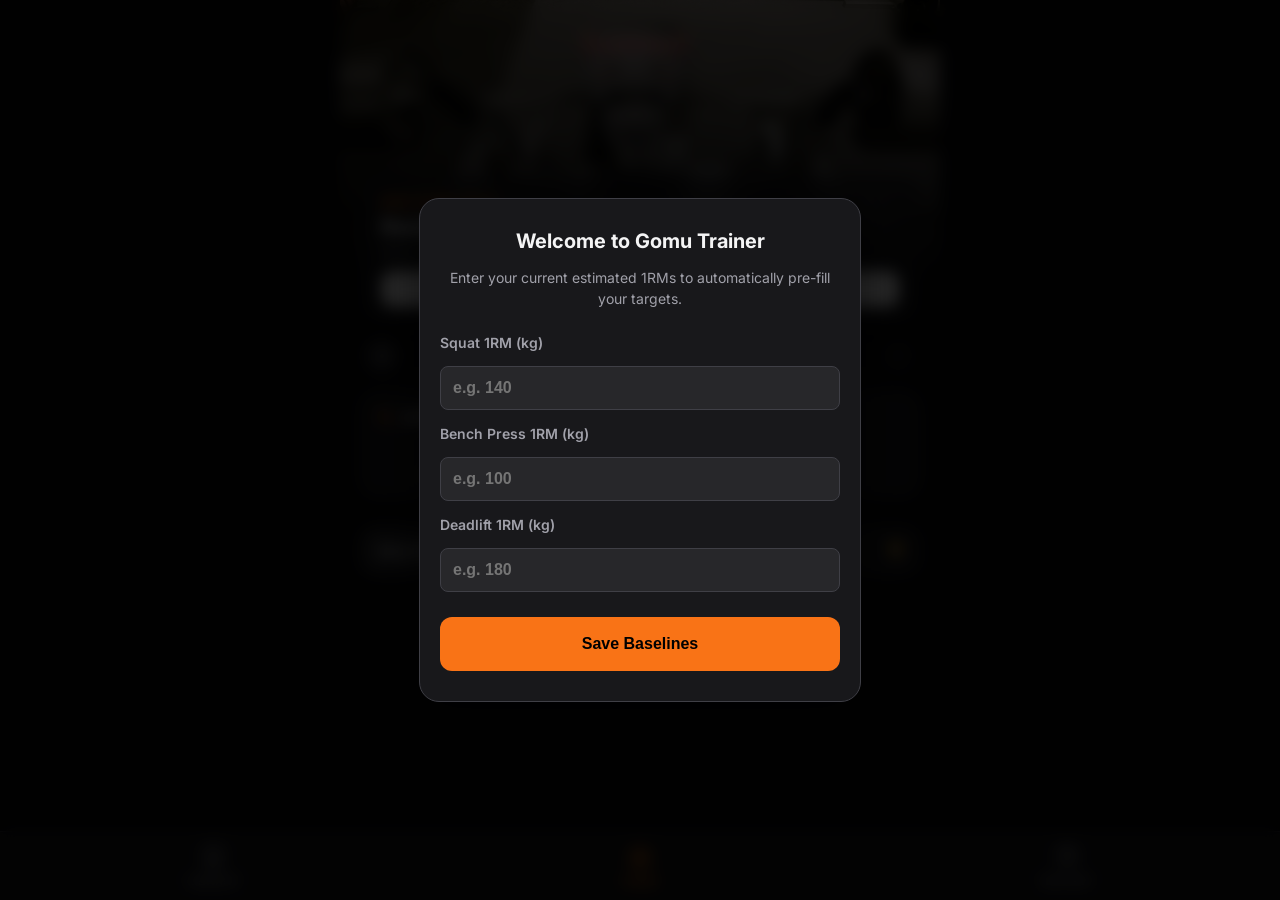
==== clean_app.html @ 6a38a481 "integrated custom mechanics in real programs" ====
<!DOCTYPE html>
<html lang="en">
<head>
    <meta charset="UTF-8">
    <meta name="viewport" content="width=device-width, initial-scale=1.0, maximum-scale=1.0, user-scalable=no">
    <meta name="apple-mobile-web-app-capable" content="yes">
    <meta name="apple-mobile-web-app-status-bar-style" content="black-translucent">
    <title>Gomu Trainer</title>
    
    <link rel="manifest" href="./manifest.json">
    <link rel="icon" type="image/png" href="./logo.png">
    <link rel="apple-touch-icon" href="./logo.png">

    <style>
        @import url('https://fonts.googleapis.com/css2?family=Inter:wght@400;600;800&display=swap');

        :root { 
            --bg: #09090b; 
            --card: #18181b; 
            --accent: #f97316; 
            --teal: #14b8a6;
            --danger: #ef4444;
            --text-main: #f4f4f5; 
            --text-muted: #a1a1aa; 
            --input-bg: #27272a; 
            --border: #3f3f46; 
        }
        
        body { font-family: 'Inter', -apple-system, sans-serif; background: var(--bg); color: var(--text-main); margin: 0; padding: 0; overflow-x: hidden; overscroll-behavior-y: none;}
        
        /* App Screens */
        .app-screen { display: none; padding: 20px; padding-bottom: 110px; max-width: 600px; margin: 0 auto; min-height: 100vh; box-sizing: border-box; overflow-x: hidden;}
        .app-screen.active { display: block; animation: fadeIn 0.3s ease-in-out; }
        
        @keyframes fadeIn { from { opacity: 0; transform: translateY(5px); } to { opacity: 1; transform: translateY(0); } }

        /* PERFECTED DASHBOARD BACKGROUND */
        #home-screen { 
            background: linear-gradient(to bottom, rgba(9,9,11,0.0) 0%, rgba(9,9,11,0.8) 220px, rgba(9,9,11,1) 280px), url('dashboard.jpg') no-repeat center top; 
            background-size: 100% 280px; 
            padding-top: 15px; 
        }
        
        /* Bottom Navigation Bar */
        .bottom-nav { position: fixed; bottom: 0; left: 0; width: 100%; background: rgba(24, 24, 27, 0.95); backdrop-filter: blur(10px); border-top: 1px solid var(--border); display: flex; justify-content: space-around; padding: 12px 0; z-index: 1500; padding-bottom: calc(12px + env(safe-area-inset-bottom)); box-shadow: 0 -5px 20px rgba(0,0,0,0.5); }
        .nav-item { color: var(--text-muted); display: flex; flex-direction: column; align-items: center; gap: 6px; font-size: 11px; font-weight: 700; cursor: pointer; transition: 0.2s; background: none; border: none; flex: 1; text-transform: uppercase; letter-spacing: 0.5px; }
        .nav-item.active { color: var(--accent); }
        .nav-icon { margin-bottom: 2px; }

        /* Sleek Glass-Morphism Dashboard Hero Card */
        .hero-card { background: rgba(24, 24, 27, 0.6); backdrop-filter: blur(12px); -webkit-backdrop-filter: blur(12px); border: 1px solid rgba(255,255,255,0.05); border-radius: 20px; padding: 15px 20px; margin-top: 160px; margin-bottom: 15px; text-align: left; box-shadow: 0 10px 30px rgba(0,0,0,0.5); position: relative; overflow: hidden;}
        .hero-card.active-state { border-color: var(--accent); box-shadow: 0 10px 40px rgba(249, 115, 22, 0.2); cursor: pointer; transition: 0.2s; background: rgba(24, 24, 27, 0.85); }
        .hero-card.active-state:active { transform: scale(0.97); }
        .hero-card span { color: var(--accent); font-size: 12px; font-weight: 800; text-transform: uppercase; letter-spacing: 1.5px; }
        .hero-card h2 { margin: 4px 0; font-size: 20px; font-weight: 800; letter-spacing: -0.5px;}
        .hero-card p { color: var(--text-muted); margin: 0 0 12px 0; font-size: 13px; }
        .hero-btn { background: var(--text-main); color: #000; border: none; padding: 10px 16px; border-radius: 12px; font-weight: 800; font-size: 14px; width: 100%; cursor: pointer; }
        .hero-card.active-state .hero-btn { background: var(--accent); color: #000; }

        /* Dashboard Progress Bar */
        .progress-container { background: var(--input-bg); border-radius: 12px; padding: 15px; margin-bottom: 15px; border: 1px solid var(--border); }
        .progress-header { display: flex; justify-content: space-between; margin-bottom: 8px; font-size: 12px; font-weight: 700; color: var(--text-muted); text-transform: uppercase; letter-spacing: 1px; }
        .progress-header span:last-child { color: var(--accent); }
        .progress-track { height: 8px; background: var(--bg); border-radius: 4px; overflow: hidden; }
        .progress-fill { height: 100%; background: var(--accent); width: 0%; transition: width 0.5s ease-out; border-radius: 4px; }

        /* ANALYTICS BLOCKS & STREAK */
        .streak-container { display: flex; justify-content: space-between; margin-bottom: 20px; padding: 0 5px; }
        .streak-day { display: flex; flex-direction: column; align-items: center; gap: 8px; }
        .s-dot { width: 32px; height: 32px; border-radius: 50%; background: var(--input-bg); border: 1px solid var(--border); display: flex; align-items: center; justify-content: center; font-size: 12px; font-weight: 800; color: var(--text-muted); transition: 0.2s; box-shadow: inset 0 2px 4px rgba(0,0,0,0.2); }
        .s-dot.active { background: var(--accent); color: #000; border-color: var(--accent); box-shadow: 0 4px 10px rgba(249, 115, 22, 0.4); }

        .analytics-card { background: var(--card); border: 1px solid var(--border); border-radius: 16px; padding: 15px; margin-bottom: 15px; box-shadow: 0 4px 10px rgba(0,0,0,0.3); }
        .analytics-header { font-size: 13px; font-weight: 800; color: var(--text-main); margin-bottom: 15px; display: flex; align-items: center; gap: 8px; text-transform: uppercase; letter-spacing: 1px; }
        .analytics-grid { display: grid; grid-template-columns: 1fr 1fr 1fr; gap: 5px; text-align: center; }
        .a-val { font-size: 22px; font-weight: 800; font-variant-numeric: tabular-nums; letter-spacing: -0.5px; color: var(--accent); white-space: nowrap; }
        .a-lbl { color: var(--text-muted); font-size: 10px; text-transform: uppercase; letter-spacing: 1px; margin-top: 2px; font-weight: 700;}

        /* Stats Launch Button */
        .stats-launch-btn { background: linear-gradient(135deg, #27272a 0%, #18181b 100%); border: 1px solid var(--border); color: var(--text-main); width: 100%; padding: 15px; border-radius: 16px; font-size: 14px; font-weight: 700; cursor: pointer; margin-bottom: 15px; transition: 0.2s; box-shadow: 0 4px 12px rgba(0,0,0,0.2); display: flex; justify-content: space-between; align-items: center;}
        .stats-launch-btn span { color: var(--accent); }
        .stats-launch-btn:active { border-color: var(--accent); }

        /* Library Folders */
        .folder-card { background: var(--card); border: 1px solid var(--border); border-radius: 16px; margin-bottom: 16px; overflow: hidden; box-shadow: 0 4px 10px rgba(0,0,0,0.3); }
        .folder-header { padding: 20px; font-weight: 800; font-size: 18px; color: var(--text-main); cursor: pointer; list-style: none; display: flex; justify-content: space-between; align-items: center; background: linear-gradient(to right, rgba(249, 115, 22, 0.05), transparent); border-left: 4px solid var(--accent); }
        .folder-header::-webkit-details-marker { display: none; }
        .folder-content { padding: 15px; background: var(--bg); }
        .folder-card[open] .folder-header { border-bottom: 1px solid var(--border); }
        
        /* Program Cards */
        .program-card { background: var(--card); border: 1px solid var(--border); border-radius: 12px; padding: 18px; margin-bottom: 12px; cursor: pointer; transition: all 0.2s; }
        .program-card:active { transform: scale(0.97); border-color: var(--accent); }
        .program-title { font-size: 17px; font-weight: 600; margin: 0 0 4px 0; }
        .program-desc { color: var(--text-muted); font-size: 13px; margin: 0; }
        /* SWIPE TO DELETE */
        .swipe-wrapper { position: relative; margin-bottom: 30px; border-radius: 20px; background: var(--danger); overflow: hidden; box-shadow: 0 8px 16px rgba(0,0,0,0.4); }
        .swipe-delete-bg { position: absolute; right: 25px; top: 50%; transform: translateY(-50%); color: white; display: flex; flex-direction: column; align-items: center; gap: 4px; font-weight: 800; font-size: 12px; pointer-events: none; }
        .exercise-container.swipable { transition: transform 0.2s cubic-bezier(0.25, 0.8, 0.25, 1); touch-action: pan-y; margin-bottom: 0; box-shadow: none; border: 1px solid var(--border); }
        .exercise-container.swiping { transition: none; }
        /* Modals (Onboarding & Warmups & Confirmation) */
        .modal-overlay { position: fixed; top: 0; left: 0; width: 100%; height: 100%; background: rgba(0,0,0,0.85); display: none; justify-content: center; align-items: center; z-index: 2000; padding: 20px; box-sizing: border-box; backdrop-filter: blur(8px); }
        .modal-card { background: var(--card); border: 1px solid var(--border); border-radius: 20px; padding: 30px 20px; width: 100%; max-width: 400px; text-align: center; box-shadow: 0 10px 40px rgba(0,0,0,0.5); animation: modalPop 0.2s cubic-bezier(0.175, 0.885, 0.32, 1.275); }
        @keyframes modalPop { from { transform: scale(0.95); opacity: 0; } to { transform: scale(1); opacity: 1; } }
        
        .modal-card h2 { margin-top: 0; margin-bottom: 12px; font-size: 20px; color: var(--text-main); }
        .modal-card p { color: var(--text-muted); font-size: 14px; margin-bottom: 25px; line-height: 1.5; }
        
        .modal-input-group { display: flex; flex-direction: column; gap: 15px; margin-bottom: 25px; text-align: left; }
        .modal-input-group label { font-weight: 600; color: var(--text-muted); font-size: 14px; }
        .modal-input-group input { background: var(--input-bg); border: 1px solid var(--border); color: #fff; padding: 12px; border-radius: 8px; font-size: 16px; font-weight: 800; width: 100%; box-sizing: border-box; }        .modal-input-group input:focus { border-color: var(--accent); outline: none; }
        
        .modal-actions { display: flex; gap: 10px; }
        .modal-btn { flex: 1; padding: 14px; border-radius: 12px; font-weight: 800; font-size: 15px; border: none; cursor: pointer; transition: 0.2s; }
        .modal-btn.cancel { background: var(--input-bg); color: var(--text-muted); border: 1px solid var(--border); }
        .modal-btn.confirm { background: var(--teal); color: #000; }
        .modal-btn.danger { background: var(--danger); color: #fff; }
        
        .warmup-table { width: 100%; text-align: left; border-collapse: collapse; margin-bottom: 20px; }
        .warmup-table th, .warmup-table td { padding: 10px; border-bottom: 1px solid var(--border); }
        .warmup-table th { color: var(--text-muted); font-size: 13px; text-transform: uppercase; }
        .warmup-table td { font-weight: 600; font-size: 15px; }
        .warmup-table tr:last-child td { color: var(--accent); font-weight: 800; border-bottom: none; }

        /* Headers */
        .screen-header { text-align: center; margin: 10px 0 30px 0; }
        .screen-title { color: var(--text-main); font-size: 28px; font-weight: 800; margin: 0; letter-spacing: -0.5px; }

        /* Navigation Pills */
        .header-nav { display: flex; align-items: center; margin-bottom: 20px; }
        .back-btn { background: transparent; color: var(--text-muted); border: none; font-size: 15px; font-weight: 600; padding: 5px 0; cursor: pointer; width: 80px; text-align: left; flex-shrink: 0; }
        
        .pill-scroll-container { margin-bottom: 20px; }
        .pill-scroll { display: flex; gap: 10px; overflow-x: auto; padding-bottom: 10px; scrollbar-width: none; -ms-overflow-style: none; }
        .pill-scroll::-webkit-scrollbar { display: none; }
        .pill { background: var(--input-bg); border: 1px solid var(--border); color: var(--text-muted); padding: 10px 20px; border-radius: 100px; font-size: 14px; font-weight: 700; cursor: pointer; white-space: nowrap; transition: 0.2s; display: flex; align-items: center; gap: 6px; box-shadow: 0 2px 4px rgba(0,0,0,0.2); }
        .pill.active { background: var(--accent); color: #000; border-color: var(--accent); box-shadow: 0 4px 12px rgba(249, 115, 22, 0.4); }
		.pill.completed { border-color: #22c55e; color: var(--text-main); box-shadow: 0 0 10px rgba(34, 197, 94, 0.15); }
        .pill.completed.active { 
            background: #22c55e; 
            color: #000; 
            border-color: #22c55e; 
            box-shadow: 0 4px 12px rgba(34, 197, 94, 0.4); 
        }
        .pill-icon { font-size: 12px; font-weight: 900; }
        .pill .indicator-done { color: #22c55e; } 
        .pill.active .indicator-done { color: #065f46; } 
        .pill .indicator-active { color: var(--accent); }
        .pill.active .indicator-active { color: #000; }

        /* EXPANDABLE HISTORY CARDS */
        .history-card { background: var(--card); border: 1px solid var(--border); border-radius: 16px; margin-bottom: 15px; overflow: hidden; }
        .history-summary { padding: 20px; position: relative; cursor: pointer; display: flex; flex-direction: column; gap: 8px; list-style: none; }
        .history-summary::-webkit-details-marker { display: none; }
        .history-date { color: var(--accent); font-size: 12px; font-weight: 800; text-transform: uppercase; letter-spacing: 1px; }
        .history-title { font-size: 18px; font-weight: 700; margin: 0; color: var(--text-main); padding-right: 40px; }
        .history-stats { color: var(--text-muted); font-size: 14px; font-weight: 600; }
        .history-delete { position: absolute; top: 20px; right: 20px; background: rgba(239, 68, 68, 0.1); color: #ef4444; border: none; padding: 8px; border-radius: 8px; cursor: pointer; font-size: 14px; transition: 0.2s; z-index: 2;}
        .history-delete:active { background: #ef4444; color: #fff; }
        .history-expand-indicator { position: absolute; right: 20px; bottom: 20px; color: var(--text-muted); font-size: 12px; font-weight: 600;}
        .history-card[open] .history-expand-indicator { display: none; }
        
        .history-details { padding: 0 20px 20px 20px; border-top: 1px dashed var(--border); margin-top: 5px; padding-top: 15px; }
        .hd-ex-name { font-weight: 800; color: var(--text-main); font-size: 15px; margin-top: 15px; margin-bottom: 8px; border-left: 3px solid var(--accent); padding-left: 8px; }
        .hd-set-row { font-size: 14px; font-weight: 600; color: var(--text-muted); display: flex; justify-content: space-between; border-bottom: 1px solid rgba(255,255,255,0.05); padding: 8px 0; }
        .hd-set-row:last-child { border-bottom: none; }
        .hd-set-row span:nth-child(2) { color: #fff; text-align: center; flex: 1; }
        .hd-set-row span:nth-child(3) { text-align: right; width: 60px; color: var(--accent); }
        .empty-history { text-align: center; color: var(--text-muted); padding: 40px 20px; font-style: italic; }
        /* Sleek Native-Looking Dropdown */
        /* Custom UI Dropdown */
        .custom-select-wrapper { position: relative; user-select: none; width: 160px; }
        .custom-select { background: var(--input-bg); color: var(--text-main); border: 1px solid var(--border); padding: 10px 36px 10px 14px; border-radius: 10px; font-weight: 700; font-size: 13px; font-family: 'Inter', sans-serif; cursor: pointer; box-shadow: 0 2px 5px rgba(0,0,0,0.2); transition: 0.2s; background-image: url("data:image/svg+xml,%3Csvg xmlns='http://www.w3.org/2000/svg' width='16' height='16' viewBox='0 0 24 24' fill='none' stroke='%23f97316' stroke-width='3' stroke-linecap='round' stroke-linejoin='round'%3E%3Cpolyline points='6 9 12 15 18 9'%3E%3C/polyline%3E%3C/svg%3E"); background-repeat: no-repeat; background-position: right 12px center; background-size: 14px; text-overflow: ellipsis; white-space: nowrap; overflow: hidden; }
        .custom-select.open { border-color: var(--accent); box-shadow: 0 0 0 2px rgba(249, 115, 22, 0.2); }
        .custom-options { position: absolute; top: 100%; left: 0; right: 0; margin-top: 5px; background: var(--card); border: 1px solid var(--border); border-radius: 10px; overflow-y: auto; max-height: 200px; display: none; z-index: 2000; box-shadow: 0 10px 25px rgba(0,0,0,0.6); }
        .custom-options.show { display: block; animation: fadeIn 0.15s ease-out; }
        .custom-option { padding: 12px 14px; font-size: 13px; font-weight: 600; color: var(--text-main); cursor: pointer; transition: 0.1s; border-bottom: 1px solid rgba(255,255,255,0.05); }
        .custom-option:last-child { border-bottom: none; }
        .custom-option:hover, .custom-option:active { background: #27272a; color: var(--accent); }
        /* Sticky Banners */
        /* Sticky Banners */
        .floating-banner { 
            position: fixed; 
            bottom: 180px; /* Moved up to clear the rest timer */
            left: 50%; 
            transform: translateX(-50%); 
            width: calc(100% - 40px); 
            max-width: 400px; 
            background: rgba(24, 24, 27, 0.95); 
            backdrop-filter: blur(10px);
            -webkit-backdrop-filter: blur(10px);
            color: var(--text-main); 
            padding: 12px 20px; 
            border-radius: 100px; 
            display: none; 
            align-items: center; 
            justify-content: space-between;
            z-index: 1002; /* Bumped above the timer's 1001 */
            box-shadow: 0 10px 30px rgba(0,0,0,0.6), 0 0 0 1px var(--accent); 
            cursor: pointer; 
            transition: 0.2s cubic-bezier(0.4, 0, 0.2, 1); 
            box-sizing: border-box; 
        }
        .floating-banner:active { transform: translateX(-50%) scale(0.96); }

        .fb-icon {
            display: flex;
            align-items: center;
            justify-content: center;
            width: 34px;
            height: 34px;
            background: rgba(249, 115, 22, 0.15);
            color: var(--accent);
            border-radius: 50%;
            margin-right: 12px;
            flex-shrink: 0;
        }

        .fb-text {
            flex: 1;
            display: flex;
            flex-direction: column;
            text-align: left;
            overflow: hidden;
        }
        .fb-title { font-weight: 800; font-size: 14px; color: var(--text-main); line-height: 1.2; }
        .fb-subtitle { font-size: 12px; font-weight: 600; color: var(--text-muted); margin-top: 2px; white-space: nowrap; overflow: hidden; text-overflow: ellipsis; }
        
        .fb-action {
            color: var(--accent);
            font-weight: 800;
            text-transform: uppercase;
            font-size: 12px;
            letter-spacing: 0.5px;
            padding-left: 15px;
        }

        .rest-timer-banner { position: fixed; bottom: -120px; left: 50%; transform: translateX(-50%); width: 90%; max-width: 400px; background: #1e1e20; border: 2px solid var(--accent); border-radius: 16px; padding: 15px 20px; display: flex; justify-content: space-between; align-items: center; z-index: 1001; box-shadow: 0 -8px 25px rgba(0,0,0,0.5); transition: bottom 0.4s cubic-bezier(0.25, 0.8, 0.25, 1); box-sizing: border-box;}
        .rest-timer-banner.active { bottom: 90px; }
        .rest-timer-banner.finished { background: var(--accent); border-color: #fff; }
        .rest-timer-banner.finished .timer-display { color: #000; }
        .timer-display { font-size: 26px; font-weight: 800; color: var(--accent); font-variant-numeric: tabular-nums; }
        .timer-controls { display: flex; gap: 8px; }
        .timer-controls button { background: #27272a; color: white; border: none; padding: 10px 14px; border-radius: 8px; font-weight: 600; cursor: pointer; font-size: 14px; }
        .timer-controls button:active { background: #3f3f46; }

        /* Custom Teal Start Button */
        .action-btn { width: 100%; padding: 18px; border-radius: 12px; font-size: 16px; font-weight: 800; cursor: pointer; border: none; margin-bottom: 25px; transition: 0.2s; box-sizing: border-box;}
        .btn-start { background: #18181b; color: var(--teal); border: 2px solid var(--teal); box-shadow: 0 4px 15px rgba(20, 184, 166, 0.15); }
        .btn-start:active { background: var(--teal); color: #000; transform: scale(0.98); }
        
        .status-header { display: flex; justify-content: space-between; align-items: center; background: var(--card); padding: 18px; border-radius: 12px; margin-bottom: 25px; border: 1px solid var(--border); }
        
        /* SLEEK RECTANGULAR SLIDER (TEAL ACCENT) */
        .slider-container { position: relative; width: 100%; height: 64px; background: var(--input-bg); border: 1px solid var(--border); border-radius: 16px; overflow: hidden; margin-top: 10px; margin-bottom: 25px; user-select: none; box-shadow: inset 0 2px 5px rgba(0,0,0,0.5); touch-action: none;}
        .slider-text { position: absolute; width: 100%; height: 100%; line-height: 62px; text-align: center; color: var(--text-muted); font-weight: 800; font-size: 14px; pointer-events: none; z-index: 1; text-transform: uppercase; letter-spacing: 2px; transition: opacity 0.2s;}
        .slider-track { position: absolute; left: 0; top: 0; height: 100%; width: 0%; background: var(--teal); z-index: 0; }
        .slider-thumb { position: absolute; left: 6px; top: 6px; width: 70px; height: 50px; background: #18181b; border: 2px solid var(--teal); border-radius: 10px; display: flex; align-items: center; justify-content: center; z-index: 2; cursor: grab; box-shadow: 0 4px 12px rgba(0,0,0,0.5); transition: transform 0.1s, background 0.2s, color 0.2s; color: var(--teal); box-sizing: border-box;}
        .slider-thumb:active { cursor: grabbing; background: var(--teal); color: #000;}

        .preview-mode { opacity: 0.6; pointer-events: none; user-select: none; filter: grayscale(30%); transition: 0.3s; }

        /* Exercises & Sets Revamped */
        .exercise-container { margin-bottom: 30px; border-radius: 20px; overflow: hidden; border: 1px solid var(--border); background: var(--card); box-shadow: 0 8px 16px rgba(0,0,0,0.4); position: relative;}
        
        /* FIXED TITLE OVERLAP CSS */
        .ex-title-container { padding: 16px 50px 10px 50px; text-align: center; position: relative; display: flex; align-items: center; justify-content: center; min-height: 44px; }
        .ex-title { font-size: 20px; font-weight: 800; margin: 0; letter-spacing: -0.5px; line-height: 1.2; word-wrap: break-word; overflow-wrap: break-word; }
        .lift-logo { position: absolute; top: 16px; left: 16px; }
        .btn-warmup-icon { position: absolute; top: 16px; right: 16px; background: #27272a; border: 1px solid var(--accent); color: var(--accent); border-radius: 8px; padding: 6px 10px; font-size: 14px; cursor: pointer; font-weight: 800; transition: 0.2s; }
        .btn-warmup-icon:active { background: var(--accent); color: #000; }
        
        .main-lift .lift-logo { color: var(--accent); }
        .acc-lift .lift-logo { color: var(--teal); }

        .coach-notes { text-align: center; color: var(--text-muted); font-size: 14px; font-style: italic; padding: 0 20px 20px 20px; margin: 0; }
        .global-e1rm { text-align: center; color: var(--accent); font-weight: 800; font-size: 14px; padding: 12px 0; background: rgba(249, 115, 22, 0.08); text-transform: uppercase; letter-spacing: 1px; }
        
        .exercise-container.main-lift { 
            border-top: 4px solid var(--accent); 
            --theme-color: var(--accent); 
            --theme-glow: rgba(249, 115, 22, 0.4); 
        } 
        .exercise-container.acc-lift { 
            border-top: 4px solid var(--teal); 
            --theme-color: var(--teal); 
            --theme-glow: rgba(20, 184, 166, 0.4); 
        }
        .exercise-container.main-lift .ex-title-container { background: linear-gradient(to right, rgba(249, 115, 22, 0.15), transparent); }
        .exercise-container.acc-lift .ex-title-container { background: linear-gradient(to right, rgba(20, 184, 166, 0.15), transparent); }
        
        .block-container { padding: 10px 15px 20px 15px; }
        .block-header { background: #27272a; padding: 12px 16px; border-radius: 12px; color: var(--text-main); font-size: 15px; font-weight: 600; margin-bottom: 16px; display: flex; justify-content: space-between; align-items: center; border: 1px solid var(--border); box-shadow: 0 4px 6px rgba(0,0,0,0.1); }
        
        .set-row { display: grid; grid-template-columns: 0.8fr 1fr 1.2fr 1.5fr 1.6fr 0.8fr; gap: 8px; align-items: center; text-align: center; font-size: 16px; font-weight: 600; background: #1e1e20; padding: 10px; border-radius: 12px; margin-bottom: 8px; border: 1px solid transparent; transition: 0.2s; }
        .set-row:focus-within { border-color: #52525b; background: #27272a; }
        .set-row.header { background: transparent; padding: 0 10px; font-size: 12px; color: var(--text-muted); font-weight: 800; text-transform: uppercase; letter-spacing: 0.5px; margin-bottom: 4px; border: none; }
        
        .input-box { background: #121212; border: 1px solid var(--border); color: white; border-radius: 8px; padding: 12px 4px; width: 100%; text-align: center; font-size: 16px; font-weight: 700; box-sizing: border-box; font-family: 'Inter', sans-serif; transition: 0.2s; box-shadow: inset 0 2px 4px rgba(0,0,0,0.3); }
        .input-box:focus { outline: none; border-color: var(--accent); background: #18181b; box-shadow: 0 0 0 2px rgba(249, 115, 22, 0.2); }
        .input-rpe { color: var(--theme-color, var(--accent)); }
        
        /* DISABLED INPUT STATE STYLING */
        .input-box:disabled {
            color: var(--text-muted);
            background: rgba(255, 255, 255, 0.02);
            border-color: transparent;
            box-shadow: none;
            opacity: 1; 
            -webkit-text-fill-color: var(--text-muted);
        }
        .input-rpe:disabled {
            color: var(--theme-color, var(--accent));
            opacity: 0.6;
            -webkit-text-fill-color: var(--theme-color, var(--accent));
        }

        /* e1RM PILL DESIGN */
        .e1rm-btn { background: #121212; border: 1px solid #3f3f46; color: var(--text-muted); border-radius: 8px; padding: 6px 2px; cursor: pointer; width: 100%; box-sizing: border-box; transition: 0.2s; box-shadow: inset 0 2px 4px rgba(0,0,0,0.3); display: flex; flex-direction: column; align-items: center; justify-content: center; line-height: 1.2; font-family: 'Inter', sans-serif;}
        .e1rm-label { font-size: 9px; font-weight: 800; text-transform: uppercase; letter-spacing: 0.5px; opacity: 0.5; }
        .e1rm-value { font-size: 15px; font-weight: 800; }
        .e1rm-btn.ready { border-color: var(--accent); color: var(--accent); background: rgba(249, 115, 22, 0.08); box-shadow: none; cursor: pointer; }
        .e1rm-btn.ready .e1rm-label { opacity: 1; }
        .e1rm-btn:active { transform: scale(0.95); }
        
        .check-circle { width: 30px; height: 30px; border: 2px solid #52525b; border-radius: 8px; display: flex; align-items: center; justify-content: center; cursor: pointer; margin: 0 auto; transition: all 0.2s cubic-bezier(0.4, 0, 0.2, 1); background: #18181b; box-shadow: inset 0 2px 4px rgba(0,0,0,0.2); }
        .check-circle::after { content: '✓'; color: transparent; font-size: 18px; font-weight: 800; transition: 0.2s; }
        .check-circle.checked { 
            background-color: var(--theme-color, var(--accent)); 
            border-color: var(--theme-color, var(--accent)); 
            box-shadow: 0 4px 12px var(--theme-glow, rgba(249, 115, 22, 0.4)); 
        }        
        .check-circle.checked::after { color: #000; }

        /* --- Standard Warm-Up / DETAILS CARD OVERHAUL --- */
        .warmup-card { 
            background: var(--card); 
            border: 1px solid var(--border); 
            border-radius: 16px; 
            margin-bottom: 20px; 
            overflow: hidden; 
            box-shadow: 0 4px 6px rgba(0,0,0,0.2); 
            transition: all 0.2s ease; 
        }
        
        .warmup-summary { 
            padding: 18px; 
            font-weight: 800; 
            color: var(--accent); 
            cursor: pointer; 
            list-style: none; 
            display: flex; 
            justify-content: space-between; 
            align-items: center; 
        }
        .warmup-summary::-webkit-details-marker { display: none; }
        
        /* RESTORED: Default padding for Program Management */
        .warmup-content { 
            padding: 0 18px 18px 18px; 
            color: var(--text-muted); 
            font-size: 14px; 
            line-height: 1.6; 
        }

        /* NEW: Remove padding ONLY for the standard warmup card so the image goes edge-to-edge */
        #standard-warmup-card .warmup-content {
            padding: 0;
        }
        
        #standard-warmup-card[open] .warmup-summary {
            background-color: var(--card); 
            border-bottom: 1px solid var(--border); 
        }
        
        /* --- The Specific Image Header --- */
        .warmup-image-header {
            background-size: cover;
            background-position: center;
            height: 220px; /* INCREASED from 140px so you can see the image */
            display: flex;
            flex-direction: column;
            justify-content: flex-end; 
            padding: 15px 20px; /* Added horizontal padding to align with text */
            color: #ffffff;
            text-shadow: 0 2px 4px rgba(0,0,0,0.6);
        }
        .warmup-image-header em {
            font-size: 11px;
            opacity: 0.8;
            font-style: italic;
        }
        .warmup-image-header h3 {
            margin: 3px 0 0 0;
            font-size: 16px;
            font-weight: 900;
        }
        
        /* --- The New Charcoal Container --- */
        .warmup-charcoal-box {
            background-color: #1e1e1e; 
            padding: 20px;
            margin: 15px; 
            border-radius: 12px;
            border: 1px solid rgba(255,255,255,0.05); 
        }
        
        .warmup-instruction-list {
            padding-left: 20px;
            margin-bottom: 0;
            display: flex;
            flex-direction: column;
            gap: 12px;
            color: rgba(255,255,255,0.9);
        }
        .warmup-instruction-list strong {
            color: #ffffff;
            font-weight: 700;
            margin-right: 4px;
        }
        .reset-btn { background: transparent; border: 1px solid var(--border); color: var(--text-main); padding: 12px 14px; border-radius: 8px; cursor: pointer; font-size: 14px; font-weight: 600; transition: 0.2s;}
        .reset-btn:active { background: rgba(255,255,255,0.05); }
        
        .stat-card { background: var(--card); border: 1px solid var(--border); border-radius: 12px; padding: 18px; margin-bottom: 12px; display: flex; justify-content: space-between; align-items: center; }
        .stat-name { font-weight: 600; font-size: 16px; color: var(--text-main); }
        .stat-value { color: var(--accent); font-size: 18px; font-weight: 800; }

        /* SUMMARY SCREEN UI */
        .summary-card { background: var(--card); border: 2px solid var(--accent); border-radius: 24px; padding: 40px 20px; margin-top: 40px; box-shadow: 0 10px 40px rgba(249, 115, 22, 0.2); text-align: center; }
        .summary-card h2 { color: var(--text-main); margin-top: 0; font-size: 28px; letter-spacing: -0.5px; }
        .summary-stats { display: flex; flex-wrap: wrap; justify-content: space-around; gap: 20px; margin: 40px 0; }
        .s-stat { display: flex; flex-direction: column; gap: 8px; width: 40%; }
        .s-stat span { color: var(--text-muted); font-size: 12px; text-transform: uppercase; letter-spacing: 1.5px; font-weight: 800; }
        .s-stat strong { color: var(--accent); font-size: 28px; font-weight: 800; font-variant-numeric: tabular-nums; }
    </style>
</head>
<body>
    <div id="add-exercise-modal" class="modal-overlay">
        <div class="modal-card">
            <h2 style="margin-bottom: 20px;">Add Exercise</h2>
            <div class="modal-input-group">
                <label>Exercise Name</label>
                <input type="text" id="add-ex-name" placeholder="e.g. Incline Dumbbell Press">
                
                <div style="display: flex; gap: 10px; margin-top: 10px;">
                    <div style="flex: 1;">
                        <label>Sets</label>
                        <input type="number" id="add-ex-sets" value="3" inputmode="numeric">
                    </div>
                    <div style="flex: 1;">
                        <label>Reps</label>
                        <input type="number" id="add-ex-reps" value="10" inputmode="numeric">
                    </div>
                    <div style="flex: 1;">
                        <label>RPE (Opt)</label>
                        <input type="number" id="add-ex-rpe" placeholder="7.5" step="0.5" inputmode="decimal">
                    </div>
                </div>
            </div>
            <div class="modal-actions">
                <button class="modal-btn cancel" onclick="document.getElementById('add-exercise-modal').style.display='none'">Cancel</button>
                <button class="modal-btn confirm" onclick="submitNewExercise()">Add</button>
            </div>
        </div>
    </div>

    <div id="save-custom-modal" class="modal-overlay">
        <div class="modal-card">
            <h2>Save Template?</h2>
            <p>Give this on-the-fly workout a name to save it to your Library for next time.</p>
            <div class="modal-input-group">
                <input type="text" id="save-custom-name" placeholder="e.g. Heavy Push Day">
            </div>
            <div class="modal-actions">
                <button class="modal-btn cancel" onclick="skipSaveCustom()">Skip</button>
                <button class="modal-btn confirm" onclick="confirmSaveCustom()">Save</button>
            </div>
        </div>
    </div>

    <div id="onboarding-modal" class="modal-overlay">
        <div class="modal-card">
            <h2>Welcome to Gomu Trainer</h2>
            <p>Enter your current estimated 1RMs to automatically pre-fill your targets.</p>
            
            <div class="modal-input-group">
                <label>Squat 1RM (kg)</label>
                <input type="number" id="ob-sq" placeholder="e.g. 140" inputmode="decimal">
                
                <label>Bench Press 1RM (kg)</label>
                <input type="number" id="ob-bp" placeholder="e.g. 100" inputmode="decimal">
                
                <label>Deadlift 1RM (kg)</label>
                <input type="number" id="ob-dl" placeholder="e.g. 180" inputmode="decimal">
            </div>
            
            <button class="action-btn" style="background: var(--accent); color: #000; margin: 0;" onclick="saveOnboarding()">Save Baselines</button>
        </div>
    </div>

    <div id="confirm-modal" class="modal-overlay">
        <div class="modal-card">
            <h2 id="confirm-title">Are you sure?</h2>
            <p id="confirm-message">This action cannot be undone.</p>
            <div class="modal-actions">
                <button class="modal-btn cancel" id="confirm-cancel">Cancel</button>
                <button class="modal-btn confirm" id="confirm-ok">Confirm</button>
            </div>
        </div>
    </div>

    <div id="warmup-modal" class="modal-overlay" onclick="closeWarmupModal(event)">
        <div class="modal-card" style="padding: 20px;">
            <h2 id="warmup-title" style="margin-bottom: 5px;">Warm-up Sets</h2>
            <p style="margin-bottom: 15px;">Pyramidal progression up to your working weight.</p>
            <div id="warmup-modal-content">
                </div>
        </div>
    </div>

    <div id="custom-timer-modal" class="modal-overlay" onclick="if(event.target.id === 'custom-timer-modal') this.style.display='none'">
        <div class="modal-card" style="padding: 20px;">
            <h2 style="margin-bottom: 5px;">Custom Rest</h2>
            <p style="margin-bottom: 20px; color: var(--text-muted); font-size: 14px;">Select a preset or enter minutes.</p>
            
            <div style="display: flex; gap: 8px; justify-content: center; margin-bottom: 20px;">
                <button class="pill" onclick="startTimer(60); document.getElementById('custom-timer-modal').style.display='none'" style="flex:1; justify-content:center;">1m</button>
                <button class="pill" onclick="startTimer(120); document.getElementById('custom-timer-modal').style.display='none'" style="flex:1; justify-content:center;">2m</button>
                <button class="pill" onclick="startTimer(180); document.getElementById('custom-timer-modal').style.display='none'" style="flex:1; justify-content:center;">3m</button>
                <button class="pill" onclick="startTimer(300); document.getElementById('custom-timer-modal').style.display='none'" style="flex:1; justify-content:center;">5m</button>
            </div>
            
            <div class="modal-input-group" style="margin-bottom: 20px;">
                <input type="number" id="custom-timer-input" placeholder="Custom (e.g. 2.5)" inputmode="decimal" style="text-align: center;">
            </div>
            
            <div class="modal-actions">
                <button class="modal-btn cancel" onclick="document.getElementById('custom-timer-modal').style.display='none'">Cancel</button>
                <button class="modal-btn confirm" onclick="submitCustomTimer()">Start</button>
            </div>
        </div>
    </div>

    <nav class="bottom-nav">
        <button class="nav-item" id="nav-library" onclick="switchTab('library-screen')">
            <svg class="nav-icon" width="22" height="22" viewBox="0 0 24 24" fill="none" stroke="currentColor" stroke-width="2.5" stroke-linecap="round" stroke-linejoin="round"><path d="M4 19.5v-15A2.5 2.5 0 0 1 6.5 2H20v20H6.5a2.5 2.5 0 0 1 0-5H20"></path></svg>
            <span>Library</span>
        </button>
        <button class="nav-item active" id="nav-home" onclick="switchTab('home-screen')">
            <svg class="nav-icon" width="22" height="22" viewBox="0 0 24 24" fill="none" stroke="currentColor" stroke-width="2.5" stroke-linecap="round" stroke-linejoin="round"><path d="M3 9l9-7 9 7v11a2 2 0 0 1-2 2H5a2 2 0 0 1-2-2z"></path><polyline points="9 22 9 12 15 12 15 22"></polyline></svg>
            <span>Home</span>
        </button>
        <button class="nav-item" id="nav-history" onclick="switchTab('history-screen')">
            <svg class="nav-icon" width="22" height="22" viewBox="0 0 24 24" fill="none" stroke="currentColor" stroke-width="2.5" stroke-linecap="round" stroke-linejoin="round"><circle cx="12" cy="12" r="10"></circle><polyline points="12 6 12 12 16 14"></polyline></svg>
            <span>History</span>
        </button>
    </nav>

    <div id="floating-banner" class="floating-banner" onclick="resumeWorkout()"></div>

    <div id="rest-timer-banner" class="rest-timer-banner">
        <div class="timer-display" id="timer-display">03:00</div>
        <div class="timer-controls">
            <button onclick="adjustTimer(-15)">-15s</button>
            <button onclick="adjustTimer(15)">+15s</button>
            <button id="timer-action-btn" onclick="closeTimer()" style="background: var(--text-muted); color: #000;">Skip</button>
        </div>
    </div>

    <div id="home-screen" class="app-screen active">
        
        <div class="hero-card active-state" id="hero-resume" style="display: none;" onclick="resumeWorkout()">
            <span>In Progress</span>
            <h2 id="hero-program-name">Program Name</h2>
            <p id="hero-program-detail">Week 1 • Day 1</p>
            <button class="hero-btn">Resume Workout</button>
        </div>

        <div class="hero-card" id="hero-empty" style="display: none;">
            <span>Welcome Back</span>
            <h2>Ready to lift?</h2>
            <p>Select a program from your library to begin a new block.</p>
            <button class="hero-btn" onclick="switchTab('library-screen')">Browse Library</button>
        </div>

        <div class="progress-container" id="dash-progress-container" style="display: none;">
            <div class="progress-header">
                <span id="dash-progress-title" style="color: var(--text-main);">Current Block</span>
                <span id="dash-progress-text">0/0 Workouts</span>
            </div>
            <div class="progress-track">
                <div class="progress-fill" id="dash-progress-fill"></div>
            </div>
        </div>

        <div class="streak-container" id="streak-container">
            </div>

        <div class="analytics-card" id="lifetime-stats-card" style="margin-bottom: 30px;">
            <div class="analytics-header">
                <svg width="18" height="18" viewBox="0 0 24 24" fill="none" stroke="var(--accent)" stroke-width="2.5" stroke-linecap="round" stroke-linejoin="round"><polyline points="22 12 18 12 15 21 9 3 6 12 2 12"></polyline></svg>
                Lifetime Stats
            </div>
            <div class="analytics-grid">
                <div><div class="a-val" id="lt-workouts" style="color: var(--accent);">0</div><div class="a-lbl">Workouts</div></div>
                <div><div class="a-val" id="lt-sets" style="color: var(--accent);">0</div><div class="a-lbl">Sets</div></div>
                <div><div class="a-val" id="lt-vol" style="color: var(--accent);">0</div><div class="a-lbl">Lifted</div></div>
            </div>
        </div>

        <button class="stats-launch-btn" onclick="switchTab('stats-screen')">
            View All-Time Best Lifts <span>🏆</span>
        </button>
    </div>

    <div id="library-screen" class="app-screen">
        <div class="screen-header">
            <h1 class="screen-title">Library</h1>
            <p style="color: var(--text-muted); margin-top: 5px; font-size: 14px;">Your training programs.</p>
        </div>
        <details class="folder-card" id="custom-folder">
            <summary class="folder-header">
                <div style="display: flex; align-items: center; gap: 12px;">
                    <span style="font-size: 20px;">🛠️</span>
                    <span>Custom</span>
                </div>
                <span style="color: var(--text-muted); font-size: 14px;">▼</span>
            </summary>
            <div class="folder-content" id="custom-folder-content">
                </div>
        </details>
        <details class="folder-card">
            <summary class="folder-header">
                <div style="display: flex; align-items: center; gap: 12px;">
                    <img src="./panash_logo.jpg" alt="Panash" style="width: 28px; height: 28px; border-radius: 4px; object-fit: contain; background: #fff;">
                    <span>Panash</span>
                </div>
                <span style="color: var(--text-muted); font-size: 14px;">▼</span>
            </summary>
            <div class="folder-content">
                <div class="program-card" data-program-id="Full_Force" onclick="startProgram('Full_Force')"><h3 class="program-title">Full Force</h3><p class="program-desc">Panash Powerlifting</p></div>
                <div class="program-card" data-program-id="Meta_5-3-1" onclick="startProgram('Meta_5-3-1')"><h3 class="program-title">Meta 5/3/1</h3><p class="program-desc">Panash Powerlifting</p></div>
                <div class="program-card" data-program-id="Power_Rush" onclick="startProgram('Power_Rush')"><h3 class="program-title">Power Rush</h3><p class="program-desc">Panash Powerlifting</p></div>
                <div class="program-card" data-program-id="Ultra_Power" onclick="startProgram('Ultra_Power')"><h3 class="program-title">Ultra Power</h3><p class="program-desc">Panash Powerlifting</p></div>
            </div>
        </details>

        <details class="folder-card">
            <summary class="folder-header">
                <div style="display: flex; align-items: center; gap: 12px;">
                    <img src="./cbb_logo.jpg" alt="CBB" style="width: 28px; height: 28px; border-radius: 4px; object-fit: contain; background: #fff;">
                    <span>Calgary Barbell</span>
                </div>
                <span style="color: var(--text-muted); font-size: 14px;">▼</span>
            </summary>
            <div class="folder-content">
                <div class="program-card" data-program-id="16week-3" onclick="startProgram('16week-3')"><h3 class="program-title">16-Week Peak 3</h3><p class="program-desc">Competition Prep</p></div>
                <div class="program-card" data-program-id="dontCall_it_aComeback" onclick="startProgram('dontCall_it_aComeback')"><h3 class="program-title">Don't Call it a Comeback</h3><p class="program-desc">Return to Lifting</p></div>
                <div class="program-card" data-program-id="MaxEfficiency" onclick="startProgram('MaxEfficiency')"><h3 class="program-title">Max Efficiency</h3><p class="program-desc">Time-Optimized Training</p></div>
                <div class="program-card" data-program-id="Powerbuilding3" onclick="startProgram('Powerbuilding3')"><h3 class="program-title">Powerbuilding 3</h3><p class="program-desc">Strength & Hypertrophy</p></div>
                <div class="program-card" data-program-id="PPL" onclick="startProgram('PPL')"><h3 class="program-title">Push Pull Legs</h3><p class="program-desc">PPL Split</p></div>
                
                <details style="background: rgba(255, 255, 255, 0.02); border-radius: 8px; border: 1px solid rgba(255, 255, 255, 0.05); margin-top: 4px;">
                    <summary class="folder-header" style="padding: 12px 14px; font-size: 15px; border-bottom: none;">
                        <div style="display: flex; align-items: center; gap: 8px;">
                            <span style="font-weight: 700; color: var(--text-main);">Path of Powerlifting</span>
                        </div>
                        <span style="color: var(--text-muted); font-size: 12px;">▼</span>
                    </summary>
                    <div class="folder-content" style="padding: 10px; padding-top: 0; border-top: 1px solid rgba(255, 255, 255, 0.05);">
                        <div class="program-card" data-program-id="POP_1" onclick="startProgram('POP_1')"><h3 class="program-title">POP I</h3><p class="program-desc">Foundation Block</p></div>
                        <div class="program-card" data-program-id="POP_2" onclick="startProgram('POP_2')"><h3 class="program-title">POP II</h3><p class="program-desc">Development Block</p></div>
                        <div class="program-card" data-program-id="POP_3" onclick="startProgram('POP_3')"><h3 class="program-title">POP III</h3><p class="program-desc">Accumulation Block</p></div>
                        <div class="program-card" data-program-id="POP_4" onclick="startProgram('POP_4')"><h3 class="program-title">POP IV</h3><p class="program-desc">Realization Block</p></div>
                    </div>
                </details>
            </div>
        </details>
    </div>

    <div id="history-screen" class="app-screen">
        <div class="screen-header">
            <h1 class="screen-title">History</h1>
            <p style="color: var(--text-muted); margin-top: 5px; font-size: 14px;">Your completed training sessions.</p>
        </div>
        <div class="history-card" style="padding: 20px 20px 25px 20px;">
            <div style="display:flex; justify-content:space-between; align-items:center; margin-bottom: 20px;">
                <span style="font-weight:800; font-size:16px; color: var(--text-main); display: flex; align-items: center; gap: 8px;">
                    <svg width="20" height="20" viewBox="0 0 24 24" fill="none" stroke="var(--accent)" stroke-width="2.5" stroke-linecap="round" stroke-linejoin="round"><polyline points="23 6 13.5 15.5 8.5 10.5 1 18"></polyline><polyline points="17 6 23 6 23 12"></polyline></svg>
                    Lift Progress
                </span>
                <div class="custom-select-wrapper">
                    <div id="chart-custom-select" class="custom-select" onclick="toggleChartDropdown()">--</div>
                    <div id="chart-custom-options" class="custom-options"></div>
                </div>
            </div>
            <div id="chart-container" style="position:relative; height: 140px; width: 100%;"></div>
        </div>
        
        <div id="history-container">
            </div>

        <div style="margin-top: 50px; border-top: 1px solid var(--border); padding-top: 30px; margin-bottom: 20px;">
            <h3 style="color: var(--text-main); font-size: 18px; margin-bottom: 15px;">Data Management</h3>
            <p style="color: var(--text-muted); font-size: 13px; margin-bottom: 20px;">Backup your PRs, history, and active sessions so you never lose them.</p>
            
            <button class="action-btn" style="background: var(--input-bg); color: var(--text-main); border: 1px solid var(--border);" onclick="exportData()">💾 Export Backup (.json)</button>
            
            <label class="action-btn" style="background: var(--input-bg); color: var(--text-main); border: 1px solid var(--border); display: block; text-align: center; cursor: pointer;">
                📂 Import Backup
                <input type="file" style="display:none;" accept=".json" onchange="importData(event)">
            </label>
            
            <button class="reset-btn" style="width: 100%; padding: 18px; margin-top: 15px; text-align: center; border: 1px solid var(--danger); color: var(--danger);" onclick="clearAllPRs()">⚠️ Factory Reset App</button>
        </div>
    </div>

    <div id="stats-screen" class="app-screen">
        <div class="header-nav">
            <button class="back-btn" onclick="switchTab('home-screen')">◀ Back</button>
            <h2 style="margin:0; flex:1; text-align:center; color: var(--text-main); font-size: 18px;">Stats</h2>
            <div style="width: 80px; flex-shrink: 0;"></div>
        </div>
        
        <div id="stats-container" style="margin-top: 20px;"></div>
    </div>

    <div id="summary-screen" class="app-screen">
        <div class="summary-card">
            <h2>🎉 Workout Complete!</h2>
            <p style="color: var(--text-muted); font-size: 15px;">Incredible work today. Here are your stats:</p>
            
            <div class="summary-stats">
                <div class="s-stat"><span>Time</span><strong id="sum-time">00:00</strong></div>
                <div class="s-stat"><span>Volume</span><strong id="sum-vol">0 kg</strong></div>
                <div class="s-stat"><span>Sets</span><strong id="sum-sets">0</strong></div>
                <div class="s-stat"><span>Heaviest</span><strong id="sum-max">0 kg</strong></div>
            </div>
            
            <button class="action-btn" style="background: var(--accent); color: #000;" onclick="switchTab('home-screen')">Return to Dashboard</button>
        </div>
    </div>

    <div id="workout-screen" class="app-screen">
        
        <div class="header-nav">
            <button class="back-btn" onclick="switchTab('library-screen')">◀ Library</button>
            <div style="flex:1; text-align:center;">
                <h2 id="workout-program-title" style="margin:0; color: var(--text-main); font-size: 15px; line-height: 1.3; display: flex; align-items: center; justify-content: center; word-break: break-word;">Workout</h2>
                <div id="workout-duration" style="font-size: 13px; color: var(--accent); font-weight: 800; font-variant-numeric: tabular-nums; margin-top: 2px; display: none;">00:00</div>
            </div>
            <div style="width: 80px; flex-shrink: 0;"></div>
        </div>
        
        <div class="pill-scroll-container">
            <div class="pill-scroll" id="week-pills"></div>
        </div>
        <div class="pill-scroll-container">
            <div class="pill-scroll" id="day-pills"></div>
        </div>

        <details class="warmup-card" id="program-management-card" style="margin-bottom: 20px;">
            <summary class="warmup-summary" style="color: var(--text-muted);">
                <span>⚙️ Program Management</span>
                <span class="warmup-arrow" style="color: var(--text-muted);">▼</span>
            </summary>
            
            <div class="warmup-content">
                <div class="warmup-image-header" 
                        style="background-image: linear-gradient(to bottom, rgba(0,0,0,0.4) 0%, rgba(0,0,0,0.9) 100%), 
                               url('management.jpg');">
                </div>
                
                <div class="warmup-charcoal-box" style="display: flex; flex-direction: column; gap: 10px;">
                    <button class="reset-btn" style="border-color: var(--border); color: var(--text-main);" onclick="stopProgram()">⏹ Stop & Exit Program</button>
                    <button class="reset-btn" onclick="clearCurrentDay()">↻ Reset This Day</button>
                    <button class="reset-btn" onclick="clearCurrentWeek()">↻ Reset This Week</button>
                    <button class="reset-btn" style="border-color: var(--danger); color: var(--danger);" onclick="clearCurrentProgram()">⚠️ Reset Entire Program</button>
                </div>
            </div>
        </details>

        <details class="warmup-card" id="standard-warmup-card" style="margin-bottom: 25px;">
            <summary class="warmup-summary">
                <span>🔥 Standard Warm-Up Routine</span>
                <span class="warmup-arrow">▼</span>
            </summary>
            
            <div class="warmup-content">
                <div class="warmup-image-header" 
                        style="background-image: linear-gradient(to bottom, rgba(0,0,0,0.4) 0%, rgba(0,0,0,0.9) 100%), 
                            url('warmup.jpg');">
                </div>
                
                <div class="warmup-charcoal-box">
                    <ol class="warmup-instruction-list">
                        <li><strong>Calf Raises</strong></li>
                        <li><strong>Dead Bugs, Side Planks, Bird-Dog</strong></li>
                        <li><strong>90/90 Stretch + Rotation/Pec Stretch</strong></li>
                        <li><strong>Plank and Push-Ups</strong></li>
                        <li><strong>KB Single-Leg DLs</strong></li>
                        <li><strong>KB Single-Arm Rows</strong></li>
                        <li><strong>Elevated Reverse Lunges</strong></li>
                        <li><strong>Band Dislocates</strong></li>
                        <li><strong>Band Y's & Pull-aparts</strong></li>
                    </ol>
                </div>
            </div>
        </details>

        <div id="workout-container"></div>
    </div>

    <script>
        // THE DATABASE
        const db = {}; // [DATABASE STRIPPED FOR SHARING]

        // --- INDEXED DB ENGINE (Unlimited Storage) ---
        const DB_NAME = 'GomuTrainerDB';
        const STORE_NAME = 'appData';
        let workoutHistoryCache = []; // Lightning-fast synchronous memory cache

        function initDB() {
            return new Promise((resolve, reject) => {
                const request = indexedDB.open(DB_NAME, 1);
                request.onupgradeneeded = (e) => {
                    if (!e.target.result.objectStoreNames.contains(STORE_NAME)) {
                        e.target.result.createObjectStore(STORE_NAME);
                    }
                };
                request.onsuccess = () => resolve(request.result);
                request.onerror = () => reject(request.error);
            });
        }

        async function setDB(key, value) {
            const db = await initDB();
            return new Promise((resolve, reject) => {
                const tx = db.transaction(STORE_NAME, 'readwrite');
                tx.objectStore(STORE_NAME).put(value, key);
                tx.oncomplete = () => resolve();
                tx.onerror = () => reject(tx.error);
            });
        }

        async function getDB(key, fallback = null) {
            const db = await initDB();
            return new Promise((resolve, reject) => {
                const tx = db.transaction(STORE_NAME, 'readonly');
                const request = tx.objectStore(STORE_NAME).get(key);
                request.onsuccess = () => resolve(request.result !== undefined ? request.result : fallback);
                request.onerror = () => reject(request.error);
            });
        }

        async function bootDatabase() {
            let dbHistory = await getDB('workoutHistory');
            // Migration: Move old localStorage data to IndexedDB
            if (!dbHistory) {
                const legacy = localStorage.getItem('workoutHistory');
                if (legacy) {
                    dbHistory = JSON.parse(legacy);
                    await setDB('workoutHistory', dbHistory);
                    localStorage.removeItem('workoutHistory'); 
                } else {
                    dbHistory = [];
                }
            }
            workoutHistoryCache = dbHistory;
        }

        // --- UPDATED SAFEPARSE (Hijacks history reads to use memory cache) ---
        function safeParse(key, fallback) {
            if (key === 'workoutHistory') return workoutHistoryCache;
            
            try {
                const item = localStorage.getItem(key);
                if (!item) return fallback;
                const parsed = JSON.parse(item);
                return parsed !== null ? parsed : fallback;
            } catch (e) {
                console.error(`Memory cleared for ${key} due to corruption.`);
                return fallback;
            }
        }

        let currentProgram = null;
        let selectedWeek = null;
        let selectedDay = null;
        let activeWorkout = safeParse('activeWorkout', null);
        let completedDays = safeParse('completedDays', {});

        let timerInterval;
        let timeLeft = 0;
        let timerTargetMs = 0;

        let workoutDurationInterval;

        // NEW: Forces the timer to sync instantly when you switch back to the app
        document.addEventListener("visibilitychange", () => {
            const banner = document.getElementById('rest-timer-banner');
            // Keep syncing as long as the timer is visible on screen, even if finished
            const isTimerRunning = banner && banner.classList.contains('active');
            
            if (!document.hidden && isTimerRunning) {
                timeLeft = Math.round((timerTargetMs - Date.now()) / 1000);
                
                // Only trigger the "complete" events if it hasn't already been marked finished
                if (timeLeft <= 0 && !banner.classList.contains('finished')) {
                    const isVeryLate = timeLeft < -2; 
                    completeTimer(!isVeryLate);
                }
                
                updateTimerDisplay(); // Will now display negative time!
            }
        });

        // MODAL FUNCTIONS
        window.openCustomTimerModal = function() {
            document.getElementById('custom-timer-input').value = '';
            document.getElementById('custom-timer-modal').style.display = 'flex';
        };

        window.submitCustomTimer = function() {
            const val = parseFloat(document.getElementById('custom-timer-input').value);
            if (!isNaN(val) && val > 0) {
                startTimer(Math.round(val * 60));
                document.getElementById('custom-timer-modal').style.display = 'none';
            }
        };

        function startWorkoutTimer() {
            clearInterval(workoutDurationInterval);
            const timerEl = document.getElementById('workout-duration');
            if (!timerEl) return;

            if (activeWorkout) {
                // Retroactive fix: if you had a workout active before the update, give it a start time NOW
                if (!activeWorkout.startTime) {
                    activeWorkout.startTime = Date.now();
                    localStorage.setItem('activeWorkout', JSON.stringify(activeWorkout));
                }
                
                timerEl.style.display = 'block';

                const updateTimer = () => {
                    const diffMs = Date.now() - activeWorkout.startTime;
                    const totalSecs = Math.floor(diffMs / 1000);
                    const h = Math.floor(totalSecs / 3600);
                    const m = Math.floor((totalSecs % 3600) / 60).toString().padStart(2, '0');
                    const s = (totalSecs % 60).toString().padStart(2, '0');
                    timerEl.innerText = h > 0 ? `${h}:${m}:${s}` : `${m}:${s}`;
                };

                updateTimer(); 
                workoutDurationInterval = setInterval(updateTimer, 1000);
            } else {
                timerEl.style.display = 'none';
            }
        }

        function showConfirm(title, message, confirmText = 'Confirm', cancelText = 'Cancel', isDangerous = false) {
            return new Promise((resolve) => {
                const modal = document.getElementById('confirm-modal');
                const titleEl = document.getElementById('confirm-title');
                const msgEl = document.getElementById('confirm-message');
                const confirmBtn = document.getElementById('confirm-ok');
                const cancelBtn = document.getElementById('confirm-cancel');

                titleEl.innerText = title;
                msgEl.innerText = message;
                confirmBtn.innerText = confirmText;
                cancelBtn.innerText = cancelText;

                confirmBtn.className = 'modal-btn confirm';
                if (isDangerous) confirmBtn.classList.add('danger');

                modal.style.display = 'flex';

                const onConfirm = () => { cleanup(); resolve(true); };
                const onCancel = () => { cleanup(); resolve(false); };

                const cleanup = () => {
                    modal.style.display = 'none';
                    confirmBtn.removeEventListener('click', onConfirm);
                    cancelBtn.removeEventListener('click', onCancel);
                };

                confirmBtn.addEventListener('click', onConfirm);
                cancelBtn.addEventListener('click', onCancel);
            });
        }

        async function initApp() {
            await bootDatabase(); // CRITICAL: Wait for history to load into memory
            
            const savedProgram = localStorage.getItem('activeProgram');
            if (savedProgram && db[savedProgram]) {
                currentProgram = savedProgram;
                if(activeWorkout && activeWorkout.program === savedProgram) {
                    selectedWeek = activeWorkout.week;
                    selectedDay = activeWorkout.day;
                } else {
                    const wks = Object.keys(db[currentProgram].weeks).sort((a,b) => a - b);
                    if(wks.length > 0) {
                        selectedWeek = wks[0];
                        const dys = Object.keys(db[currentProgram].weeks[selectedWeek]).sort((a,b) => a - b);
                        selectedDay = dys[0];
                    }
                }
            }
            updateDashboard(); 
            updateLibraryUI();
            checkOnboarding();
        }

        function buildSetRow(params) {
            const { 
                s, rowId, exId, exName, isMain, block, 
                repsValue, rpeValue, loadValue, isChecked, 
                smartDefaultLoad, restSeconds 
            } = params;

            const disabledAttr = isChecked ? 'disabled' : '';
            const repsClass = 'input-box saveable calc-trigger';
            const rpeClass = 'input-box input-rpe saveable calc-trigger';
            const loadClass = `input-box saveable calc-trigger ${isMain ? 'main-load' : 'acc-load'}`;
            
            // Calculate initial plates if there's a load value
            const initialPlates = getPlateString(parseFloat(loadValue) || parseFloat(smartDefaultLoad));

            let e1rmCell = '';
            if (isMain) {
                e1rmCell = `<span><button class="e1rm-btn" id="e1rm-btn-${rowId}" data-exid="${exId}" data-exname="${exName}" data-rowid="${rowId}" data-e1rm="0"><span class="e1rm-label">Calc</span><span class="e1rm-value">--</span></button></span>`;
            }

            return `
            <div class="set-row" style="${!isMain ? 'grid-template-columns: 0.8fr 1fr 1.2fr 1.5fr 1.6fr 0.8fr;' : ''}">
                <span>${s}</span>
                <span><input type="number" id="${rowId}_reps" class="${repsClass}" data-rowid="${rowId}" value="${repsValue}" inputmode="numeric" ${disabledAttr}></span>
                <span><input type="number" id="${rowId}_rpe" class="${rpeClass}" data-rowid="${rowId}" value="${rpeValue}" step="0.5" inputmode="decimal" ${disabledAttr}></span>
                <span style="display:flex; flex-direction:column; gap:4px; align-items:center;">
                    <input type="number" id="${rowId}_load" class="${loadClass}" data-rowid="${rowId}" data-pct="${block.pct || ''}" data-exname="${exName}" data-exid="${exId}" value="${loadValue}" placeholder="kg" inputmode="decimal" ${disabledAttr}>
                    <div id="${rowId}_plates" style="font-size: 9px; color: var(--text-muted); font-weight: 800; letter-spacing: 0.5px;">${initialPlates}</div>
                </span>
                ${e1rmCell}
                <span class="check-circle ${isChecked}" id="${rowId}_check" data-rest="${restSeconds}" onclick="toggleCheck(this)"></span>
            </div>
            `;
        }

        function switchTab(tabId) {
            document.querySelectorAll('.app-screen').forEach(screen => screen.classList.remove('active'));
            document.querySelectorAll('.nav-item').forEach(btn => btn.classList.remove('active'));
            
            document.getElementById(tabId).classList.add('active');
            
            if(tabId === 'home-screen') {
                document.getElementById('nav-home').classList.add('active');
                updateDashboard();
            }
            if(tabId === 'library-screen') {
                document.getElementById('nav-library').classList.add('active');
                updateLibraryUI();
            }
            if(tabId === 'history-screen') {
                document.getElementById('nav-history').classList.add('active');
                renderHistory();
                if (typeof initChartSelect === 'function') initChartSelect(); 
            }
            if(tabId === 'stats-screen') renderStats(); 
            
            updateBanners();
        }
        function updateLibraryUI() {
            const mainProgram = localStorage.getItem('activeProgram'); 
            
            // NEW: Inject Custom Programs dynamically
            const customFolderContent = document.getElementById('custom-folder-content');
            if (customFolderContent) {
                const customProgs = safeParse('customPrograms', {});
                let html = `<button class="action-btn btn-start" style="padding: 12px; margin-bottom: 15px; font-size: 14px; border-style: dashed;" onclick="startCustomWorkout()">+ Start Empty Workout</button>`;
                
                Object.keys(customProgs).forEach(pid => {
                    html += `
                    <div class="program-card" style="display: flex; justify-content: space-between; align-items: center;" onclick="startProgram('${pid}')">
                        <div>
                            <h3 class="program-title" style="margin-bottom: 4px;">${customProgs[pid].name}</h3>
                            <p class="program-desc">Custom Template</p>
                        </div>
                        <button onclick="event.stopPropagation(); deleteCustomProgram('${pid}')" style="background: rgba(239, 68, 68, 0.1); color: var(--danger); border: none; padding: 10px; border-radius: 8px; cursor: pointer; transition: 0.2s;">🗑️</button>
                    </div>`;
                });
                customFolderContent.innerHTML = html;
            }

            const isProgramFinished = (pid) => {
                if (!db[pid] || !db[pid].weeks) return false;
                let total = 0, completed = 0;
                Object.keys(db[pid].weeks).forEach(w => {
                    Object.keys(db[pid].weeks[w]).forEach(d => {
                        total++;
                        if (completedDays[`${pid}_w${w}_d${d}`]) completed++;
                    });
                });
                return total > 0 && total === completed;
            };

            document.querySelectorAll('#library-screen .program-card').forEach(card => {
                const pid = card.dataset.programId;
                const title = card.querySelector('.program-title');
                
                const existingBadge = title.querySelector('.active-badge');
                if (existingBadge) existingBadge.remove();

                if (pid === mainProgram && !isProgramFinished(pid)) {
                    card.style.borderColor = 'var(--accent)';
                    title.innerHTML += ' <span class="active-badge" style="color: var(--accent); font-size: 11px; font-weight: 800; vertical-align: top; margin-left: 6px; padding: 2px 6px; background: rgba(249, 115, 22, 0.1); border-radius: 4px;">ACTIVE</span>';
                } else {
                    card.style.borderColor = 'var(--border)';
                }
            });
        }

        function updateDashboard() {
            const heroEmpty = document.getElementById('hero-empty');
            const heroResume = document.getElementById('hero-resume');
            
            const progContainer = document.getElementById('dash-progress-container');
            const progFill = document.getElementById('dash-progress-fill');
            const progText = document.getElementById('dash-progress-text');

            // The True Active Program
            let mainProgram = localStorage.getItem('activeProgram');
            if (activeWorkout && activeWorkout.program) {
                mainProgram = activeWorkout.program;
            }

            // --- PROGRESS BAR LOGIC ---
            if (mainProgram && db[mainProgram] && !mainProgram.startsWith('Custom_')) {
                let totalDays = 0;
                let doneDays = 0;
                Object.keys(db[mainProgram].weeks).forEach(w => {
                    Object.keys(db[mainProgram].weeks[w]).forEach(d => {
                        totalDays++;
                        if (completedDays[`${mainProgram}_w${w}_d${d}`]) doneDays++;
                    });
                });
                
                if (totalDays > 0) {
                    progContainer.style.display = 'block';
                    progText.innerText = `${doneDays}/${totalDays} Workouts`;
                    setTimeout(() => { progFill.style.width = `${(doneDays / totalDays) * 100}%`; }, 100);
                } else {
                    progContainer.style.display = 'none';
                }
            } else {
                progContainer.style.display = 'none';
            }

            // --- HERO CARD LOGIC ---
            if (mainProgram && !activeWorkout && db[mainProgram] && !mainProgram.startsWith('Custom_')) {
                let nextW = null, nextD = null;
                const weeks = Object.keys(db[mainProgram].weeks).sort((a,b) => a - b);
                for (let w of weeks) {
                    const days = Object.keys(db[mainProgram].weeks[w]).sort((a,b) => a - b);
                    for (let d of days) {
                        if (!completedDays[`${mainProgram}_w${w}_d${d}`]) {
                            nextW = w;
                            nextD = d;
                            break;
                        }
                    }
                    if (nextW) break;
                }
                
                heroEmpty.style.display = 'none';
                heroResume.style.display = 'block';
                heroResume.classList.add('active-state'); 
                heroResume.style.borderColor = 'var(--teal)';
                heroResume.querySelector('span').innerText = 'UP NEXT';
                heroResume.querySelector('span').style.color = 'var(--teal)';
                document.getElementById('hero-program-name').innerText = db[mainProgram].name;
                
                const btn = heroResume.querySelector('.hero-btn');
                
                if (nextW && nextD) {
                    document.getElementById('hero-program-detail').innerText = `Week ${nextW} • Day ${nextD}`;
                    btn.innerText = 'Go to Next Workout';
                    btn.style.background = 'var(--teal)';
                    btn.style.color = '#000';
                    
                    heroResume.onclick = () => {
                        currentProgram = mainProgram; // Sync viewed program
                        selectedWeek = nextW;
                        selectedDay = nextD;
                        updateLibraryUI();
                        renderWeekPills();
                        renderDayPills();
                        document.querySelectorAll('.app-screen').forEach(screen => screen.classList.remove('active'));
                        document.getElementById('workout-screen').classList.add('active');
                        renderWorkout();
                        
                        // FIX: Scroll to top for fresh workouts so you see the Warm-Up routine!
                        setTimeout(() => {
                            window.scrollTo({ top: 0, behavior: 'smooth' });
                        }, 150);
                    };
                } else {
                    document.getElementById('hero-program-detail').innerText = `Program Completed 🏆`;
                    btn.innerText = 'Restart Program';
                    btn.style.background = 'var(--teal)';
                    btn.style.color = '#000';
                    
                    heroResume.onclick = () => {
                        currentProgram = mainProgram;
                        clearCurrentProgram(); 
                    };
                }
                
            } else if (activeWorkout && db[activeWorkout.program]) {
                heroEmpty.style.display = 'none';
                heroResume.style.display = 'block';
                heroResume.classList.add('active-state');
                heroResume.style.borderColor = 'var(--accent)';
                heroResume.querySelector('span').innerText = 'IN PROGRESS';
                heroResume.querySelector('span').style.color = 'var(--accent)';
                document.getElementById('hero-program-name').innerText = db[activeWorkout.program].name;
                document.getElementById('hero-program-detail').innerText = `Week ${activeWorkout.week} • Day ${activeWorkout.day}`;
                const btn = heroResume.querySelector('.hero-btn');
                btn.innerText = 'Resume Workout';
                btn.style.background = 'var(--accent)';
                btn.style.color = '#000';
                
                heroResume.onclick = () => resumeWorkout();
            } else {
                heroResume.style.display = 'none';
                heroEmpty.style.display = 'block';
                updateLibraryUI();
            }

            updateAnalytics();
        }

        function checkOnboarding() {
            let saved1RMs = safeParse('global1RMs', {});
            if (!saved1RMs['Squat'] || !saved1RMs['Bench Press'] || !saved1RMs['Deadlift']) {
                document.getElementById('ob-sq').value = '';
                document.getElementById('ob-bp').value = '';
                document.getElementById('ob-dl').value = '';
                document.getElementById('onboarding-modal').style.display = 'flex';
            }
        }

        function saveOnboarding() {
            let sq = parseFloat(document.getElementById('ob-sq').value);
            let bp = parseFloat(document.getElementById('ob-bp').value);
            let dl = parseFloat(document.getElementById('ob-dl').value);
            
            let saved1RMs = safeParse('global1RMs', {});
            if(sq) saved1RMs['Squat'] = sq;
            if(bp) saved1RMs['Bench Press'] = bp;
            if(dl) saved1RMs['Deadlift'] = dl;
            
            localStorage.setItem('global1RMs', JSON.stringify(saved1RMs));
            document.getElementById('onboarding-modal').style.display = 'none';
            updateDashboard(); 
        }

        function getResolved1RM(exName) {
            let saved1RMs = safeParse('global1RMs', {});
            if (saved1RMs[exName]) return saved1RMs[exName];
            
            const lowerName = exName.toLowerCase();
            if (lowerName.includes('squat')) return saved1RMs['Squat'] || 0;
            if (lowerName.includes('bench')) return saved1RMs['Bench Press'] || 0;
            if (lowerName.includes('deadlift')) return saved1RMs['Deadlift'] || 0;
            
            return 0;
        }

        function startProgram(programId) {
            const programWeeks = Object.keys(db[programId].weeks).sort((a,b) => a - b);
            
            if (programWeeks.length === 0) {
                alert("⚠️ This program hasn't been injected with data yet! Run your Python script first.");
                return;
            }

            currentProgram = programId;
            // Removed the localStorage overwrite here!
            
            if (!selectedWeek || !programWeeks.includes(selectedWeek)) {
                selectedWeek = programWeeks[0];
                selectedDay = null; 
            }
            
            updateLibraryUI();
            renderWeekPills();
            renderDayPills();
            
            document.querySelectorAll('.app-screen').forEach(screen => screen.classList.remove('active'));
            document.getElementById('workout-screen').classList.add('active');
            
            renderWorkout();
            updateBanners();
        }

        function renderWeekPills() {
            const programWeeks = Object.keys(db[currentProgram].weeks).sort((a,b) => a - b);
            const wContainer = document.getElementById('week-pills');
            
            wContainer.innerHTML = programWeeks.map(w => {
                const daysInWeek = Object.keys(db[currentProgram].weeks[w] || {});
                let allCompleted = false;
                
                if (daysInWeek.length > 0) {
                    allCompleted = daysInWeek.every(d => {
                        const dKey = `${currentProgram}_w${w}_d${d}`;
                        return completedDays[dKey] === true;
                    });
                }
                
                // Determine the exact classes for the pill
                let classes = 'pill';
                if (w === selectedWeek) classes += ' active';
                if (allCompleted) classes += ' completed';
                
                return `<div class="${classes}" onclick="selectWeek('${w}')">Week ${w}</div>`;
            }).join('');
        }
        
        function selectWeek(w) {
            selectedWeek = w;
            selectedDay = null; 
            renderWeekPills();
            renderDayPills();
            renderWorkout();
        }
		
        function renderDayPills() {
            const days = Object.keys(db[currentProgram]?.weeks[selectedWeek] || {}).sort((a,b) => a - b);
            if (!selectedDay || !days.includes(selectedDay)) {
                selectedDay = days.length > 0 ? days[0] : null;
            }
            
            const dContainer = document.getElementById('day-pills');
            dContainer.innerHTML = days.map(d => {
                const dKey = `${currentProgram}_w${selectedWeek}_d${d}`;
                const isCompleted = completedDays[dKey];
                const isAct = (activeWorkout && activeWorkout.key === dKey);
                
                // Determine the exact classes for the day pill
                let classes = 'pill';
                if (d === selectedDay) classes += ' active';
                if (isCompleted) classes += ' completed';
                
                let icon = '';
                // We remove the text checkmark since the green border handles it, 
                // but keep the orange dot if a workout is currently in progress
                if (isAct && !isCompleted) icon = `<span class="pill-icon indicator-active">●</span>`;
                
                return `<div class="${classes}" onclick="selectDay('${d}')">Day ${d} ${icon}</div>`;
            }).join('');
        }

        function selectDay(d) {
            selectedDay = d;
            renderDayPills();
            renderWorkout();
        }

        function updateBanners() {
            const banner = document.getElementById('floating-banner');
            const currentTabId = document.querySelector('.app-screen.active').id;
            
            // ZOMBIE CHECK: Added db[activeWorkout.program] to ensure we only show banners for completely valid programs
            if (activeWorkout && db[activeWorkout.program] && currentTabId !== 'workout-screen' && currentTabId !== 'home-screen' && currentTabId !== 'summary-screen') {
                const pName = db[activeWorkout.program].name;
                
                banner.innerHTML = `
                    <div style="display:flex; align-items:center; flex:1; overflow: hidden;">
                        <div class="fb-icon">
                            <svg width="16" height="16" viewBox="0 0 24 24" fill="var(--accent)" stroke="var(--accent)" stroke-width="2" stroke-linecap="round" stroke-linejoin="round"><polygon points="5 3 19 12 5 21 5 3"></polygon></svg>
                        </div>
                        <div class="fb-text">
                            <div class="fb-title">Workout in Progress</div>
                            <div class="fb-subtitle">${pName} • W${activeWorkout.week} D${activeWorkout.day}</div>
                        </div>
                    </div>
                    <div class="fb-action">Resume</div>
                `;
                banner.style.display = 'flex'; 
            } else {
                banner.style.display = 'none';
            }
        }

        function resumeWorkout() {
            if (!activeWorkout) return;
            
            // NEW: Zombie Killer - If the program memory is corrupted or missing, silently destroy it and abort!
            if (!db[activeWorkout.program]) {
                activeWorkout = null;
                localStorage.removeItem('activeWorkout');
                updateBanners();
                updateDashboard();
                return;
            }

            currentProgram = activeWorkout.program;
            localStorage.setItem('activeProgram', currentProgram);
            
            selectedWeek = activeWorkout.week;
            selectedDay = activeWorkout.day;
            
            updateLibraryUI();
            renderWeekPills();
            renderDayPills();
            
            document.querySelectorAll('.app-screen').forEach(screen => screen.classList.remove('active'));
            document.getElementById('workout-screen').classList.add('active');
            
            renderWorkout();
            updateBanners();

            // Auto-scroll to the next available unchecked set
            setTimeout(() => {
                const nextSet = document.querySelector('#workout-container .check-circle:not(.checked)');
                if (nextSet) {
                    const y = nextSet.getBoundingClientRect().top + window.scrollY - 150;
                    window.scrollTo({ top: y, behavior: 'smooth' });
                } else {
                    window.scrollTo({ top: 0, behavior: 'smooth' });
                }
            }, 150); 
        }

        function getWorkoutKey() {
            return `${currentProgram}_w${selectedWeek}_d${selectedDay}`;
        }

        function getActiveExercises(prog, w, d, key) {
            let base = db[prog]?.weeks[w]?.[d] || [];
            let exercises = JSON.parse(JSON.stringify(base)); // Deep copy the database so we don't mutate it
            
            let saved = safeParse(key, {});
            
            // Append temporary exercises
            if (saved.addedExercises) {
                exercises = exercises.concat(JSON.parse(JSON.stringify(saved.addedExercises)));
            }
            
            // Mask out temporarily deleted exercises
            if (saved.deletedIndices) {
                saved.deletedIndices.forEach(idx => {
                    if (exercises[idx]) exercises[idx].isDeleted = true;
                });
            }
            
            return exercises;
        }

        async function toggleWorkoutState(action) {
            const key = getWorkoutKey();
            
            if (action === 'start') {
                if (activeWorkout && activeWorkout.key !== key) {
                    const confirmed = await showConfirm(
                        "Overwrite Active Session?",
                        "You already have a workout in progress. Do you want to discard it and start this one?",
                        "Start New",
                        "Cancel",
                        true
                    );
                    if (!confirmed) return;
                }
                
                // NEW: Make this the official active program ONLY when they start a workout
                localStorage.setItem('activeProgram', currentProgram);
                
                activeWorkout = { key, program: currentProgram, week: selectedWeek, day: selectedDay, startTime: Date.now() };
                localStorage.setItem('activeWorkout', JSON.stringify(activeWorkout));
                delete completedDays[key];
                localStorage.setItem('completedDays', JSON.stringify(completedDays));
            
            } else if (action === 'finish') {
                const keyForSummary = key; 
                const durationMs = activeWorkout && activeWorkout.startTime ? (Date.now() - activeWorkout.startTime) : 0;
                
                completedDays[key] = true;
                localStorage.setItem('completedDays', JSON.stringify(completedDays));
                activeWorkout = null;
                localStorage.removeItem('activeWorkout');
                window.scrollTo({ top: 0, behavior: 'smooth' });
                closeTimer();
                clearInterval(workoutDurationInterval);
                const timerEl = document.getElementById('workout-duration');
                if (timerEl) timerEl.style.display = 'none';
                
                generateSummary(keyForSummary, durationMs); 
                updateDashboard();
                return; 
                
            } else if (action === 'restart') {
                delete completedDays[key];
                localStorage.setItem('completedDays', JSON.stringify(completedDays));
                activeWorkout = { key, program: currentProgram, week: selectedWeek, day: selectedDay, startTime: Date.now() };
                localStorage.setItem('activeWorkout', JSON.stringify(activeWorkout));
            }
            
            renderDayPills();
            renderWorkout();
            updateBanners();
        }

        function generateSummary(key, durationMs = 0) {
            const savedSession = safeParse(key, {});
            const exercises = getActiveExercises(currentProgram, selectedWeek, selectedDay, key);
            
            let totalVolume = 0;
            let completedSets = 0;
            let maxLoad = 0;
            let exCount = exercises.length;
            
            let workoutDetails = [];

            exercises.forEach((ex, exIndex) => {
                if (ex.isDeleted) return; // NEW: Ignore deleted exercises in the summary log
                const exId = `ex-${exIndex}`;
                let exerciseLog = { name: ex.name, sets: [] };

                ex.blocks.forEach((block, bIndex) => {
                    for(let s = 1; s <= block.sets; s++) {
                        const rowId = `${exId}_b${bIndex}_s${s}`;
                        const checkId = `${rowId}_check`;
                        const loadInputId = `${rowId}_load`;
                        const rpeInputId = `${rowId}_rpe`;
                        const repsInputId = `${rowId}_reps`; 
                        
                        if (savedSession[checkId]) { 
                            completedSets++;
                            const load = parseFloat(savedSession[loadInputId]) || 0;
                            const rpe = savedSession[rpeInputId] || '';
                            const actualReps = parseFloat(savedSession[repsInputId]) || block.reps; 
                            
                            totalVolume += (load * actualReps); 
                            if (load > maxLoad) maxLoad = load;
                            
                            exerciseLog.sets.push({ reps: actualReps, load: load, rpe: rpe });
                        }
                        
                        // Process extras tied directly to Set 's'
                        const extrasKey = `extras_${exIndex}_${bIndex}_s${s}`;
                        const extrasArray = savedSession[extrasKey] || [];
                        
                        extrasArray.forEach((extraData, eIdx) => {
                            const extraRowId = `${rowId}_extra_${eIdx}`;
                            const extraCheckId = `${extraRowId}_check`;
                            
                            if (savedSession[extraCheckId]) { 
                                completedSets++;
                                const load = parseFloat(savedSession[`${extraRowId}_load`]) || 0;
                                const rpe = savedSession[`${extraRowId}_rpe`] || '';
                                
                                let actualReps = parseFloat(savedSession[`${extraRowId}_reps`]);
                                if (isNaN(actualReps)) actualReps = extraData.reps;
                                
                                totalVolume += (load * actualReps);
                                if (load > maxLoad) maxLoad = load;
                                
                                exerciseLog.sets.push({ reps: actualReps, load: load, rpe: rpe, isTargetSet: true });
                            }
                        });
                    }
                });
                
                if (exerciseLog.sets.length > 0) workoutDetails.push(exerciseLog);
            });

            // --- SAFELY UPDATE UI ---
            let timeString = "00:00";
            if (durationMs > 0) {
                const totalSecs = Math.floor(durationMs / 1000);
                const h = Math.floor(totalSecs / 3600);
                const m = Math.floor((totalSecs % 3600) / 60).toString().padStart(2, '0');
                const s = (totalSecs % 60).toString().padStart(2, '0');
                timeString = h > 0 ? `${h}:${m}:${s}` : `${m}:${s}`;
            }
            
            const timeEl = document.getElementById('sum-time');
            const volEl = document.getElementById('sum-vol');
            const setsEl = document.getElementById('sum-sets');
            const maxEl = document.getElementById('sum-max');
            const exEl = document.getElementById('sum-ex');

            if (timeEl) timeEl.innerText = timeString;
            if (volEl) volEl.innerText = `${totalVolume.toLocaleString()} kg`;
            if (setsEl) setsEl.innerText = completedSets;
            if (maxEl) maxEl.innerText = `${maxLoad} kg`;
            if (exEl) exEl.innerText = exCount;
            // ------------------------
            
            const logEntry = {
                id: Date.now().toString(),
                key: key,
                programName: db[currentProgram]?.name || currentProgram,
                week: selectedWeek,
                day: selectedDay,
                date: new Date().toLocaleDateString('en-US', { month: 'short', day: 'numeric', year: 'numeric' }),
                volume: totalVolume,
                sets: completedSets,
                duration: durationMs,
                details: workoutDetails 
            };
            
            workoutHistoryCache.unshift(logEntry); 
            setDB('workoutHistory', workoutHistoryCache);

            renderDayPills(); 
            document.querySelectorAll('.app-screen').forEach(screen => screen.classList.remove('active'));
            
            const summaryScreen = document.getElementById('summary-screen');
            if (summaryScreen) summaryScreen.classList.add('active');
        }

    let currentChartEx = '';

        function toggleChartDropdown() {
            document.getElementById('chart-custom-options').classList.toggle('show');
            document.getElementById('chart-custom-select').classList.toggle('open');
        }

        function selectChartEx(ex) {
            currentChartEx = ex;
            document.getElementById('chart-custom-select').innerText = ex;
            document.getElementById('chart-custom-options').classList.remove('show');
            document.getElementById('chart-custom-select').classList.remove('open');
            drawChart();
        }

        // Close dropdown if clicked outside
        document.addEventListener('click', function(e) {
            const wrapper = document.querySelector('.custom-select-wrapper');
            if (wrapper && !wrapper.contains(e.target)) {
                const opts = document.getElementById('chart-custom-options');
                const sel = document.getElementById('chart-custom-select');
                if(opts) opts.classList.remove('show');
                if(sel) sel.classList.remove('open');
            }
        });

        function initChartSelect() {
            let history = safeParse('workoutHistory', []);
            let exSet = new Set();
            history.forEach(log => log.details.forEach(e => exSet.add(e.name)));
            let optionsHtml = document.getElementById('chart-custom-options');
            let selectDisplay = document.getElementById('chart-custom-select');
            if(!optionsHtml || !selectDisplay) return;
            
            let options = Array.from(exSet).sort();
            
            if(options.length === 0) {
                selectDisplay.innerText = 'No Data';
                optionsHtml.innerHTML = '';
                currentChartEx = '';
                drawChart();
                return;
            }
            
            if(!options.includes(currentChartEx)) {
                currentChartEx = options.includes('Squat') ? 'Squat' : options[0];
            }
            
            selectDisplay.innerText = currentChartEx;
            optionsHtml.innerHTML = options.map(o => `<div class="custom-option" onclick="selectChartEx('${o}')">${o}</div>`).join('');
            
            drawChart();
        }

        window.drawChart = function() {
            const container = document.getElementById('chart-container');
            if(!container) return;
            if(!currentChartEx) { 
                container.innerHTML = '<div style="color:var(--text-muted); text-align:center; padding-top:50px; font-size: 13px; font-style: italic;">Complete a workout to plot progress.</div>'; 
                return; 
            }
            let exName = currentChartEx;
            let history = safeParse('workoutHistory', []).slice().reverse(); 
            let data = [];
            history.forEach(log => {
                let exMatch = log.details.find(e => e.name === exName);
                if(exMatch) {
                    let maxW = Math.max(...exMatch.sets.map(s => s.load));
                    if(maxW > 0) data.push({ weight: maxW });
                }
            });
            if(data.length < 2) {
                container.innerHTML = `<div style="color:var(--text-muted); text-align:center; padding-top:50px; font-size:13px; font-style: italic;">Need 2 sessions of this lift to plot progress.</div>`;
                return;
            }
            
            let w = container.clientWidth; let h = 140; let padding = 20; 
            let minW = Math.min(...data.map(d => d.weight));
            let maxW = Math.max(...data.map(d => d.weight));
            let range = maxW - minW; if(range === 0) range = 10; 
            
            // Adjusted X padding so text doesn't hit the screen edges
            let points = data.map((d, i) => {
                let x = (i / (data.length - 1)) * (w - 40) + 20; 
                let y = h - padding - ((d.weight - minW) / range) * (h - 2 * padding);
                return `${x},${y}`;
            }).join(' ');
            
            let circles = data.map((d, i) => {
                let x = (i / (data.length - 1)) * (w - 40) + 20;
                let y = h - padding - ((d.weight - minW) / range) * (h - 2 * padding);
                return `<circle cx="${x}" cy="${y}" r="5" fill="var(--bg)" stroke="var(--accent)" stroke-width="2"/>
                        <text x="${x}" y="${y - 12}" fill="var(--text-main)" font-size="11" font-weight="800" text-anchor="middle" font-family="Inter">${d.weight}kg</text>`;
            }).join('');
            
            container.innerHTML = `<svg width="100%" height="${h}" style="overflow:visible;"><polyline points="${points}" fill="none" stroke="var(--accent)" stroke-width="3" stroke-linecap="round" stroke-linejoin="round"/>${circles}</svg>`;
        };

    function renderHistory() {
            const historyContainer = document.getElementById('history-container');
            let history = safeParse('workoutHistory', []);

            if (history.length === 0) {
                historyContainer.innerHTML = '<div class="empty-history">No workouts logged yet. Your history will appear here.</div>';
                return;
            }

            historyContainer.innerHTML = history.map(log => {
                let detailsHtml = '';
                if (log.details && log.details.length > 0) {
                    detailsHtml = `<div class="history-details">`;
                    log.details.forEach(ex => {
                        detailsHtml += `<div class="hd-ex-name">${ex.name}</div>`;
                        ex.sets.forEach((set, i) => {
                            let rpeText = set.rpe ? `RPE ${set.rpe}` : '';
                            detailsHtml += `
                            <div class="hd-set-row">
                                <span>Set ${i+1}</span>
                                <span>${set.load}kg x ${set.reps}</span>
                                <span>${rpeText}</span>
                            </div>`;
                        });
                    });
                    detailsHtml += `</div>`;
                } else {
                    detailsHtml = `<div class="history-details"><div class="hd-set-row"><span>No detailed set data available for this legacy log.</span></div></div>`;
                }

                return `
                <details class="history-card">
                    <summary class="history-summary">
                        <span class="history-date">${log.date}</span>
                        <h3 class="history-title">${log.programName} (W${log.week} D${log.day})</h3>
                        <div class="history-stats">${log.sets} Sets • ${log.volume.toLocaleString()} kg Volume</div>
                        <button class="history-delete" onclick="event.preventDefault(); deleteHistoryLog('${log.id}', '${log.key}')">🗑️</button>
                        <div class="history-expand-indicator">▼ Expand</div>
                    </summary>
                    ${detailsHtml}
                </details>
                `;
            }).join('');
        }

        async function deleteHistoryLog(id, key) {
            const confirmed = await showConfirm(
                "Delete Log?",
                "This will permanently remove this session from your history.",
                "Delete",
                "Cancel",
                true
            );
            
            if (confirmed) {
                // Update Cache and DB
                workoutHistoryCache = workoutHistoryCache.filter(h => h.id !== id);
                setDB('workoutHistory', workoutHistoryCache);

                delete completedDays[key];
                localStorage.setItem('completedDays', JSON.stringify(completedDays));
                localStorage.removeItem(key);

                if (activeWorkout && activeWorkout.key === key) {
                    activeWorkout = null;
                    localStorage.removeItem('activeWorkout');
                }

                renderHistory();
                updateDashboard();
                renderDayPills(); 
            }
        }

        // --- PROGRAM MANAGEMENT FUNCTIONS ---
        async function stopProgram() {
            const confirmed = await showConfirm(
                "Stop Program?",
                "This will exit the program and remove it from your Active status. Your history is safe.",
                "Stop & Exit",
                "Cancel",
                true
            );
            if(confirmed) {
                currentProgram = null;
                localStorage.removeItem('activeProgram');
                activeWorkout = null;
                localStorage.removeItem('activeWorkout');
                updateLibraryUI();
                switchTab('home-screen');
                window.scrollTo({ top: 0, behavior: 'smooth' });
            }
        }

        async function clearCurrentDay() {
            const confirmed = await showConfirm(
                "Reset Day?",
                "This will clear all weights, RPEs, and checkmarks for this specific workout.",
                "Reset Day",
                "Cancel",
                true
            );
            if (confirmed) {
                const key = getWorkoutKey();
                localStorage.removeItem(key);
                delete completedDays[key];
                localStorage.setItem('completedDays', JSON.stringify(completedDays));
                if (activeWorkout && activeWorkout.key === key) {
                    activeWorkout = null;
                    localStorage.removeItem('activeWorkout');
                }
                renderDayPills();
                renderWorkout(); 
                updateBanners();
                closeTimer();
                updateDashboard();
            }
        }

        async function clearCurrentWeek() {
            const confirmed = await showConfirm(
                "Reset Week?",
                "This will clear all weights and checkmarks for ALL days in Week " + selectedWeek + ".",
                "Reset Week",
                "Cancel",
                true
            );
            if(confirmed) {
                const days = Object.keys(db[currentProgram]?.weeks[selectedWeek] || {});
                days.forEach(d => {
                    const key = `${currentProgram}_w${selectedWeek}_d${d}`;
                    localStorage.removeItem(key);
                    delete completedDays[key];
                });
                localStorage.setItem('completedDays', JSON.stringify(completedDays));
                if(activeWorkout && activeWorkout.program === currentProgram && activeWorkout.week === selectedWeek) {
                    activeWorkout = null;
                    localStorage.removeItem('activeWorkout');
                }
                renderDayPills();
                renderWorkout();
                updateDashboard();
            }
        }

        async function clearCurrentProgram() {
            const confirmed = await showConfirm(
                "Reset Entire Program?",
                "This will wipe all progress for this entire program block. You will start fresh from Week 1.",
                "Reset Program",
                "Cancel",
                true
            );
            if(confirmed) {
                const weeks = Object.keys(db[currentProgram]?.weeks || {});
                weeks.forEach(w => {
                    const days = Object.keys(db[currentProgram]?.weeks[w] || {});
                    days.forEach(d => {
                        const key = `${currentProgram}_w${w}_d${d}`;
                        localStorage.removeItem(key);
                        delete completedDays[key];
                    });
                });
                localStorage.setItem('completedDays', JSON.stringify(completedDays));
                if(activeWorkout && activeWorkout.program === currentProgram) {
                    activeWorkout = null;
                    localStorage.removeItem('activeWorkout');
                }
                renderWeekPills();
                renderDayPills();
                renderWorkout();
                updateDashboard();
            }
        }

        async function clearAllPRs() {
            const confirmed = await showConfirm(
                "Factory Reset?",
                "This will wipe absolutely everything: history, PRs, active programs, and all data. This cannot be undone.",
                "Wipe Everything",
                "Cancel",
                true
            );
            if (confirmed) {
                localStorage.clear();
                workoutHistoryCache = [];
                await setDB('workoutHistory', []); // Clear DB
                
                completedDays = {};
                activeWorkout = null;
                currentProgram = null;
                selectedWeek = null;
                selectedDay = null;
                renderStats();
                checkOnboarding();
                updateDashboard();
                updateLibraryUI();
                
                renderHistory();
                if (typeof drawChart === 'function') drawChart();
            }
        }

        window.updateManual1RM = function(exName, val) {
            let global1RMs = safeParse('global1RMs', {});
            let num = parseFloat(val);
            if (num > 0) {
                global1RMs[exName] = num;
            } else {
                global1RMs[exName] = 0; 
            }
            localStorage.setItem('global1RMs', JSON.stringify(global1RMs));
        };
        
        window.resetSpecificLift = async function(exName) {
            const confirmed = await showConfirm(
                "Reset Lift?",
                `This will permanently erase your 1RM and All-Time Best records for ${exName}.`,
                "Reset Lift",
                "Cancel",
                true
            );
            if (confirmed) {
                let r = safeParse('global1RMs', {}); delete r[exName]; localStorage.setItem('global1RMs', JSON.stringify(r));
                let b = safeParse('actualBests', {}); delete b[exName]; localStorage.setItem('actualBests', JSON.stringify(b));
                let w = safeParse('lastUsedWeights', {}); delete w[exName]; localStorage.setItem('lastUsedWeights', JSON.stringify(w));
                renderStats();
            }
        };

        function renderStats() {
            const statsContainer = document.getElementById('stats-container');
            let global1RMs = safeParse('global1RMs', {});
            let actualBests = safeParse('actualBests', {});

            if (!global1RMs['Squat']) global1RMs['Squat'] = 0;
            if (!global1RMs['Bench Press']) global1RMs['Bench Press'] = 0;
            if (!global1RMs['Deadlift']) global1RMs['Deadlift'] = 0;

            let html = '<h3 style="color: var(--text-main); font-size: 18px; margin-bottom: 10px; border-bottom: 1px solid var(--border); padding-bottom: 8px;">Current 1RM (Editable)</h3>';
            html += '<p style="color: var(--text-muted); font-size: 13px; margin-bottom: 20px;">These values drive your percentage-based targets.</p>';

            const sorted1RMs = Object.keys(global1RMs).sort();
            sorted1RMs.forEach(ex => {
                html += `
                <div class="stat-card" style="padding: 12px 18px;">
                    <span class="stat-name" style="flex: 1; padding-right: 15px; word-break: break-word; line-height: 1.3;">${ex}</span>
                    <div style="display: flex; align-items: center; gap: 8px; flex-shrink: 0;">
                        <input type="number" class="input-box" style="width: 80px; padding: 8px; font-size: 16px;" value="${global1RMs[ex] > 0 ? global1RMs[ex].toFixed(1) : ''}" placeholder="--" onchange="updateManual1RM('${ex}', this.value)" inputmode="decimal">
                        <span style="color: var(--text-muted); font-size: 14px; font-weight: 600;">kg</span>
                        <button onclick="resetSpecificLift('${ex}')" style="background:none; border:none; padding: 0 0 0 5px; font-size:16px; cursor:pointer;" title="Reset this lift">🗑️</button>
                    </div>
                </div>`;
            });

            html += '<h3 style="color: var(--text-main); font-size: 18px; margin-top: 40px; margin-bottom: 20px; border-bottom: 1px solid var(--border); padding-bottom: 8px;">All-Time Heaviest Lifts</h3>';

            const bestKeys = Object.keys(actualBests).sort();
            if (bestKeys.length === 0) {
                html += '<div class="empty-stats" style="color: var(--text-muted); font-style: italic; font-size: 14px; text-align: center; padding: 20px;">No completed sets logged yet. Your heaviest actual lifts will automatically appear here.</div>';
            } else {
                bestKeys.forEach(ex => {
                    const b = actualBests[ex];
                    html += `
                    <div class="stat-card" style="padding: 16px 18px;">
                        <span class="stat-name" style="flex: 1; padding-right: 15px; word-break: break-word; line-height: 1.3;">${ex}</span>
                        <div style="display: flex; align-items: center; gap: 12px; flex-shrink: 0; white-space: nowrap;">
                            <span class="stat-value" style="color: var(--teal); white-space: nowrap;">${b.weight} kg <span style="font-size: 14px; color: var(--text-muted);">x ${b.reps}</span></span>
                            <button onclick="resetSpecificLift('${ex}')" style="background:none; border:none; padding: 0; font-size:16px; cursor:pointer;">🗑️</button>
                        </div>
                    </div>`;
                });
            }

            statsContainer.innerHTML = html;
        }

        async function exportData() {
            const backup = {
                activeWorkout: safeParse('activeWorkout', null),
                completedDays: safeParse('completedDays', {}),
                global1RMs: safeParse('global1RMs', {}),
                actualBests: safeParse('actualBests', {}),
                lastUsedWeights: safeParse('lastUsedWeights', {}),
                workoutHistory: workoutHistoryCache, // Pulls from the new infinite DB
                activeProgram: localStorage.getItem('activeProgram')
            };
            
            const jsonString = JSON.stringify(backup, null, 2);
            const fileName = `gomu_trainer_backup_${new Date().toISOString().split('T')[0]}.json`;

            try {
                // Try to trigger the Android Share menu (great for saving to Google Drive)
                if (navigator.share) {
                    const file = new File([jsonString], fileName, { type: 'text/plain' });
                    
                    if (navigator.canShare && navigator.canShare({ files: [file] })) {
                        await navigator.share({
                            files: [file],
                            title: 'Gomu Trainer Backup'
                        });
                        return; // Success! Exit before the direct download triggers.
                    }
                }
            } catch (err) {
                // If you manually close the Share menu, stop the function.
                if (err.name === 'AbortError') return; 
            }

            // Standard Android Direct Download
            const blob = new Blob([jsonString], { type: 'application/json' });
            const url = URL.createObjectURL(blob);
            const downloadAnchorNode = document.createElement('a');
            downloadAnchorNode.href = url;
            downloadAnchorNode.download = fileName;
            document.body.appendChild(downloadAnchorNode); 
            downloadAnchorNode.click();
            document.body.removeChild(downloadAnchorNode);
            URL.revokeObjectURL(url);

            // Alert the user so it doesn't happen silently
            alert("Backup saved! Check your device's 'Downloads' folder.");
        }

        function importData(event) {
            const file = event.target.files[0];
            if (!file) return;
            
            const reader = new FileReader();
            reader.onload = async function(e) {
                try {
                    const data = JSON.parse(e.target.result);
                    if (data.activeWorkout) localStorage.setItem('activeWorkout', JSON.stringify(data.activeWorkout));
                    if (data.completedDays) localStorage.setItem('completedDays', JSON.stringify(data.completedDays));
                    if (data.global1RMs) localStorage.setItem('global1RMs', JSON.stringify(data.global1RMs));
                    if (data.actualBests) localStorage.setItem('actualBests', JSON.stringify(data.actualBests));
                    if (data.lastUsedWeights) localStorage.setItem('lastUsedWeights', JSON.stringify(data.lastUsedWeights));
                    if (data.activeProgram) localStorage.setItem('activeProgram', data.activeProgram);
                    
                    if (data.workoutHistory) {
                        workoutHistoryCache = data.workoutHistory;
                        await setDB('workoutHistory', workoutHistoryCache);
                    }
                    
                    alert("Backup imported successfully! The app will now refresh.");
                    location.reload();
                } catch(err) {
                    alert("Error: Invalid backup file.");
                }
            };
            reader.readAsText(file);
        }

        window.openWarmupGenerator = function(exId, exName, isMain, scheme) {
            const firstLoadInput = document.querySelector(`input[id$="_load"][data-exid="${exId}"]`);
            const targetWeight = parseFloat(firstLoadInput.value);
            
            if (!targetWeight || targetWeight <= 0) {
                alert("⚠️ Please enter your working weight in the first set block before generating warmups!");
                return;
            }
            
            // Set default scheme: 5 sets for main lifts, 2 for accessories
            if (!scheme) scheme = isMain ? 5 : 2;

            document.getElementById('warmup-title').innerText = `${exName} Warm-up`;
            
            // Build the Toggle Pills
            let html = `
                <div style="display: flex; gap: 8px; justify-content: center; margin-bottom: 15px;">
                    <button class="pill ${scheme === 5 ? 'active' : ''}" onclick="openWarmupGenerator('${exId}', '${exName.replace(/'/g, "\\'")}', ${isMain}, 5)" style="flex: 1; justify-content: center;">5 Sets</button>
                    <button class="pill ${scheme === 3 ? 'active' : ''}" onclick="openWarmupGenerator('${exId}', '${exName.replace(/'/g, "\\'")}', ${isMain}, 3)" style="flex: 1; justify-content: center;">3 Sets</button>
                    <button class="pill ${scheme === 2 ? 'active' : ''}" onclick="openWarmupGenerator('${exId}', '${exName.replace(/'/g, "\\'")}', ${isMain}, 2)" style="flex: 1; justify-content: center;">2 Sets</button>
                </div>
                <table class="warmup-table" style="margin-bottom: 20px;">
                    <tr><th>Set</th><th>Load</th><th>Reps</th></tr>
            `;
            
            let sets = [];
            const roundToPlate = (w) => Math.round(w / 2.5) * 2.5;

            // Define the Pyramids
            if (scheme === 5) {
                sets = [
                    { label: targetWeight > 20 ? "Empty Bar (20)" : "Light", load: targetWeight > 20 ? 20 : roundToPlate(targetWeight*0.3), reps: 10 },
                    { load: roundToPlate(targetWeight * 0.4), reps: 5 },
                    { load: roundToPlate(targetWeight * 0.6), reps: 3 },
                    { load: roundToPlate(targetWeight * 0.75), reps: 2 },
                    { load: roundToPlate(targetWeight * 0.85), reps: 1 }
                ];
            } else if (scheme === 3) {
                sets = [
                    { label: targetWeight > 20 ? "Empty Bar (20)" : "Light", load: targetWeight > 20 ? 20 : roundToPlate(targetWeight*0.4), reps: 8 },
                    { load: roundToPlate(targetWeight * 0.6), reps: 3 },
                    { load: roundToPlate(targetWeight * 0.8), reps: 1 }
                ];
            } else {
                // 2-set scheme for accessories
                sets = [
                    { load: roundToPlate(targetWeight * 0.5), reps: 6 },
                    { load: roundToPlate(targetWeight * 0.75), reps: 3 }
                ];
            }

            // Build the Table Rows
            sets.forEach((s, i) => {
                let displayLoad = s.label ? s.label : `${Math.max(0, s.load)} kg`;
                html += `<tr><td>${i + 1}</td><td>${displayLoad}</td><td>${s.reps}</td></tr>`;
            });
            
            html += `<tr><td>Work</td><td>${targetWeight} kg</td><td>Target</td></tr>`;
            html += `</table>`;
            
            // Build the Action Buttons
            html += `
                <div style="display: flex; gap: 10px; justify-content: flex-end;">
                    <button class="action-btn" style="background: var(--input-bg); color: var(--text-main); margin: 0; padding: 10px 16px; font-size: 14px; width: auto;" onclick="document.getElementById('warmup-modal').style.display = 'none'">Close</button>
                    <button class="action-btn btn-start" style="margin: 0; padding: 10px 24px; font-size: 14px; width: auto;" onclick="completeWarmup()">Done</button>
                </div>
            `;
            
            document.getElementById('warmup-modal-content').innerHTML = html;
            document.getElementById('warmup-modal').style.display = 'flex';
        };

        window.completeWarmup = function() {
            document.getElementById('warmup-modal').style.display = 'none';
            startTimer(120); // Starts the 2 minute rest
        };

        window.closeWarmupModal = function(e) {
            if (e.target.id === 'warmup-modal') e.target.style.display = 'none';
        };

        function renderWorkout() {
            const container = document.getElementById('workout-container');
            container.innerHTML = '';
            
            document.getElementById('workout-program-title').innerText = db[currentProgram]?.name || "Workout";
            
            // 1. Define all our states FIRST so the app doesn't crash
            const currentKey = getWorkoutKey();
            const isCompleted = completedDays[currentKey];
            const isActive = activeWorkout && activeWorkout.key === currentKey;
            const isPreview = !isCompleted && !isActive;

            // 2. DECLARED ONLY ONCE: Check if it is a Custom Program
            const isCustomProgram = currentProgram && currentProgram.startsWith('Custom_');

            // 3. Hide Program Management tab for Custom Workouts
            const pmCard = document.getElementById('program-management-card');
            if (pmCard) {
                pmCard.style.display = isCustomProgram ? 'none' : 'block';
            }

            // 4. Hide Week/Day pills for Custom Workouts
            document.querySelectorAll('.pill-scroll-container').forEach(pContainer => {
                pContainer.style.display = isCustomProgram ? 'none' : 'block';
            });

            let exercises = db[currentProgram]?.weeks[selectedWeek]?.[selectedDay];
            
            // If it's a custom program but the array is missing, force it to be an empty array
            if (isCustomProgram && !exercises) {
                exercises = [];
            }
            
            // 5. NOW we can safely check if we should show the empty state
            if (!exercises || (exercises.length === 0 && !isCustomProgram)) {
                container.innerHTML = '<div style="padding:20px;text-align:center;color:var(--text-muted);">Rest Day / No Data Available</div>';
                return;
            }

            let topActionUI = '';
            let bottomActionUI = '';

            if (isCompleted) {
                if (isCustomProgram) {
                    topActionUI = `
                        <div class="status-header" style="flex-direction: column; gap: 15px;">
                            <span style="color:#22c55e; font-weight:800; font-size: 15px;">✅ Workout Completed</span>
                            <button class="action-btn" style="background: var(--teal); color: #000; margin: 0; padding: 12px;" onclick="restartCustomWorkout()">▶ Run Template Again</button>
                        </div>`;
                } else {
                    topActionUI = `
                        <div class="status-header">
                            <span style="color:#22c55e; font-weight:800; font-size: 15px;">✅ Workout Completed</span>
                        </div>`;
                }
            } else if (isActive) {
            bottomActionUI = `
            <div style="display: flex; gap: 12px; align-items: center; margin-bottom: 25px;">
                <div class="slider-container" id="finish-slider" style="flex: 1; margin: 0;">
                    <div class="slider-track" id="slider-track"></div>
                    <div class="slider-thumb" id="slider-thumb">
                        <svg width="24" height="24" viewBox="0 0 24 24" fill="none" stroke="currentColor" stroke-width="2" stroke-linecap="round" stroke-linejoin="round"><polyline points="13 17 18 12 13 7"></polyline><polyline points="6 17 11 12 6 7"></polyline></svg>
                    </div>
                    <div class="slider-text" style="width: calc(100% - 64px); left: 64px; font-size: 14px;">Slide to Finish</div>
                </div>
                <button onclick="cancelActiveWorkout()" style="flex-shrink: 0; width: 64px; height: 64px; border-radius: 16px; border: 2px solid var(--danger); background: rgba(239, 68, 68, 0.05); color: var(--danger); display: flex; align-items: center; justify-content: center; cursor: pointer; box-shadow: 0 4px 15px rgba(239, 68, 68, 0.15); transition: 0.2s;">
                    <svg width="24" height="24" viewBox="0 0 24 24" fill="currentColor" stroke="currentColor" stroke-width="2" stroke-linecap="round" stroke-linejoin="round"><rect x="6" y="6" width="12" height="12" rx="2" ry="2"></rect></svg>
                </button>
            </div>`;
            } else {
                topActionUI = `<button class="action-btn btn-start" onclick="toggleWorkoutState('start')">▶ Start Workout</button>`;
            }

            let html = topActionUI + `<div class="${(isPreview || isCompleted) ? 'preview-mode' : ''}">`;

            const savedSession = safeParse(currentKey, {});
            const lastUsedWeights = safeParse('lastUsedWeights', {});

            exercises.forEach((ex, exIndex) => {
                const exId = `ex-${exIndex}`;
                const isMain = ex.type === 'main';
                const nameLower = ex.name.toLowerCase();
                
                let logoSvg = '';
                if (nameLower.includes('squat')) {
                    logoSvg = `<svg width="28" height="28" viewBox="0 0 24 24" fill="none" stroke="currentColor" stroke-width="2" stroke-linecap="round" stroke-linejoin="round"><path d="M4 7h16"/><rect x="2" y="5" width="2" height="4"/><rect x="20" y="5" width="2" height="4"/><circle cx="15" cy="4" r="1.5"/><path d="M14 7l-3 6"/><path d="M11 13h5"/><path d="M16 13l-2 7"/><path d="M14 20h2"/></svg>`;
                } else if (nameLower.includes('bench')) {
                    logoSvg = `<svg width="28" height="28" viewBox="0 0 24 24" fill="none" stroke="currentColor" stroke-width="2" stroke-linecap="round" stroke-linejoin="round"><path d="M3 15h18"/><path d="M6 15v4"/><path d="M18 15v4"/><path d="M4 9h16"/><rect x="2" y="7" width="2" height="4"/><rect x="20" y="7" width="2" height="4"/><path d="M12 15v-4"/><path d="M10 11l-2 -3"/><path d="M14 11l2 -3"/></svg>`;
                } else if (nameLower.includes('deadlift')) {
                    logoSvg = `<svg width="28" height="28" viewBox="0 0 24 24" fill="none" stroke="currentColor" stroke-width="2" stroke-linecap="round" stroke-linejoin="round"><path d="M4 18h16"/><rect x="2" y="16" width="2" height="4"/><rect x="20" y="16" width="2" height="4"/><path d="M12 18v-6"/><path d="M9 10h6"/><path d="M10 12l-2 -4"/><path d="M14 12l2 -4"/></svg>`;
                } else if (isMain) {
                    logoSvg = `<svg width="28" height="28" viewBox="0 0 24 24" fill="none" stroke="currentColor" stroke-width="2" stroke-linecap="round" stroke-linejoin="round"><path d="M4 12h16"/><rect x="2" y="10" width="2" height="4"/><rect x="20" y="10" width="2" height="4"/></svg>`;
                } else {
                    logoSvg = `<svg width="24" height="24" viewBox="0 0 24 24" fill="none" stroke="currentColor" stroke-width="2" stroke-linecap="round" stroke-linejoin="round"><path d="M6.5 6.5h11v11h-11z" transform="rotate(45 12 12)"/><path d="M8 8l8 8"/><path d="M3 3l3 3"/><path d="M18 18l3 3"/></svg>`;
                }

                const resolved1RM = getResolved1RM(ex.name);
                const historical1RM = resolved1RM > 0 ? `Ref 1RM: ${resolved1RM.toFixed(1)}kg` : '1RM --';
                
                const notesHtml = ex.notes ? `<div class="coach-notes">${ex.notes}</div>` : ''; 
                const liftClass = isMain ? 'main-lift' : 'acc-lift';
                
                const warmupColor = isMain ? 'var(--accent)' : 'var(--teal)';
                const warmupSvg = `<svg width="18" height="18" viewBox="0 0 24 24" fill="none" stroke="currentColor" stroke-width="2" stroke-linecap="round" stroke-linejoin="round"><path d="M8.5 14.5A2.5 2.5 0 0 0 11 12c0-1.38-.5-2-1-3-1.072-2.143-.224-4.054 2-6 .5 2.5 2 4.9 4 6.5 2 1.6 3 3.5 3 5.5a7 7 0 1 1-14 0c0-1.153.433-2.294 1-3a2.5 2.5 0 0 0 2.5 2.5z"/></svg>`;
                const timerSvg = `<svg width="18" height="18" viewBox="0 0 24 24" fill="none" stroke="currentColor" stroke-width="2" stroke-linecap="round" stroke-linejoin="round"><circle cx="12" cy="13" r="8"></circle><polyline points="12 9 12 13 14 15"></polyline><line x1="12" y1="2" x2="12" y2="4"></line><line x1="9" y1="2" x2="15" y2="2"></line></svg>`;

                const isNonExercise = /rest|information|info|note/i.test(ex.name);

                // NEW: Swipe-to-delete wrapper for Custom Workouts
                let wrapperStart = '';
                let wrapperEnd = '';
                let swipeClass = '';
                let dataIdx = '';
                
                if (!isCompleted) {
                    wrapperStart = `
                    <div class="swipe-wrapper" id="swipe-wrapper-${exId}">
                        <div class="swipe-delete-bg">
                            <svg width="24" height="24" viewBox="0 0 24 24" fill="none" stroke="currentColor" stroke-width="2" stroke-linecap="round" stroke-linejoin="round"><polyline points="3 6 5 6 21 6"></polyline><path d="M19 6v14a2 2 0 0 1-2 2H7a2 2 0 0 1-2-2V6m3 0V4a2 2 0 0 1 2-2h4a2 2 0 0 1 2 2v2"></path><line x1="10" y1="11" x2="10" y2="17"></line><line x1="14" y1="11" x2="14" y2="17"></line></svg>
                            <span>DELETE</span>
                        </div>`;
                    wrapperEnd = `</div>`;
                    swipeClass = 'swipable';
                    dataIdx = `data-exindex="${exIndex}"`;
                }

                html += `
                ${wrapperStart}
                <div class="exercise-container ${liftClass} ${swipeClass}" id="${exId}" ${dataIdx}>
                    <div class="ex-title-container">
                        
                        ${isNonExercise ? '' : `
                        <button class="btn-warmup-icon" 
                                style="left: 16px; right: auto; border-color: ${warmupColor}; color: ${warmupColor}; display: flex; align-items: center; justify-content: center; padding: 5px 8px;" 
                                onclick="openCustomTimerModal()">
                            ${timerSvg}
                        </button>
                        `}
                        
                        <h2 class="ex-title" style="${isNonExercise ? 'padding: 0 10px; text-align: center; width: 100%;' : ''}">${ex.name}</h2>
                        
                        ${isNonExercise ? '' : `
                        <button class="btn-warmup-icon" 
                                style="border-color: ${warmupColor}; color: ${warmupColor}; display: flex; align-items: center; justify-content: center; padding: 5px 8px;" 
                                onclick="openWarmupGenerator('${exId}', '${ex.name.replace(/'/g, "\\'")}', ${isMain})">
                            ${warmupSvg}
                        </button>
                        `}
                    </div>
                    ${notesHtml}
                    ${isMain && !isNonExercise ? `<div class="global-e1rm" id="global-e1rm-${exId}">${historical1RM}</div>` : ''}
                `;

                const numBlocks = ex.blocks.length;

                ex.blocks.forEach((block, bIndex) => {
                    let details = [];
                    if (block.pct) details.push(`${(block.pct * 100).toFixed(0)}%`);
                    if (block.targetRpe) details.push(`RPE ${block.targetRpe.toFixed(1)}`);
                    const detailsStr = details.length > 0 ? ` @ ${details.join(' | ')}` : '';
                    const dotColor = isMain ? '#f97316' : '#14b8a6';
                    
                    html += `
                    <div class="block-container">
                        <div class="block-header">
                            <span><span style="color: ${dotColor}; margin-right: 8px; font-size: 18px; line-height: 0;">●</span> ${block.sets} x ${block.reps} Reps${detailsStr}</span>
                        </div>
                        <div class="set-row header">
                            <span>Set</span><span>Reps</span><span>RPE</span><span>Load</span>${isMain ? '<span>e1RM</span>' : ''}<span></span>
                        </div>
                    `;

                    let smartDefaultLoad = '';
                    if (block.pct && resolved1RM > 0) {
                        smartDefaultLoad = Math.round((resolved1RM * block.pct) / 2.5) * 2.5;
                    } else if (!block.pct && lastUsedWeights[ex.name]) {
                        smartDefaultLoad = lastUsedWeights[ex.name]; 
                    }

                    let restSeconds = 120;
                    if (isMain) {
                        if (block.type === 'top') {
                            restSeconds = (numBlocks > 2) ? 240 : 210; 
                        } else if (block.type === 'backoff') {
                            if (numBlocks > 2) {
                                restSeconds = (bIndex === 1) ? 180 : 120; 
                            } else {
                                restSeconds = 150; 
                            }
                        } else if (block.type === 'work') {
                            restSeconds = 180; 
                        }
                    } else {
                        restSeconds = 90; 
                    }

                    // --- DRAW STANDARD SETS AND THEIR EXTRAS ---
                    for(let s = 1; s <= block.sets; s++) {
                        const rowId = `${exId}_b${bIndex}_s${s}`;
                        const repsInputId = `${rowId}_reps`; 
                        const rpeInputId = `${rowId}_rpe`;
                        const loadInputId = `${rowId}_load`;
                        const checkId = `${rowId}_check`;
                        
                        const repsValue = savedSession[repsInputId] || block.reps;
                        const rpeValue = savedSession[rpeInputId] || (block.targetRpe ? block.targetRpe.toFixed(1) : '');
                        const loadValue = savedSession[loadInputId] || smartDefaultLoad || '';
                        
                        const isChecked = savedSession[checkId] ? 'checked' : '';
                        const disabledAttr = isChecked ? 'disabled' : '';

                        let e1rmCell = '';
                        if (isMain) {
                            e1rmCell = `<span><button class="e1rm-btn" id="e1rm-btn-${rowId}" data-exid="${exId}" data-exname="${ex.name}" data-rowid="${rowId}" data-e1rm="0"><span class="e1rm-label">Calc</span><span class="e1rm-value">--</span></button></span>`;
                        }

                        const repsClass = 'input-box saveable calc-trigger'; 
                        const rpeClass = 'input-box input-rpe saveable calc-trigger';
                        const loadClass = `input-box saveable calc-trigger ${isMain ? 'main-load' : 'acc-load'}`;

                        html += `
                        <div class="set-row" style="${!isMain ? 'grid-template-columns: 0.8fr 1fr 1.2fr 1.5fr 1.6fr 0.8fr;' : ''}">
                            <span>${s}</span>
                            <span><input type="number" id="${repsInputId}" class="${repsClass}" data-rowid="${rowId}" value="${repsValue}" inputmode="numeric" ${disabledAttr}></span>
                            <span><input type="number" id="${rpeInputId}" class="${rpeClass}" data-rowid="${rowId}" value="${rpeValue}" step="0.5" inputmode="decimal" ${disabledAttr}></span>
                            <span><input type="number" id="${loadInputId}" class="${loadClass}" data-rowid="${rowId}" data-pct="${block.pct || ''}" data-exname="${ex.name}" data-exid="${exId}" value="${loadValue}" placeholder="kg" inputmode="decimal" ${disabledAttr}></span>
                            ${e1rmCell}
                            <span class="check-circle ${isChecked}" id="${checkId}" data-rest="${restSeconds}" onclick="toggleCheck(this)"></span>
                        </div>
                        `;

                        // NEW: Immediately draw any extra target sets spawned by THIS specific set
                        const extrasKey = `extras_${exIndex}_${bIndex}_s${s}`;
                        const extrasArray = savedSession[extrasKey] || [];
                        
                        extrasArray.forEach((extraData, eIdx) => {
                            const extraRowId = `${rowId}_extra_${eIdx}`;
                            const eRepsValue = savedSession[`${extraRowId}_reps`] || extraData.reps;
                            const eRpeValue = savedSession[`${extraRowId}_rpe`] || extraData.rpe;
                            const eLoadValue = savedSession[`${extraRowId}_load`] || extraData.weight;
                            const eIsChecked = savedSession[`${extraRowId}_check`] ? 'checked' : '';
                            const eDisabledAttr = eIsChecked ? 'disabled' : '';
                            
                            const themeColor = isMain ? 'var(--accent)' : 'var(--teal)';

                            const isLatestExtra = (eIdx === extrasArray.length - 1);
                            const setLabel = isLatestExtra ? 
                                `<span style="color: ${themeColor}; font-size: 11px; line-height: 1; text-align: center; font-weight:800;">TARGET<br>SET</span>` : 
                                `<span>${s}.${eIdx + 1}</span>`;
                                
                            const borderStyle = isLatestExtra ? `border: 1px dashed ${themeColor};` : `border: 1px solid transparent;`;

                            html += `
                            <div class="set-row" style="${borderStyle} margin-top: 8px; ${!isMain ? 'grid-template-columns: 0.8fr 1fr 1.2fr 1.5fr 1.6fr 0.8fr;' : ''}">
                                ${setLabel}
                                <span><input type="number" id="${extraRowId}_reps" class="input-box saveable calc-trigger" data-rowid="${extraRowId}" value="${eRepsValue}" inputmode="numeric" ${eDisabledAttr}></span>
                                <span><input type="number" id="${extraRowId}_rpe" class="input-box saveable calc-trigger" style="color: ${themeColor}; opacity: ${eDisabledAttr ? '0.6' : '1'}; -webkit-text-fill-color: ${eDisabledAttr ? themeColor : ''};" data-rowid="${extraRowId}" value="${eRpeValue}" step="0.5" inputmode="decimal" ${eDisabledAttr}></span>
                                <span><input type="number" id="${extraRowId}_load" class="input-box saveable calc-trigger ${isMain ? 'main-load' : 'acc-load'}" data-rowid="${extraRowId}" data-exname="${ex.name}" data-exid="${exId}" value="${eLoadValue}" placeholder="kg" inputmode="decimal" ${eDisabledAttr}></span>
                                ${isMain ? `<span><button class="e1rm-btn" id="e1rm-btn-${extraRowId}" data-exid="${exId}" data-exname="${ex.name}" data-rowid="${extraRowId}" data-e1rm="0"><span class="e1rm-label">Calc</span><span class="e1rm-value">--</span></button></span>` : ''}
                                <span class="check-circle ${eIsChecked}" id="${extraRowId}_check" data-rest="${restSeconds}" onclick="toggleCheck(this)"></span>
                            </div>`;
                        });
                    }
                    
                    html += `</div>`; // Close block-container
                });
                html += `</div>`;
                html += wrapperEnd; // NEW: Close the swipe wrapper
            });
            
            html += `</div>`; // CLOSE THE PREVIEW WRAPPER FIRST!
            
            // Show Add Exercise for ANY uncompleted workout
            if (!isCompleted) {
                html += `<button class="action-btn" style="background: rgba(255,255,255,0.05); color: var(--text-main); border: 1px dashed var(--border); margin-top: 20px; margin-bottom: 20px;" onclick="document.getElementById('add-exercise-modal').style.display='flex'">+ Add Exercise</button>`;
            }
            
            html += bottomActionUI;
            
            container.innerHTML = html;
            attachListeners();
            
            // Initialize swipe logic for ANY uncompleted workout
            if (!isCompleted) {
                setupSwipeToDelete();
            }
            if (isActive) {
                setupSlider(); 
                if (typeof startWorkoutTimer === 'function') startWorkoutTimer();
            } else {
                if (typeof workoutDurationInterval !== 'undefined') clearInterval(workoutDurationInterval);
                const timerEl = document.getElementById('workout-duration');
                if (timerEl) timerEl.style.display = 'none';
            }
        }

        function setupSlider() {
            const thumb = document.getElementById('slider-thumb');
            const track = document.getElementById('slider-track');
            const container = document.getElementById('finish-slider');
            if(!thumb || !container) return;
            let isDragging = false;
            let startX = 0;
            let maxSlide = container.offsetWidth - 76; 

            const onStart = (e) => {
                isDragging = true;
                startX = e.type.includes('mouse') ? e.clientX : e.touches[0].clientX;
                thumb.style.transition = 'none';
                track.style.transition = 'none';
            };

            const onMove = (e) => {
                if (!isDragging) return;
                if(e.cancelable) e.preventDefault(); 
                
                let currentX = e.type.includes('mouse') ? e.clientX : e.touches[0].clientX;
                let diff = currentX - startX;
                
                if (diff < 0) diff = 0;
                if (diff > maxSlide) diff = maxSlide;
                
                thumb.style.transform = `translateX(${diff}px)`;
                track.style.width = `${diff + 38}px`; 
                
                const text = container.querySelector('.slider-text');
                text.style.opacity = 1 - (diff / maxSlide);

                if (diff >= maxSlide - 5) {
                    isDragging = false;
                    toggleWorkoutState('finish');
                }
            };

            const onEnd = () => {
                if (!isDragging) return;
                isDragging = false;
                thumb.style.transition = 'transform 0.3s ease';
                track.style.transition = 'width 0.3s ease';
                thumb.style.transform = `translateX(0px)`;
                track.style.width = `0%`;
                container.querySelector('.slider-text').style.opacity = 1;
            };

            thumb.addEventListener('mousedown', onStart);
            document.addEventListener('mousemove', onMove, {passive: false});
            document.addEventListener('mouseup', onEnd);
            
            thumb.addEventListener('touchstart', onStart, {passive: true});
            document.addEventListener('touchmove', onMove, {passive: false});
            document.addEventListener('touchend', onEnd);
        }

        function setupSwipeToDelete() {
            document.querySelectorAll('.exercise-container.swipable').forEach(el => {
                let startX = 0;
                let currentX = 0;
                let isDragging = false;

                const startDrag = (e) => {
                    // Ignore swipes if you are clicking on inputs, buttons, or the timer icon
                    if (e.target.tagName.toLowerCase() === 'input' || e.target.tagName.toLowerCase() === 'button' || e.target.closest('button')) return;
                    
                    startX = e.type.includes('mouse') ? e.clientX : e.touches[0].clientX;
                    isDragging = true;
                    el.classList.add('swiping');
                };

                const moveDrag = (e) => {
                    if (!isDragging) return;
                    let clientX = e.type.includes('mouse') ? e.clientX : e.touches[0].clientX;
                    currentX = clientX - startX;
                    
                    // Only allow sliding left
                    if (currentX < 0) {
                        el.style.transform = `translateX(${currentX}px)`;
                    }
                };

                const endDrag = (e) => {
                    if (!isDragging) return;
                    isDragging = false;
                    el.classList.remove('swiping');
                    
                    // If swiped more than 100px left, lock it open and trigger delete
                    if (currentX < -100) {
                        el.style.transform = `translateX(-100%)`;
                        setTimeout(() => { deleteCustomExercise(parseInt(el.dataset.exindex)); }, 200);
                    } else {
                        // Snap back into place
                        el.style.transform = `translateX(0px)`;
                    }
                    currentX = 0;
                };

                // Mobile Touch Events
                el.addEventListener('touchstart', startDrag, {passive: true});
                el.addEventListener('touchmove', moveDrag, {passive: true});
                el.addEventListener('touchend', endDrag);
                
                // PC Mouse Events (For Testing)
                el.addEventListener('mousedown', startDrag);
                el.addEventListener('mousemove', moveDrag);
                el.addEventListener('mouseup', endDrag);
                el.addEventListener('mouseleave', endDrag);
            });
        }

        window.deleteCustomExercise = async function(exIndex) {
            const confirmed = await showConfirm("Delete Exercise?", "Remove this exercise from your workout?", "Delete", "Cancel", true);
            if (!confirmed) { renderWorkout(); return; } // The render will snap the swiped element back
            
            const isCustomProgram = currentProgram && currentProgram.startsWith('Custom_');
            
            if (isCustomProgram) {
                // Permanently edit the custom template
                db[currentProgram].weeks[selectedWeek][selectedDay].splice(exIndex, 1);
                const customProgs = safeParse('customPrograms', {});
                if (customProgs[currentProgram]) {
                    customProgs[currentProgram] = db[currentProgram];
                    localStorage.setItem('customPrograms', JSON.stringify(customProgs));
                }
            } else {
                // On-the-fly edit for rigid database programs
                const key = getWorkoutKey();
                let savedSession = safeParse(key, {});
                const baseLen = db[currentProgram]?.weeks[selectedWeek]?.[selectedDay]?.length || 0;
                
                if (exIndex >= baseLen) {
                    // You deleted an exercise you temporarily added
                    if (!savedSession.addedExercises) savedSession.addedExercises = [];
                    savedSession.addedExercises[exIndex - baseLen].isDeleted = true;
                } else {
                    // You deleted a core database exercise
                    if (!savedSession.deletedIndices) savedSession.deletedIndices = [];
                    savedSession.deletedIndices.push(exIndex);
                }
                localStorage.setItem(key, JSON.stringify(savedSession));
            }
            renderWorkout(); 
        };

        // Upgraded 3-Beep Countdown Sound
        function playBeep() {
            try {
                const audioCtx = new (window.AudioContext || window.webkitAudioContext)();
                
                // Play 3 distinct beeps, spaced 0.4 seconds apart
                for (let i = 0; i < 3; i++) {
                    const oscillator = audioCtx.createOscillator();
                    const gainNode = audioCtx.createGain();
                    
                    oscillator.type = 'sine'; 
                    oscillator.frequency.setValueAtTime(880, audioCtx.currentTime + (i * 0.4)); 
                    
                    gainNode.gain.setValueAtTime(1.0, audioCtx.currentTime + (i * 0.4)); 
                    gainNode.gain.exponentialRampToValueAtTime(0.00001, audioCtx.currentTime + (i * 0.4) + 0.3);
                    
                    oscillator.connect(gainNode);
                    gainNode.connect(audioCtx.destination);
                    
                    oscillator.start(audioCtx.currentTime + (i * 0.4));
                    oscillator.stop(audioCtx.currentTime + (i * 0.4) + 0.3);
                }
            } catch(e) { 
                console.log("Audio API not supported in this browser"); 
            }
        }

        // UPGRADED START TIMER
        function startTimer(seconds) {
            const banner = document.getElementById('rest-timer-banner');
            banner.classList.remove('finished');
            
            const actionBtn = document.getElementById('timer-action-btn');
            if (actionBtn) actionBtn.innerText = "Skip";
            
            timeLeft = seconds;
            timerTargetMs = Date.now() + (seconds * 1000); // Anchor to real-time
            
            updateTimerDisplay();
            banner.classList.add('active');
            
            clearInterval(timerInterval);
            timerInterval = setInterval(() => {
                // Calculate time based on the clock, not the interval loop
                timeLeft = Math.round((timerTargetMs - Date.now()) / 1000);
                
                if (timeLeft <= 0 && !banner.classList.contains('finished')) {
                    const isVeryLate = timeLeft < -2;
                    completeTimer(!isVeryLate);
                }
                
                // Always update display so it dynamically counts into the negatives!
                updateTimerDisplay();
                
            }, 1000);
        }

        function updateTimerDisplay() {
            const absTime = Math.abs(timeLeft);
            const m = Math.floor(absTime / 60).toString().padStart(2, '0');
            const s = (absTime % 60).toString().padStart(2, '0');
            const sign = timeLeft < 0 ? "-" : "";
            document.getElementById('timer-display').innerText = `${sign}${m}:${s}`;
        }

        // UPGRADED ADJUST TIMER
        function adjustTimer(seconds) {
            timerTargetMs += (seconds * 1000); // Shift the target timestamp
            timeLeft = Math.round((timerTargetMs - Date.now()) / 1000);
            
            const banner = document.getElementById('rest-timer-banner');
            
            // If you add time to a finished timer and push it back above 0, it un-finishes!
            if (timeLeft > 0 && banner.classList.contains('finished')) {
                banner.classList.remove('finished');
                const actionBtn = document.getElementById('timer-action-btn');
                if (actionBtn) actionBtn.innerText = "Skip";
            }
            
            updateTimerDisplay();
        }

        function closeTimer() {
            clearInterval(timerInterval);
            timerInterval = null; // Completely clear the variable from memory
            document.getElementById('rest-timer-banner').classList.remove('active');
        }

        function completeTimer(playAudio = true) {
            const banner = document.getElementById('rest-timer-banner');
            banner.classList.add('finished');
            
            // Change button text to prompt the user to close it
            const actionBtn = document.getElementById('timer-action-btn');
            if (actionBtn) actionBtn.innerText = "Dismiss";

            // Vibrate and beep if allowed (muted if returning from background too late)
            if (playAudio) {
                if (navigator.vibrate) navigator.vibrate([200, 100, 200, 100, 400]);
                playBeep(); 
            }
        }


        // --- SMART CASCADE AUTO-FILL AND LOCK ---
        window.toggleCheck = function(el) {
            el.classList.toggle('checked');
            const isChecked = el.classList.contains('checked');
            saveSessionState(el.id, isChecked);
            
            const baseId = el.id.replace('_check', '');
            const loadInput = document.getElementById(baseId + '_load');
            const rpeInput = document.getElementById(baseId + '_rpe');
            const repsInput = document.getElementById(baseId + '_reps'); // NEW: grabs editable reps
            
            if (isChecked) {
                if (loadInput) loadInput.disabled = true;
                if (rpeInput) rpeInput.disabled = true;
                if (repsInput) repsInput.disabled = true; // Locks reps

                if (loadInput && loadInput.value) {
                    const val = parseFloat(loadInput.value);
                    saveSessionState(loadInput.id, loadInput.value);
                    
                    const exName = loadInput.dataset.exname;
                    let lastUsed = safeParse('lastUsedWeights', {});
                    lastUsed[exName] = loadInput.value;
                    localStorage.setItem('lastUsedWeights', JSON.stringify(lastUsed));

                    if (!isNaN(val)) {
                        let actualBests = safeParse('actualBests', {});
                        const reps = repsInput && repsInput.value ? parseFloat(repsInput.value) : (parseFloat(loadInput.dataset.reps) || 0);
                        if (!actualBests[exName] || val > actualBests[exName].weight || (val === actualBests[exName].weight && reps > actualBests[exName].reps)) {
                            actualBests[exName] = { weight: val, reps: reps };
                            localStorage.setItem('actualBests', JSON.stringify(actualBests));
                        }
                    }
                }
                if (rpeInput && rpeInput.value) {
                    saveSessionState(rpeInput.id, rpeInput.value);
                }
                if (repsInput && repsInput.value) {
                    saveSessionState(repsInput.id, repsInput.value); // Saves actual reps
                }

                // Cascade load and RPE to next sets (but NOT reps, to keep target as default)
                // Cascade ONLY load to next sets (keep target RPE and reps as default)
                const match = baseId.match(/(ex-\d+_b\d+)_s(\d+)/);
                if (match) {
                    const blockPrefix = match[1];
                    let currentSet = parseInt(match[2]);
                    const currentLoad = loadInput ? loadInput.value : '';

                    let nextSet = currentSet + 1;
                    while(true) {
                        const nextCheck = document.getElementById(`${blockPrefix}_s${nextSet}_check`);
                        if (!nextCheck) break; 

                        if (!nextCheck.classList.contains('checked')) {
                            const nextLoad = document.getElementById(`${blockPrefix}_s${nextSet}_load`);

                            if (nextLoad && currentLoad !== '') {
                                nextLoad.value = currentLoad;
                                saveSessionState(nextLoad.id, currentLoad);
                                
                                // This triggers the e1RM button on this future set to recalculate 
                                // using the cascaded weight + its original untouched RPE!
                                nextLoad.dispatchEvent(new Event('input', {bubbles: true}));
                            }
                        }
                        nextSet++;
                    }
                }

                let restSeconds = parseInt(el.dataset.rest) || 90; 

                // UPGRADED: Dynamic RPE-Based Rest Timer for ALL Lifts
                if (loadInput && rpeInput && rpeInput.value !== '') {
                    const rpeVal = parseFloat(rpeInput.value);
                    if (!isNaN(rpeVal)) {
                        if (loadInput.classList.contains('main-load')) {
                            // Main Lifts Scale (Orange)
                            if (rpeVal >= 9) restSeconds = 300;        // RPE 9-10: 5 mins
                            else if (rpeVal >= 8) restSeconds = 240;   // RPE 8-8.5: 4 mins
                            else if (rpeVal >= 7) restSeconds = 180;   // RPE 7-7.5: 3 mins
                            else if (rpeVal >= 6) restSeconds = 150;   // RPE 6-6.5: 2.5 mins
                            else if (rpeVal >= 5) restSeconds = 120;   // RPE 5-5.5: 2 mins
                            else restSeconds = 90;                     // RPE < 5: 1.5 mins
                        } else {
                            // Accessory Lifts Scale (Teal)
                            if (rpeVal >= 9) restSeconds = 180;        // RPE 9-10: 3 mins
                            else if (rpeVal >= 8) restSeconds = 150;   // RPE 8-8.5: 2.5 mins
                            else if (rpeVal >= 7) restSeconds = 120;   // RPE 7-7.5: 2 mins
                            else restSeconds = 90;                     // RPE < 7: 1.5 mins
                        }
                    }
                }

                startTimer(restSeconds);
                if (rpeInput && repsInput && loadInput) {
                const weight = parseFloat(loadInput.value);
                const rpeVal = parseFloat(rpeInput.value);
                const reps = parseFloat(repsInput.value);
                
                if (!isNaN(weight) && !isNaN(rpeVal) && !isNaN(reps)) {
                    // This function will auto-generate the set and re-render the screen
                    checkAndAddTargetRpeSet(baseId, weight, rpeVal, reps); 
                }
            }
            } else {
                if (loadInput) loadInput.disabled = false;
                if (rpeInput) rpeInput.disabled = false;
                if (repsInput) repsInput.disabled = false; // Unlocks reps
            }
        };

        function saveSessionState(key, value) {
            const workoutKey = getWorkoutKey();
            let savedSession = safeParse(workoutKey, {});
            savedSession[key] = value;
            localStorage.setItem(workoutKey, JSON.stringify(savedSession));
        }

        function checkAndAddTargetRpeSet(rowId, weight, inputRpe, reps) {
            // Match standard set (s1) or an extra set attached to it (s1_extra_0)
            const match = rowId.match(/ex-(\d+)_b(\d+)_(s\d+)(?:_extra_(\d+))?/);
            if (!match) return;

            const exIndex = parseInt(match[1]);
            const bIndex = parseInt(match[2]);
            const setIdentifier = match[3]; // e.g., 's1', 's2'
            const extraIdxStr = match[4]; // e.g., undefined, '0', '1'

            const ex = db[currentProgram].weeks[selectedWeek][selectedDay][exIndex];
            const block = ex.blocks[bIndex];

            // If the block has no target RPE, we don't calculate anything
            if (!block.targetRpe) return;
            
            // Determine the index of the extra set we are currently evaluating
            let currentExtraIndex = extraIdxStr !== undefined ? parseInt(extraIdxStr) : -1;

            const workoutKey = getWorkoutKey();
            let savedSession = safeParse(workoutKey, {});
            
            // NEW: The memory key is now permanently tied to the specific base set
            const extrasKey = `extras_${exIndex}_${bIndex}_${setIdentifier}`;
            let extrasArray = savedSession[extrasKey] || [];

            // Did we undershoot?
            if (inputRpe < block.targetRpe) {
                // Updated Coach's Custom RPE Chart (RPE 5 to 10)
                const rtsChart = {
                    10:   [1.000, 0.950, 0.925, 0.875, 0.850, 0.825, 0.800, 0.775, 0.750, 0.725, 0.700, 0.675],
                    9.5:  [0.975, 0.925, 0.900, 0.875, 0.850, 0.825, 0.800, 0.775, 0.750, 0.725, 0.700, 0.650],
                    9:    [0.950, 0.925, 0.875, 0.850, 0.825, 0.800, 0.775, 0.750, 0.725, 0.700, 0.675, 0.650],
                    8.5:  [0.925, 0.900, 0.875, 0.850, 0.825, 0.800, 0.775, 0.750, 0.725, 0.700, 0.650, 0.625],
                    8:    [0.925, 0.875, 0.850, 0.825, 0.800, 0.775, 0.750, 0.725, 0.700, 0.675, 0.650, 0.625],
                    7.5:  [0.900, 0.875, 0.850, 0.825, 0.800, 0.775, 0.750, 0.725, 0.700, 0.650, 0.625, 0.600],
                    7:    [0.875, 0.850, 0.850, 0.800, 0.775, 0.750, 0.725, 0.700, 0.675, 0.650, 0.625, 0.600],
                    6.5:  [0.875, 0.850, 0.825, 0.800, 0.775, 0.750, 0.725, 0.700, 0.650, 0.625, 0.600, 0.575],
                    6:    [0.850, 0.825, 0.800, 0.775, 0.750, 0.700, 0.700, 0.675, 0.650, 0.625, 0.600, 0.575],
                    5.5:  [0.850, 0.825, 0.800, 0.775, 0.750, 0.725, 0.700, 0.675, 0.625, 0.600, 0.575, 0.550],
                    5:    [0.825, 0.800, 0.800, 0.750, 0.725, 0.700, 0.675, 0.650, 0.625, 0.600, 0.575, 0.550]
                };

                // Unlocked to allow RPE down to 0
                let rInputRpe = Math.max(0, Math.min(10, Math.round(inputRpe * 2) / 2));
                let rTargetRpe = Math.max(0, Math.min(10, Math.round(block.targetRpe * 2) / 2));
                let repIndex = Math.max(0, Math.min(11, reps - 1));

                // NEW: Dynamic Extrapolator for RPE < 5 (Subtracts 2.5% per RPE point dropped)
                const getPct = (rpe, rIdx) => {
                    if (rpe >= 5) return rtsChart[rpe][rIdx];
                    return Math.max(0.1, rtsChart[5][rIdx] - ((5 - rpe) * 0.025));
                };

                const currentPct = getPct(rInputRpe, repIndex);
                const targetPct = getPct(rTargetRpe, repIndex);

                const e1rm = weight / currentPct;
                const newWeight = Math.round((e1rm * targetPct) / 2.5) * 2.5;

                extrasArray = extrasArray.slice(0, currentExtraIndex + 1);
                extrasArray.push({ reps: reps, rpe: block.targetRpe, weight: newWeight });
                
                savedSession[extrasKey] = extrasArray;

                // --- NEW: Auto-update the rest of the standard sets in this block ---
                const baseSetNum = parseInt(setIdentifier.replace('s', ''));
                for (let sNum = baseSetNum + 1; sNum <= block.sets; sNum++) {
                    const upcomingCheckId = `ex-${exIndex}_b${bIndex}_s${sNum}_check`;
                    const upcomingLoadId = `ex-${exIndex}_b${bIndex}_s${sNum}_load`;
                    
                    // Only update future sets if they haven't been completed yet
                    if (!savedSession[upcomingCheckId]) {
                        savedSession[upcomingLoadId] = newWeight;
                    }
                }
                // --------------------------------------------------------------------

                localStorage.setItem(workoutKey, JSON.stringify(savedSession));
                renderWorkout();

            } else {
                // If we hit target RPE, truncate array to stop generating sets
                const newExtras = extrasArray.slice(0, currentExtraIndex + 1);
                if (newExtras.length !== extrasArray.length) {
                    savedSession[extrasKey] = newExtras;
                    localStorage.setItem(workoutKey, JSON.stringify(savedSession));
                    renderWorkout();
                }
            }
        }

        function attachListeners() {
            document.querySelectorAll('.saveable').forEach(input => {
                input.addEventListener('input', (e) => {
                    saveSessionState(e.target.id, e.target.value);
                    if(e.target.id.includes('_load') && e.target.value) {
                        let lastUsed = safeParse('lastUsedWeights', {});
                        lastUsed[e.target.dataset.exname] = e.target.value;
                        localStorage.setItem('lastUsedWeights', JSON.stringify(lastUsed));
                    }
                });
            });

            const calculateTrigger = (e) => {
                const input = e.target;
                const rowId = input.dataset.rowid;
                if (!rowId) return;
                
                const loadInput = document.getElementById(`${rowId}_load`);
                const rpeInput = document.getElementById(`${rowId}_rpe`);
                const repsInput = document.getElementById(`${rowId}_reps`); 
                const btn = document.getElementById(`e1rm-btn-${rowId}`);
                
                if(!loadInput || !rpeInput || !repsInput || !btn) return;

                const weight = parseFloat(loadInput.value);
                const rpe = parseFloat(rpeInput.value);
                const reps = parseFloat(repsInput.value); 

                // Updated the condition to check if rpe >= 5 (instead of 6)
                // Unlocked to allow rpe >= 0
                if (weight > 0 && rpe >= 0 && rpe <= 10 && reps > 0) {
                    
                    const rtsChart = {
                        10:   [1.000, 0.950, 0.925, 0.875, 0.850, 0.825, 0.800, 0.775, 0.750, 0.725, 0.700, 0.675],
                        9.5:  [0.975, 0.925, 0.900, 0.875, 0.850, 0.825, 0.800, 0.775, 0.750, 0.725, 0.700, 0.650],
                        9:    [0.950, 0.925, 0.875, 0.850, 0.825, 0.800, 0.775, 0.750, 0.725, 0.700, 0.675, 0.650],
                        8.5:  [0.925, 0.900, 0.875, 0.850, 0.825, 0.800, 0.775, 0.750, 0.725, 0.700, 0.650, 0.625],
                        8:    [0.925, 0.875, 0.850, 0.825, 0.800, 0.775, 0.750, 0.725, 0.700, 0.675, 0.650, 0.625],
                        7.5:  [0.900, 0.875, 0.850, 0.825, 0.800, 0.775, 0.750, 0.725, 0.700, 0.650, 0.625, 0.600],
                        7:    [0.875, 0.850, 0.850, 0.800, 0.775, 0.750, 0.725, 0.700, 0.675, 0.650, 0.625, 0.600],
                        6.5:  [0.875, 0.850, 0.825, 0.800, 0.775, 0.750, 0.725, 0.700, 0.650, 0.625, 0.600, 0.575],
                        6:    [0.850, 0.825, 0.800, 0.775, 0.750, 0.700, 0.700, 0.675, 0.650, 0.625, 0.600, 0.575],
                        5.5:  [0.850, 0.825, 0.800, 0.775, 0.750, 0.725, 0.700, 0.675, 0.625, 0.600, 0.575, 0.550],
                        5:    [0.825, 0.800, 0.800, 0.750, 0.725, 0.700, 0.675, 0.650, 0.625, 0.600, 0.575, 0.550]
                    };

                    let roundedRpe = Math.round(rpe * 2) / 2;
                    let repIndex = Math.max(0, Math.min(11, reps - 1));

                    // NEW: Calculate percentage with extrapolation
                    let percentage = 0;
                    if (roundedRpe >= 5) {
                        percentage = rtsChart[roundedRpe][repIndex];
                    } else {
                        percentage = Math.max(0.1, rtsChart[5][repIndex] - ((5 - roundedRpe) * 0.025));
                    }
                    
                    const e1rm = weight / percentage;

                    btn.innerHTML = `<span class="e1rm-label">e1RM</span><span class="e1rm-value">${e1rm.toFixed(1)}</span>`;
                    btn.dataset.e1rm = e1rm; 
                    btn.classList.add('ready');
                } else {
                    btn.innerHTML = `<span class="e1rm-label">Calc</span><span class="e1rm-value">--</span>`;
                    btn.dataset.e1rm = "0"; 
                    btn.classList.remove('ready');
                }
            };

            document.querySelectorAll('.calc-trigger').forEach(input => {
                input.addEventListener('input', calculateTrigger);
                if(input.value) calculateTrigger({target: input}); 
            });

            document.querySelectorAll('.e1rm-btn').forEach(btn => {
                btn.addEventListener('click', (e) => {
                    const currentBtn = e.currentTarget;
                    const exId = currentBtn.dataset.exid;
                    const exName = currentBtn.dataset.exname;
                    const e1rm = parseFloat(currentBtn.dataset.e1rm);
                    const clickedRowId = currentBtn.dataset.rowid;
                    
                    const clickedLoadInput = document.getElementById(`${clickedRowId}_load`);
                    const clickedWeight = clickedLoadInput ? parseFloat(clickedLoadInput.value) : 0;
                    
                    if (e1rm > 0) {
                        let saved1RMs = safeParse('global1RMs', {});
                        saved1RMs[exName] = e1rm;
                        localStorage.setItem('global1RMs', JSON.stringify(saved1RMs));
                        
                        const headerE1rm = document.getElementById(`global-e1rm-${exId}`);
                        if(headerE1rm) headerE1rm.innerText = `Ref 1RM: ${e1rm.toFixed(1)}kg`;

                        const clickedBlockMatch = clickedRowId.match(/_b(\d+)_/);
                        const clickedBlockIdx = clickedBlockMatch ? clickedBlockMatch[1] : null;

                        document.querySelectorAll(`.main-load[data-exid="${exId}"]`).forEach(loadInput => {
                            const targetRowId = loadInput.dataset.rowid;
                            const checkCircle = document.getElementById(`${targetRowId}_check`);
                            
                            if (checkCircle && checkCircle.classList.contains('checked')) {
                                return; 
                            }
                            
                            const targetBlockMatch = targetRowId.match(/_b(\d+)_/);
                            const targetBlockIdx = targetBlockMatch ? targetBlockMatch[1] : null;
                            const pct = parseFloat(loadInput.dataset.pct);
                            
                            if (clickedBlockIdx !== null && clickedBlockIdx === targetBlockIdx) {
                                // SAME BLOCK: Cascade absolute working weight
                                if (clickedWeight > 0) {
                                    loadInput.value = clickedWeight;
                                    saveSessionState(loadInput.id, clickedWeight);
                                    loadInput.dispatchEvent(new Event('input', {bubbles: true})); 
                                }
                            } else {
                                // DIFFERENT BLOCK: Prioritize true Auto-Regulation (RPE) over rigid percentage
                                const targetRepsInput = document.getElementById(`${targetRowId}_reps`);
                                const targetRpeInput = document.getElementById(`${targetRowId}_rpe`);
                                
                                let targetPct = pct || 0; // Fallback to programmed percent
                                
                                if (targetRepsInput && targetRpeInput && targetRpeInput.value) {
                                    const trReps = parseFloat(targetRepsInput.value);
                                    const trRpe = parseFloat(targetRpeInput.value);
                                    
                                    // Unlocked to allow trRpe >= 0
                                    if (trReps > 0 && trRpe >= 0 && trRpe <= 10) {
                                        const rtsChart = {
                                            10:   [1.000, 0.950, 0.925, 0.875, 0.850, 0.825, 0.800, 0.775, 0.750, 0.725, 0.700, 0.675],
                                            9.5:  [0.975, 0.925, 0.900, 0.875, 0.850, 0.825, 0.800, 0.775, 0.750, 0.725, 0.700, 0.650],
                                            9:    [0.950, 0.925, 0.875, 0.850, 0.825, 0.800, 0.775, 0.750, 0.725, 0.700, 0.675, 0.650],
                                            8.5:  [0.925, 0.900, 0.875, 0.850, 0.825, 0.800, 0.775, 0.750, 0.725, 0.700, 0.650, 0.625],
                                            8:    [0.925, 0.875, 0.850, 0.825, 0.800, 0.775, 0.750, 0.725, 0.700, 0.675, 0.650, 0.625],
                                            7.5:  [0.900, 0.875, 0.850, 0.825, 0.800, 0.775, 0.750, 0.725, 0.700, 0.650, 0.625, 0.600],
                                            7:    [0.875, 0.850, 0.850, 0.800, 0.775, 0.750, 0.725, 0.700, 0.675, 0.650, 0.625, 0.600],
                                            6.5:  [0.875, 0.850, 0.825, 0.800, 0.775, 0.750, 0.725, 0.700, 0.650, 0.625, 0.600, 0.575],
                                            6:    [0.850, 0.825, 0.800, 0.775, 0.750, 0.700, 0.700, 0.675, 0.650, 0.625, 0.600, 0.575],
                                            5.5:  [0.850, 0.825, 0.800, 0.775, 0.750, 0.725, 0.700, 0.675, 0.625, 0.600, 0.575, 0.550],
                                            5:    [0.825, 0.800, 0.800, 0.750, 0.725, 0.700, 0.675, 0.650, 0.625, 0.600, 0.575, 0.550]
                                        };
                                        let rRoundedRpe = Math.round(trRpe * 2) / 2;
                                        let rRepIndex = Math.max(0, Math.min(11, trReps - 1));
                                        
                                        // NEW: Apply extrapolation here too
                                        if (rRoundedRpe >= 5) {
                                            targetPct = rtsChart[rRoundedRpe][rRepIndex];
                                        } else {
                                            targetPct = Math.max(0.1, rtsChart[5][rRepIndex] - ((5 - rRoundedRpe) * 0.025));
                                        }
                                    }
                                }

                                if (targetPct > 0) {
                                    const targetWeight = Math.round((e1rm * targetPct) / 2.5) * 2.5;
                                    loadInput.value = targetWeight;
                                    saveSessionState(loadInput.id, targetWeight); 
                                    loadInput.dispatchEvent(new Event('input', {bubbles: true}));
                                }
                            }
                        });
                        
                        updateDashboard(); 
                    }
                });
            });
        }

        function renderStreak() {
            const container = document.getElementById('streak-container');
            if(!container) return;
            let history = safeParse('workoutHistory', []);
            let workoutDates = history.map(h => {
                let d = new Date(h.date); d.setHours(0,0,0,0); return d.getTime();
            });
            
            // Get today in your local timezone
            let today = new Date();
            today.setHours(0,0,0,0);
            
            // Find the most recent Saturday (0=Sun, ..., 6=Sat)
            let dayOfWeek = today.getDay(); 
            let daysSinceSaturday = (dayOfWeek === 6) ? 0 : (dayOfWeek + 1);
            
            let startOfStreak = new Date(today);
            startOfStreak.setDate(today.getDate() - daysSinceSaturday);

            let html = '';
            // Hard-locked to your Saturday-Friday schedule
            const dayLabels = ['S', 'S', 'M', 'T', 'W', 'T', 'F'];
            
            for (let i = 0; i < 7; i++) {
                let d = new Date(startOfStreak);
                d.setDate(startOfStreak.getDate() + i);
                
                let isDone = workoutDates.includes(d.getTime());
                let cls = isDone ? 's-dot active' : 's-dot';
                let content = isDone ? '✓' : dayLabels[i];
                
                // Dim future days so you know the week isn't over yet
                if (d.getTime() > today.getTime()) {
                    html += `<div class="streak-day"><div class="s-dot" style="opacity: 0.3;">${dayLabels[i]}</div></div>`;
                } else {
                    html += `<div class="streak-day"><div class="${cls}">${content}</div></div>`;
                }
            }
            container.innerHTML = html;
        }

        function updateAnalytics() {
            renderStreak();
            let history = safeParse('workoutHistory', []);
            let ltWorkouts = history.length;
            let ltSets = 0;
            let ltVol = 0;
            history.forEach(log => { ltSets += (log.sets || 0); ltVol += (log.volume || 0); });
            const formatVol = (v) => {
                if (v >= 1000000) return (v/1000000).toFixed(1) + 'm kg';
                if (v >= 1000) return (v/1000).toFixed(1) + 'k kg';
                return Math.round(v) + ' kg';
            };
            const wEl = document.getElementById('lt-workouts');
            const sEl = document.getElementById('lt-sets');
            const vEl = document.getElementById('lt-vol');
            if(wEl) wEl.innerText = ltWorkouts;
            if(sEl) sEl.innerText = ltSets;
            if(vEl) vEl.innerText = formatVol(ltVol);
        }

        async function cancelActiveWorkout() {
            const confirmed = await showConfirm(
                "Stop Workout?",
                "Are you sure you want to cancel this active session? Your entered data for today will be cleared.",
                "Stop Workout",
                "Keep Lifting",
                true
            );
            if (confirmed) {
                const key = getWorkoutKey();
                localStorage.removeItem(key); // Clear the session state
                activeWorkout = null;
                localStorage.removeItem('activeWorkout');
                renderDayPills();
                renderWorkout();
                updateBanners();
                closeTimer();
                updateDashboard();
            }
        }
        // --- CUSTOM WORKOUT LOGIC ---

        const originalInitApp = initApp;
        initApp = async function() {
            const customProgs = safeParse('customPrograms', {});
            Object.keys(customProgs).forEach(k => { db[k] = customProgs[k]; });
            await originalInitApp();
        };

        const originalToggleWorkoutState = toggleWorkoutState;
        toggleWorkoutState = async function(action) {
            const customProgs = safeParse('customPrograms', {});
            const isCustom = !!customProgs[currentProgram];

            // Only prompt for a name if it's a custom workout and hasn't been named yet!
            if (action === 'finish' && isCustom && db[currentProgram].name === "On-the-Fly Workout") {
                const keyForSummary = getWorkoutKey(); 
                const durationMs = activeWorkout && activeWorkout.startTime ? (Date.now() - activeWorkout.startTime) : 0;
                
                document.getElementById('save-custom-modal').style.display = 'flex';
                window.pendingFinishData = { key: keyForSummary, duration: durationMs };
                return; // Pauses the finish process
            }
            return await originalToggleWorkoutState(action);
        };

        function executeFinish(key, durationMs) {
            completedDays[key] = true;
            localStorage.setItem('completedDays', JSON.stringify(completedDays));
            activeWorkout = null;
            localStorage.removeItem('activeWorkout');
            window.scrollTo({ top: 0, behavior: 'smooth' });
            closeTimer();
            if (typeof workoutDurationInterval !== 'undefined') clearInterval(workoutDurationInterval);
            const timerEl = document.getElementById('workout-duration');
            if (timerEl) timerEl.style.display = 'none';
            generateSummary(key, durationMs); 
            updateDashboard();
        }

        window.startCustomWorkout = async function() {
            const customId = 'Custom_' + Date.now();
            db[customId] = {
                name: "On-the-Fly Workout",
                weeks: { 1: { 1: [] } } 
            };
            
            let customProgs = safeParse('customPrograms', {});
            customProgs[customId] = db[customId];
            localStorage.setItem('customPrograms', JSON.stringify(customProgs));
            
            currentProgram = customId;
            selectedWeek = '1';
            selectedDay = '1';
            
            // Note: We intentionally DO NOT set `activeWorkout` here so it acts purely as a preview 
            // until you actually click "Start Workout"!
            
            updateLibraryUI();
            document.querySelectorAll('.app-screen').forEach(screen => screen.classList.remove('active'));
            document.getElementById('workout-screen').classList.add('active');
            renderWeekPills();
            renderDayPills();
            renderWorkout();
            updateBanners();
        };

        window.submitNewExercise = function() {
            const name = document.getElementById('add-ex-name').value.trim() || "New Exercise";
            const sets = parseInt(document.getElementById('add-ex-sets').value) || 3;
            const reps = parseInt(document.getElementById('add-ex-reps').value) || 10;
            const rpeVal = parseFloat(document.getElementById('add-ex-rpe').value);
            const isMain = name.toLowerCase().includes('squat') || name.toLowerCase().includes('bench') || name.toLowerCase().includes('deadlift');
            const newBlock = { type: 'work', sets: sets, reps: reps, targetRpe: isNaN(rpeVal) ? null : rpeVal };
            
            const isCustomProgram = currentProgram && currentProgram.startsWith('Custom_');
            
            if (isCustomProgram) {
                // Permanently edit the custom template
                const dayExercises = db[currentProgram].weeks[selectedWeek][selectedDay];
                if (dayExercises.length > 0 && dayExercises[dayExercises.length - 1].name.toLowerCase() === name.toLowerCase()) {
                    dayExercises[dayExercises.length - 1].blocks.push(newBlock);
                } else {
                    dayExercises.push({ name: name, type: isMain ? 'main' : 'accessory', blocks: [newBlock] });
                }
                const customProgs = safeParse('customPrograms', {});
                if (customProgs[currentProgram]) {
                    customProgs[currentProgram] = db[currentProgram];
                    localStorage.setItem('customPrograms', JSON.stringify(customProgs));
                }
            } else {
                // On-the-fly edit for rigid database programs (Saved to session memory only)
                const key = getWorkoutKey();
                let savedSession = safeParse(key, {});
                if (!savedSession.addedExercises) savedSession.addedExercises = [];
                
                const lastAdded = savedSession.addedExercises[savedSession.addedExercises.length - 1];
                if (lastAdded && !lastAdded.isDeleted && lastAdded.name.toLowerCase() === name.toLowerCase()) {
                    lastAdded.blocks.push(newBlock);
                } else {
                    savedSession.addedExercises.push({ name: name, type: isMain ? 'main' : 'accessory', blocks: [newBlock] });
                }
                localStorage.setItem(key, JSON.stringify(savedSession));
            }
            
            document.getElementById('add-exercise-modal').style.display = 'none';
            document.getElementById('add-ex-name').value = '';
            document.getElementById('add-ex-rpe').value = '';
            renderWorkout();
        };

        window.deleteCustomProgram = async function(pid) {
            const confirmed = await showConfirm(
                "Delete Custom Template?",
                "Are you sure you want to delete this custom workout? Your logged history will remain safe.",
                "Delete",
                "Cancel",
                true
            );
            if (confirmed) {
                let customProgs = safeParse('customPrograms', {});
                delete customProgs[pid];
                localStorage.setItem('customPrograms', JSON.stringify(customProgs));
                delete db[pid];
                
                if (currentProgram === pid) {
                    currentProgram = null;
                    localStorage.removeItem('activeProgram');
                    document.getElementById('library-screen').classList.add('active');
                    document.getElementById('workout-screen').classList.remove('active');
                }
                updateLibraryUI();
            }
        };

        window.confirmSaveCustom = function() {
            const name = document.getElementById('save-custom-name').value.trim() || "My Custom Workout";
            db[currentProgram].name = name;
            
            let customProgs = safeParse('customPrograms', {});
            customProgs[currentProgram] = db[currentProgram];
            localStorage.setItem('customPrograms', JSON.stringify(customProgs));
            
            document.getElementById('save-custom-modal').style.display = 'none';
            updateLibraryUI();
            
            if (window.pendingFinishData) {
                executeFinish(window.pendingFinishData.key, window.pendingFinishData.duration);
                window.pendingFinishData = null;
            }
        };

        window.skipSaveCustom = function() {
            document.getElementById('save-custom-modal').style.display = 'none';
            if (window.pendingFinishData) {
                executeFinish(window.pendingFinishData.key, window.pendingFinishData.duration);
                window.pendingFinishData = null;
            }
        };
        window.restartCustomWorkout = async function() {
            const confirmed = await showConfirm(
                "Run Template Again?",
                "This will clear the checkmarks from your last session so you can run this workout fresh today. (Your past history logs are safe!)",
                "Start Fresh",
                "Cancel",
                false
            );
            
            if (confirmed) {
                const key = getWorkoutKey();
                
                // Clear old checkmarks and session data so the boxes unlock
                localStorage.removeItem(key); 
                delete completedDays[key];
                localStorage.setItem('completedDays', JSON.stringify(completedDays));
                
                // Fire up the timer and start the workout immediately!
                toggleWorkoutState('start');
            }
        };
        initApp();
    </script>
</body>
</html>
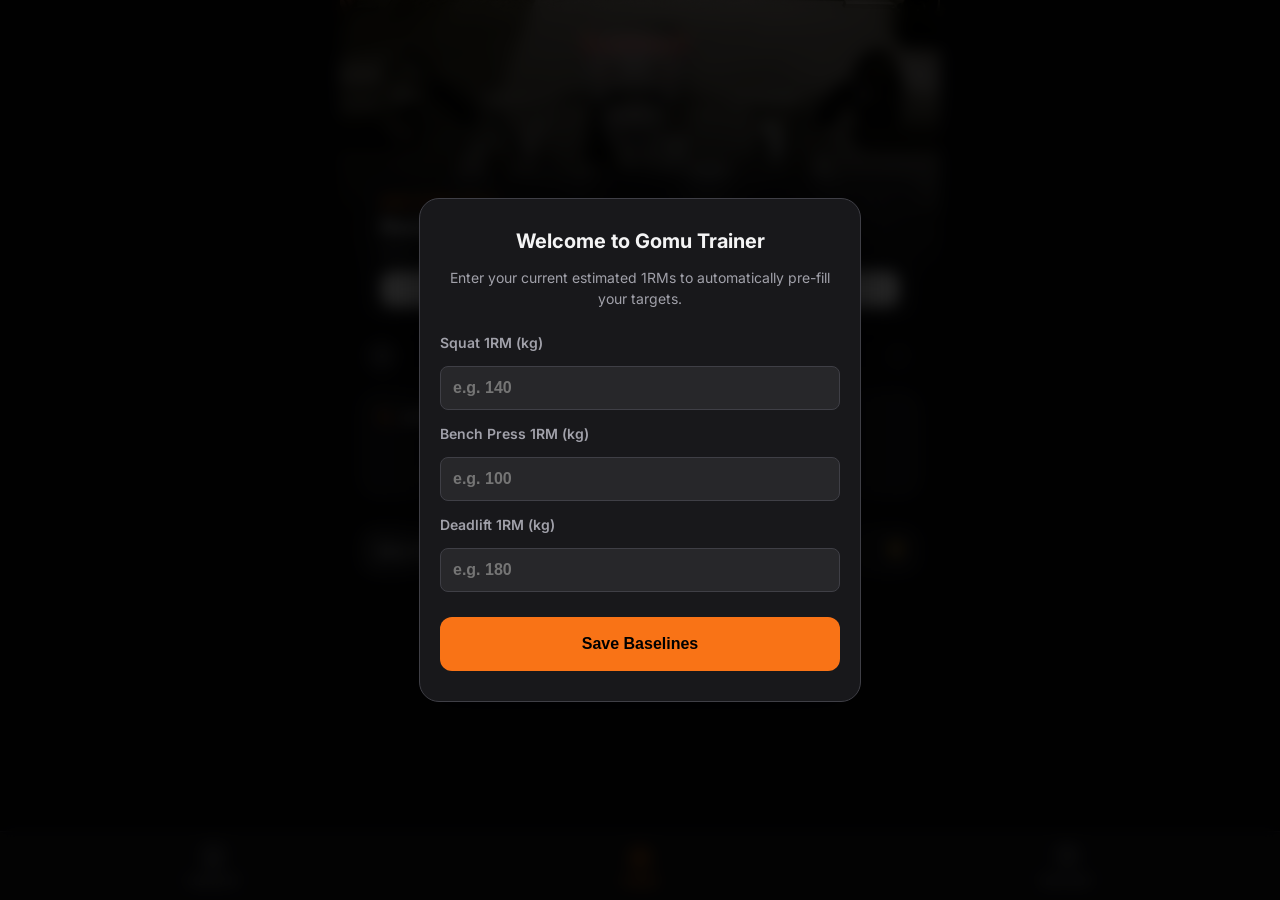
==== commit 822b64f2: "added history of exercise clickable" ====
--- a/clean_app.html
+++ b/clean_app.html
@@ -258,8 +258,15 @@
         .slider-thumb { position: absolute; left: 6px; top: 6px; width: 70px; height: 50px; background: #18181b; border: 2px solid var(--teal); border-radius: 10px; display: flex; align-items: center; justify-content: center; z-index: 2; cursor: grab; box-shadow: 0 4px 12px rgba(0,0,0,0.5); transition: transform 0.1s, background 0.2s, color 0.2s; color: var(--teal); box-sizing: border-box;}
         .slider-thumb:active { cursor: grabbing; background: var(--teal); color: #000;}
 
-        .preview-mode { opacity: 0.6; pointer-events: none; user-select: none; filter: grayscale(30%); transition: 0.3s; }
-
+        /* UNLOCK PREVIEW MODE FOR EDITING */
+        .preview-mode { opacity: 0.9; filter: grayscale(20%); transition: 0.3s; }
+        .preview-mode .check-circle, .preview-mode .input-box, .preview-mode .e1rm-btn { pointer-events: none; opacity: 0.6; }
+        
+        /* SET SWIPE STYLES */
+        .set-swipable { transition: transform 0.2s cubic-bezier(0.25, 0.8, 0.25, 1); touch-action: pan-y; background: #1e1e20; border-radius: 12px; width: 100%; position: relative; z-index: 2;}
+        .set-swipable.swiping { transition: none; }
+        .swipe-wrapper.set-swipe { background: var(--danger); border-radius: 12px; margin-bottom: 8px; position: relative; overflow: hidden;}
+        .swipe-wrapper.set-swipe .set-row { margin-bottom: 0; }
         /* Exercises & Sets Revamped */
         .exercise-container { margin-bottom: 30px; border-radius: 20px; overflow: hidden; border: 1px solid var(--border); background: var(--card); box-shadow: 0 8px 16px rgba(0,0,0,0.4); position: relative;}
         
@@ -432,6 +439,30 @@
         .s-stat { display: flex; flex-direction: column; gap: 8px; width: 40%; }
         .s-stat span { color: var(--text-muted); font-size: 12px; text-transform: uppercase; letter-spacing: 1.5px; font-weight: 800; }
         .s-stat strong { color: var(--accent); font-size: 28px; font-weight: 800; font-variant-numeric: tabular-nums; }
+        /* GLOBAL FLOATING TIMER BUTTON */
+        .global-timer-fab {
+            position: fixed;
+            bottom: 90px;
+            right: 20px;
+            width: 54px;
+            height: 54px;
+            background: var(--card);
+            border: 2px solid var(--teal);
+            border-radius: 50%;
+            display: flex;
+            align-items: center;
+            justify-content: center;
+            color: var(--teal);
+            box-shadow: 0 4px 15px rgba(0,0,0,0.6);
+            z-index: 1000;
+            cursor: pointer;
+            transition: 0.2s;
+        }
+        .global-timer-fab:active {
+            transform: scale(0.9);
+            background: var(--teal);
+            color: #000;
+        }
     </style>
 </head>
 <body>
@@ -460,6 +491,33 @@
             <div class="modal-actions">
                 <button class="modal-btn cancel" onclick="document.getElementById('add-exercise-modal').style.display='none'">Cancel</button>
                 <button class="modal-btn confirm" onclick="submitNewExercise()">Add</button>
+            </div>
+        </div>
+    </div>
+
+    <div id="swap-exercise-modal" class="modal-overlay">
+        <div class="modal-card">
+            <h2 style="margin-bottom: 10px;">Swap Exercise</h2>
+            <p>Replace this exercise with a similar variation (keeps the exact same sets, reps, and targets).</p>
+            <div class="modal-input-group">
+                <input type="text" id="swap-ex-name" placeholder="e.g. Dumbbell Bench Press">
+            </div>
+            <div class="modal-actions">
+                <button class="modal-btn cancel" onclick="document.getElementById('swap-exercise-modal').style.display='none'">Cancel</button>
+                <button class="modal-btn confirm" onclick="submitSwapExercise()">Swap</button>
+            </div>
+        </div>
+    </div>
+
+    <div id="edit-note-modal" class="modal-overlay">
+        <div class="modal-card">
+            <h2 style="margin-bottom: 10px;">Coach Notes</h2>
+            <div class="modal-input-group">
+                <textarea id="edit-note-text" rows="4" style="background: var(--input-bg); border: 1px solid var(--border); color: #fff; padding: 12px; border-radius: 8px; font-size: 14px; font-family: 'Inter', sans-serif; width: 100%; box-sizing: border-box; resize: vertical;" placeholder="Add notes, cues, or instructions here..."></textarea>
+            </div>
+            <div class="modal-actions">
+                <button class="modal-btn cancel" onclick="document.getElementById('edit-note-modal').style.display='none'">Cancel</button>
+                <button class="modal-btn confirm" onclick="submitEditNote()">Save</button>
             </div>
         </div>
     </div>
@@ -676,6 +734,22 @@
                 </details>
             </div>
         </details>
+
+        <details class="folder-card">
+            <summary class="folder-header">
+                <div style="display: flex; align-items: center; gap: 12px;">
+                    <img src="./boostcamp_logo.jpg" alt="Boostcamp" style="width: 28px; height: 28px; border-radius: 4px; object-fit: contain; background: #fff;">
+                    <span>Boostcamp</span>
+                </div>
+                <span style="color: var(--text-muted); font-size: 14px;">▼</span>
+            </summary>
+            <div class="folder-content" id="boostcamp-folder-content">
+                <div class="program-card" data-program-id="strongman_bromley" onclick="startProgram('strongman_bromley')">
+                    <h3 class="program-title">Bromley Strongman</h3>
+                    <p class="program-desc">12-Week Strongman for Beginners</p>
+                </div>
+            </div>
+        </details>
     </div>
 
     <div id="history-screen" class="app-screen">
@@ -809,6 +883,11 @@
         </details>
 
         <div id="workout-container"></div>
+
+        <button class="global-timer-fab" onclick="openCustomTimerModal()">
+            <svg width="24" height="24" viewBox="0 0 24 24" fill="none" stroke="currentColor" stroke-width="2" stroke-linecap="round" stroke-linejoin="round"><circle cx="12" cy="13" r="8"></circle><polyline points="12 9 12 13 14 15"></polyline><line x1="12" y1="2" x2="12" y2="4"></line><line x1="9" y1="2" x2="15" y2="2"></line></svg>
+        </button>
+
     </div>
 
     <script>
@@ -896,22 +975,55 @@
 
         let workoutDurationInterval;
 
-        // NEW: Forces the timer to sync instantly when you switch back to the app
-        document.addEventListener("visibilitychange", () => {
-            const banner = document.getElementById('rest-timer-banner');
-            // Keep syncing as long as the timer is visible on screen, even if finished
-            const isTimerRunning = banner && banner.classList.contains('active');
-            
-            if (!document.hidden && isTimerRunning) {
-                timeLeft = Math.round((timerTargetMs - Date.now()) / 1000);
-                
-                // Only trigger the "complete" events if it hasn't already been marked finished
-                if (timeLeft <= 0 && !banner.classList.contains('finished')) {
-                    const isVeryLate = timeLeft < -2; 
-                    completeTimer(!isVeryLate);
-                }
-                
-                updateTimerDisplay(); // Will now display negative time!
+        // NEW: Background Web Worker to prevent mobile browsers from pausing the timer
+        const workerCode = `
+            let interval;
+            self.onmessage = function(e) {
+                if (e.data === 'start') {
+                    clearInterval(interval);
+                    interval = setInterval(() => self.postMessage('tick'), 1000);
+                } else if (e.data === 'stop') {
+                    clearInterval(interval);
+                }
+            };
+        `;
+        const timerWorker = new Worker(URL.createObjectURL(new Blob([workerCode], { type: 'application/javascript' })));
+
+        // --- NEW: REGISTER THE BACKGROUND SERVICE WORKER ---
+        if ('serviceWorker' in navigator) {
+            navigator.serviceWorker.register('./sw.js')
+                .then(reg => console.log('Service Worker registered!'))
+                .catch(err => console.log('SW error', err));
+        }
+
+        // Handle when the user swipes to the home screen and comes back
+        // Handle when the user swipes to the home screen and comes back
+        document.addEventListener('visibilitychange', () => {
+            if (document.visibilityState === 'visible') {
+                // 1. Re-acquire the screen wake lock
+                if (typeof activeWorkout !== 'undefined' && activeWorkout) requestWakeLock();
+                
+                // 2. Clear any stuck OS notifications instantly
+                if ('serviceWorker' in navigator) {
+                    navigator.serviceWorker.ready.then(function(reg) {
+                        reg.getNotifications({tag: 'gomu-timer'}).then(function(notifications) {
+                            notifications.forEach(n => n.close());
+                        });
+                    });
+                }
+
+                // 3. Catch up the timer!
+                const banner = document.getElementById('rest-timer-banner');
+                if (banner && banner.classList.contains('active') && !banner.classList.contains('finished')) {
+                    timeLeft = Math.round((timerTargetMs - Date.now()) / 1000);
+                    updateTimerDisplay();
+                    
+                    if (timeLeft <= 0) {
+                        timerWorker.postMessage('stop');
+                        playBeep(); // Play the sound the exact second they open the app
+                        completeTimer(); 
+                    }
+                }
             }
         });
 
@@ -1065,6 +1177,7 @@
             }
             if(tabId === 'history-screen') {
                 document.getElementById('nav-history').classList.add('active');
+                window.historyDisplayLimit = 3; // NEW: Reset the list to 3 items when entering the tab
                 renderHistory();
                 if (typeof initChartSelect === 'function') initChartSelect(); 
             }
@@ -1409,7 +1522,9 @@
             }
 
             currentProgram = activeWorkout.program;
-            localStorage.setItem('activeProgram', currentProgram);
+            if (!currentProgram.startsWith('Custom_')) {
+                localStorage.setItem('activeProgram', currentProgram);
+            }
             
             selectedWeek = activeWorkout.week;
             selectedDay = activeWorkout.day;
@@ -1442,19 +1557,39 @@
 
         function getActiveExercises(prog, w, d, key) {
             let base = db[prog]?.weeks[w]?.[d] || [];
-            let exercises = JSON.parse(JSON.stringify(base)); // Deep copy the database so we don't mutate it
+            let exercises = JSON.parse(JSON.stringify(base)); // Deep copy
             
             let saved = safeParse(key, {});
             
-            // Append temporary exercises
-            if (saved.addedExercises) {
-                exercises = exercises.concat(JSON.parse(JSON.stringify(saved.addedExercises)));
-            }
-            
-            // Mask out temporarily deleted exercises
+            if (saved.addedExercises) exercises = exercises.concat(JSON.parse(JSON.stringify(saved.addedExercises)));
+            
             if (saved.deletedIndices) {
                 saved.deletedIndices.forEach(idx => {
                     if (exercises[idx]) exercises[idx].isDeleted = true;
+                });
+            }
+
+            // NEW: Apply swapped names
+            if (saved.swappedNames) {
+                Object.keys(saved.swappedNames).forEach(idx => {
+                    if (exercises[idx]) exercises[idx].name = saved.swappedNames[idx];
+                });
+            }
+
+            // NEW: Apply modified notes
+            if (saved.modifiedNotes) {
+                Object.keys(saved.modifiedNotes).forEach(idx => {
+                    if (exercises[idx]) exercises[idx].notes = saved.modifiedNotes[idx];
+                });
+            }
+
+            // NEW: Apply modified set counts
+            if (saved.modifiedBlocks) {
+                Object.keys(saved.modifiedBlocks).forEach(bKey => {
+                    const [eIdx, bIdx] = bKey.split('_');
+                    if (exercises[eIdx] && exercises[eIdx].blocks[bIdx]) {
+                        exercises[eIdx].blocks[bIdx].sets = saved.modifiedBlocks[bKey];
+                    }
                 });
             }
             
@@ -1476,8 +1611,10 @@
                     if (!confirmed) return;
                 }
                 
-                // NEW: Make this the official active program ONLY when they start a workout
-                localStorage.setItem('activeProgram', currentProgram);
+                // NEW: Make this the official active program ONLY if it is a real database program
+                if (!currentProgram.startsWith('Custom_')) {
+                    localStorage.setItem('activeProgram', currentProgram);
+                }
                 
                 activeWorkout = { key, program: currentProgram, week: selectedWeek, day: selectedDay, startTime: Date.now() };
                 localStorage.setItem('activeWorkout', JSON.stringify(activeWorkout));
@@ -1685,41 +1822,101 @@
                 container.innerHTML = '<div style="color:var(--text-muted); text-align:center; padding-top:50px; font-size: 13px; font-style: italic;">Complete a workout to plot progress.</div>'; 
                 return; 
             }
+            
             let exName = currentChartEx;
             let history = safeParse('workoutHistory', []).slice().reverse(); 
+            
+            // --- NEW: e1RM CALCULATION ENGINE FOR PLOTTING ---
+            const getE1RM = (weight, reps, rpe) => {
+                if (!weight || weight <= 0 || !reps || reps <= 0) return 0;
+                
+                const rtsChart = {
+                    10:   [1.000, 0.950, 0.925, 0.875, 0.850, 0.825, 0.800, 0.775, 0.750, 0.725, 0.700, 0.675],
+                    9.5:  [0.975, 0.925, 0.900, 0.875, 0.850, 0.825, 0.800, 0.775, 0.750, 0.725, 0.700, 0.650],
+                    9:    [0.950, 0.925, 0.875, 0.850, 0.825, 0.800, 0.775, 0.750, 0.725, 0.700, 0.675, 0.650],
+                    8.5:  [0.925, 0.900, 0.875, 0.850, 0.825, 0.800, 0.775, 0.750, 0.725, 0.700, 0.650, 0.625],
+                    8:    [0.925, 0.875, 0.850, 0.825, 0.800, 0.775, 0.750, 0.725, 0.700, 0.675, 0.650, 0.625],
+                    7.5:  [0.900, 0.875, 0.850, 0.825, 0.800, 0.775, 0.750, 0.725, 0.700, 0.650, 0.625, 0.600],
+                    7:    [0.875, 0.850, 0.850, 0.800, 0.775, 0.750, 0.725, 0.700, 0.675, 0.650, 0.625, 0.600],
+                    6.5:  [0.875, 0.850, 0.825, 0.800, 0.775, 0.750, 0.725, 0.700, 0.650, 0.625, 0.600, 0.575],
+                    6:    [0.850, 0.825, 0.800, 0.775, 0.750, 0.700, 0.700, 0.675, 0.650, 0.625, 0.600, 0.575],
+                    5.5:  [0.850, 0.825, 0.800, 0.775, 0.750, 0.725, 0.700, 0.675, 0.625, 0.600, 0.575, 0.550],
+                    5:    [0.825, 0.800, 0.800, 0.750, 0.725, 0.700, 0.675, 0.650, 0.625, 0.600, 0.575, 0.550]
+                };
+
+                // Parse RPE, default to 10 (max effort) if the user didn't enter one
+                let parsedRpe = parseFloat(rpe);
+                if (isNaN(parsedRpe) || parsedRpe < 0 || parsedRpe > 10) parsedRpe = 10;
+                
+                let roundedRpe = Math.round(parsedRpe * 2) / 2;
+                let repIndex = Math.max(0, Math.min(11, reps - 1));
+                
+                let percentage = 0;
+                if (roundedRpe >= 5) {
+                    percentage = rtsChart[roundedRpe][repIndex];
+                } else {
+                    percentage = Math.max(0.1, rtsChart[5][repIndex] - ((5 - roundedRpe) * 0.025));
+                }
+                
+                return weight / percentage;
+            };
+
             let data = [];
             history.forEach(log => {
                 let exMatch = log.details.find(e => e.name === exName);
-                if(exMatch) {
-                    let maxW = Math.max(...exMatch.sets.map(s => s.load));
-                    if(maxW > 0) data.push({ weight: maxW });
+                if(exMatch && exMatch.sets && exMatch.sets.length > 0) {
+                    // Calculate e1RM for every set in the workout and plot the highest one
+                    let maxE1RM = Math.max(...exMatch.sets.map(s => getE1RM(s.load, s.reps, s.rpe)));
+                    if(maxE1RM > 0) data.push({ value: parseFloat(maxE1RM.toFixed(1)) });
                 }
             });
+            
             if(data.length < 2) {
                 container.innerHTML = `<div style="color:var(--text-muted); text-align:center; padding-top:50px; font-size:13px; font-style: italic;">Need 2 sessions of this lift to plot progress.</div>`;
                 return;
             }
             
-            let w = container.clientWidth; let h = 140; let padding = 20; 
-            let minW = Math.min(...data.map(d => d.weight));
-            let maxW = Math.max(...data.map(d => d.weight));
-            let range = maxW - minW; if(range === 0) range = 10; 
-            
-            // Adjusted X padding so text doesn't hit the screen edges
+            let w = container.clientWidth; 
+            let h = 140; 
+            let padding = 20; 
+            let minV = Math.min(...data.map(d => d.value));
+            let maxV = Math.max(...data.map(d => d.value));
+            let range = maxV - minV; 
+            if(range === 0) range = 10; 
+            
+            // --- NEW: GENERATE BACKGROUND GRID ---
+            let gridHtml = '';
+            
+            // 4 Horizontal lines for scale
+            for (let i = 0; i < 4; i++) {
+                let y = padding + (i * ((h - 2 * padding) / 3));
+                gridHtml += `<line x1="10" y1="${y}" x2="${w - 10}" y2="${y}" stroke="var(--border)" stroke-width="1" stroke-dasharray="4 4" />`;
+            }
+            
+            // Vertical lines marking each workout
+            data.forEach((d, i) => {
+                let x = (i / (data.length - 1)) * (w - 40) + 20;
+                gridHtml += `<line x1="${x}" y1="${padding}" x2="${x}" y2="${h - padding}" stroke="rgba(255,255,255,0.05)" stroke-width="1" />`;
+            });
+            
             let points = data.map((d, i) => {
                 let x = (i / (data.length - 1)) * (w - 40) + 20; 
-                let y = h - padding - ((d.weight - minW) / range) * (h - 2 * padding);
+                let y = h - padding - ((d.value - minV) / range) * (h - 2 * padding);
                 return `${x},${y}`;
             }).join(' ');
             
             let circles = data.map((d, i) => {
                 let x = (i / (data.length - 1)) * (w - 40) + 20;
-                let y = h - padding - ((d.weight - minW) / range) * (h - 2 * padding);
+                let y = h - padding - ((d.value - minV) / range) * (h - 2 * padding);
                 return `<circle cx="${x}" cy="${y}" r="5" fill="var(--bg)" stroke="var(--accent)" stroke-width="2"/>
-                        <text x="${x}" y="${y - 12}" fill="var(--text-main)" font-size="11" font-weight="800" text-anchor="middle" font-family="Inter">${d.weight}kg</text>`;
+                        <text x="${x}" y="${y - 12}" fill="var(--text-main)" font-size="11" font-weight="800" text-anchor="middle" font-family="Inter">${d.value}kg</text>`;
             }).join('');
             
-            container.innerHTML = `<svg width="100%" height="${h}" style="overflow:visible;"><polyline points="${points}" fill="none" stroke="var(--accent)" stroke-width="3" stroke-linecap="round" stroke-linejoin="round"/>${circles}</svg>`;
+            container.innerHTML = `<svg width="100%" height="${h}" style="overflow:visible;">
+                                      ${gridHtml}
+                                      <polyline points="${points}" fill="none" stroke="var(--accent)" stroke-width="3" stroke-linecap="round" stroke-linejoin="round"/>
+                                      ${circles}
+                                   </svg>`;
         };
 
     function renderHistory() {
@@ -1731,7 +1928,11 @@
                 return;
             }
 
-            historyContainer.innerHTML = history.map(log => {
+            // Slice the array based on the current limit (defaults to 3)
+            const limit = window.historyDisplayLimit || 3;
+            const visibleHistory = history.slice(0, limit);
+
+            let html = visibleHistory.map(log => {
                 let detailsHtml = '';
                 if (log.details && log.details.length > 0) {
                     detailsHtml = `<div class="history-details">`;
@@ -1765,7 +1966,40 @@
                 </details>
                 `;
             }).join('');
-        }
+
+            // Render Clean Pagination Buttons
+            let buttonsHtml = '<div style="display: flex; justify-content: center; gap: 15px; margin-top: 10px; margin-bottom: 25px;">';
+            let showButtons = false;
+
+            // Show "Show Less" if expanded
+            if (limit > 3) {
+                buttonsHtml += `<button class="reset-btn" style="padding: 10px 18px; font-size: 13px; border: none; background: rgba(255,255,255,0.05); color: var(--text-muted);" onclick="collapseHistory()">▲ Show Less</button>`;
+                showButtons = true;
+            }
+
+            // Show "See More" if there's more history
+            if (history.length > limit) {
+                buttonsHtml += `<button class="reset-btn" style="padding: 10px 18px; font-size: 13px; border: none; background: rgba(255,255,255,0.08); color: var(--text-main);" onclick="loadMoreHistory()">▼ See More</button>`;
+                showButtons = true;
+            }
+
+            buttonsHtml += '</div>';
+
+            if (showButtons) html += buttonsHtml;
+
+            historyContainer.innerHTML = html;
+        }
+
+        window.loadMoreHistory = function() {
+            window.historyDisplayLimit = (window.historyDisplayLimit || 3) + 5; 
+            renderHistory();
+        };
+
+        window.collapseHistory = function() {
+            window.historyDisplayLimit = 3; 
+            renderHistory();
+            window.scrollTo({ top: 0, behavior: 'smooth' }); // Smoothly snaps back to the top!
+        };
 
         async function deleteHistoryLog(id, key) {
             const confirmed = await showConfirm(
@@ -2182,15 +2416,11 @@
                 pContainer.style.display = isCustomProgram ? 'none' : 'block';
             });
 
-            let exercises = db[currentProgram]?.weeks[selectedWeek]?.[selectedDay];
-            
-            // If it's a custom program but the array is missing, force it to be an empty array
-            if (isCustomProgram && !exercises) {
-                exercises = [];
-            }
-            
-            // 5. NOW we can safely check if we should show the empty state
-            if (!exercises || (exercises.length === 0 && !isCustomProgram)) {
+            // 5. Handle Empty states & On-the-Fly modifications safely
+            let exercises = getActiveExercises(currentProgram, selectedWeek, selectedDay, currentKey);
+            const activeCount = exercises.filter(ex => !ex.isDeleted).length;
+            
+            if (activeCount === 0 && !isCustomProgram) {
                 container.innerHTML = '<div style="padding:20px;text-align:center;color:var(--text-muted);">Rest Day / No Data Available</div>';
                 return;
             }
@@ -2235,6 +2465,8 @@
             const lastUsedWeights = safeParse('lastUsedWeights', {});
 
             exercises.forEach((ex, exIndex) => {
+                if (ex.isDeleted) return; // Skip rendering deleted exercises!
+                
                 const exId = `ex-${exIndex}`;
                 const isMain = ex.type === 'main';
                 const nameLower = ex.name.toLowerCase();
@@ -2282,32 +2514,50 @@
                     dataIdx = `data-exindex="${exIndex}"`;
                 }
 
-                html += `
-                ${wrapperStart}
-                <div class="exercise-container ${liftClass} ${swipeClass}" id="${exId}" ${dataIdx}>
-                    <div class="ex-title-container">
+                // Safely encode the notes so newlines and quotes don't break the HTML!
+                    // Safely encode the notes so newlines and quotes don't break the HTML!
+                    const safeNotes = encodeURIComponent((ex.notes || '').replace(/'/g, "%27"));
+
+                    // NEW: Smart Note Display Logic
+                    let displayNotesHtml = '';
+                    if (!isNonExercise) {
+                        if (ex.notes) {
+                            // Note exists: Show it with a pencil icon
+                            displayNotesHtml = `<div class="coach-notes" onclick="openNoteModal(${exIndex}, decodeURIComponent('${safeNotes}'))" style="cursor:pointer;" title="Tap to edit">✎ ${ex.notes}</div>`;
+                        } else if (!isCompleted) {
+                            // No note yet: Show a subtle "Add Note" button
+                            displayNotesHtml = `<div class="coach-notes" onclick="openNoteModal(${exIndex}, '')" style="cursor:pointer; opacity: 0.4; font-size: 13px;">+ Add Note</div>`;
+                        }
+                    }
+
+                    html += `
+                    ${wrapperStart}
+                    <div class="exercise-container ${liftClass} ${swipeClass}" id="${exId}" ${dataIdx}>
+                        <div class="ex-title-container">
+                            
+                            ${isNonExercise ? '' : `
+                            <button class="btn-warmup-icon" 
+                                    style="left: 16px; right: auto; border-color: ${warmupColor}; color: ${warmupColor}; display: flex; align-items: center; justify-content: center; padding: 5px 8px;" 
+                                    onclick="openSwapModal(${exIndex}, '${ex.name.replace(/'/g, "\\'")}')" title="Swap Exercise">
+                                <svg width="18" height="18" viewBox="0 0 24 24" fill="none" stroke="currentColor" stroke-width="2" stroke-linecap="round" stroke-linejoin="round"><path d="M4 4v5h.582m15.356 2A8.001 8.001 0 0 0 4.582 9m0 0H9m11 11v-5h-.581m0 0a8.003 8.003 0 0 1-15.357-2m15.357 2H15"/></svg>
+                            </button>
+                            `}
+                            
+                            <h2 class="ex-title" style="${isNonExercise ? 'padding: 0 10px; text-align: center; width: 100%;' : ''}">${ex.name}</h2>
+                            
+                            ${isNonExercise ? '' : `
+                            <button class="btn-warmup-icon" 
+                                    style="border-color: ${warmupColor}; color: ${warmupColor}; display: flex; align-items: center; justify-content: center; padding: 5px 8px;" 
+                                    onclick="openWarmupGenerator('${exId}', '${ex.name.replace(/'/g, "\\'")}', ${isMain})">
+                                ${warmupSvg}
+                            </button>
+                            `}
+                        </div>
                         
-                        ${isNonExercise ? '' : `
-                        <button class="btn-warmup-icon" 
-                                style="left: 16px; right: auto; border-color: ${warmupColor}; color: ${warmupColor}; display: flex; align-items: center; justify-content: center; padding: 5px 8px;" 
-                                onclick="openCustomTimerModal()">
-                            ${timerSvg}
-                        </button>
-                        `}
+                        ${displayNotesHtml}
                         
-                        <h2 class="ex-title" style="${isNonExercise ? 'padding: 0 10px; text-align: center; width: 100%;' : ''}">${ex.name}</h2>
-                        
-                        ${isNonExercise ? '' : `
-                        <button class="btn-warmup-icon" 
-                                style="border-color: ${warmupColor}; color: ${warmupColor}; display: flex; align-items: center; justify-content: center; padding: 5px 8px;" 
-                                onclick="openWarmupGenerator('${exId}', '${ex.name.replace(/'/g, "\\'")}', ${isMain})">
-                            ${warmupSvg}
-                        </button>
-                        `}
-                    </div>
-                    ${notesHtml}
-                    ${isMain && !isNonExercise ? `<div class="global-e1rm" id="global-e1rm-${exId}">${historical1RM}</div>` : ''}
-                `;
+                        ${isMain && !isNonExercise ? `<div class="global-e1rm" id="global-e1rm-${exId}">${historical1RM}</div>` : ''}
+                    `;
 
                 const numBlocks = ex.blocks.length;
 
@@ -2328,13 +2578,6 @@
                         </div>
                     `;
 
-                    let smartDefaultLoad = '';
-                    if (block.pct && resolved1RM > 0) {
-                        smartDefaultLoad = Math.round((resolved1RM * block.pct) / 2.5) * 2.5;
-                    } else if (!block.pct && lastUsedWeights[ex.name]) {
-                        smartDefaultLoad = lastUsedWeights[ex.name]; 
-                    }
-
                     let restSeconds = 120;
                     if (isMain) {
                         if (block.type === 'top') {
@@ -2354,6 +2597,18 @@
 
                     // --- DRAW STANDARD SETS AND THEIR EXTRAS ---
                     for(let s = 1; s <= block.sets; s++) {
+                        let smartDefaultLoad = '';
+                        if (block.pct && resolved1RM > 0) {
+                            smartDefaultLoad = Math.round((resolved1RM * block.pct) / 2.5) * 2.5;
+                        } else if (!block.pct && lastUsedWeights[ex.name]) {
+                            // NEW: Smart look-up per set!
+                            if (typeof lastUsedWeights[ex.name] === 'object' && lastUsedWeights[ex.name] !== null) {
+                                smartDefaultLoad = lastUsedWeights[ex.name][`_b${bIndex}_s${s}`] || lastUsedWeights[ex.name].fallback || '';
+                            } else {
+                                smartDefaultLoad = lastUsedWeights[ex.name]; 
+                            }
+                        }
+
                         const rowId = `${exId}_b${bIndex}_s${s}`;
                         const repsInputId = `${rowId}_reps`; 
                         const rpeInputId = `${rowId}_rpe`;
@@ -2376,7 +2631,7 @@
                         const rpeClass = 'input-box input-rpe saveable calc-trigger';
                         const loadClass = `input-box saveable calc-trigger ${isMain ? 'main-load' : 'acc-load'}`;
 
-                        html += `
+                        let setHtml = `
                         <div class="set-row" style="${!isMain ? 'grid-template-columns: 0.8fr 1fr 1.2fr 1.5fr 1.6fr 0.8fr;' : ''}">
                             <span>${s}</span>
                             <span><input type="number" id="${repsInputId}" class="${repsClass}" data-rowid="${rowId}" value="${repsValue}" inputmode="numeric" ${disabledAttr}></span>
@@ -2386,6 +2641,19 @@
                             <span class="check-circle ${isChecked}" id="${checkId}" data-rest="${restSeconds}" onclick="toggleCheck(this)"></span>
                         </div>
                         `;
+
+                        // Wrap it in the Swipe-to-delete wrapper if the workout is active
+                        if (!isCompleted) {
+                            html += `
+                            <div class="swipe-wrapper set-swipe">
+                                <div class="swipe-delete-bg" style="right: 15px;"><svg width="18" height="18" viewBox="0 0 24 24" fill="none" stroke="currentColor" stroke-width="2"><path d="M19 6v14a2 2 0 0 1-2 2H7a2 2 0 0 1-2-2V6m3 0V4a2 2 0 0 1 2-2h4a2 2 0 0 1 2 2v2"></path></svg></div>
+                                <div class="set-swipable" data-exindex="${exIndex}" data-bindex="${bIndex}" data-setnum="${s}">
+                                    ${setHtml}
+                                </div>
+                            </div>`;
+                        } else {
+                            html += setHtml;
+                        }
 
                         // NEW: Immediately draw any extra target sets spawned by THIS specific set
                         const extrasKey = `extras_${exIndex}_${bIndex}_s${s}`;
@@ -2420,6 +2688,13 @@
                         });
                     }
                     
+                    // NEW: Add Set Button at the bottom of the block
+                    if (!isCompleted) {
+                        html += `<div style="text-align: center; margin-top: 4px; margin-bottom: 16px;">
+                                    <button class="pill" style="margin: 0 auto; padding: 6px 14px; font-size: 11px; background: transparent; border: 1px dashed var(--border);" onclick="addSetToBlock(${exIndex}, ${bIndex})">+ Add Set</button>
+                                 </div>`;
+                    }
+                    
                     html += `</div>`; // Close block-container
                 });
                 html += `</div>`;
@@ -2510,68 +2785,74 @@
         }
 
         function setupSwipeToDelete() {
-            document.querySelectorAll('.exercise-container.swipable').forEach(el => {
-                let startX = 0;
-                let currentX = 0;
-                let isDragging = false;
-
+            const bindSwipe = (el, threshold, onTrigger) => {
+                let startX = 0, startY = 0, currentX = 0, isDragging = false, isScrolling = false;
+                
                 const startDrag = (e) => {
-                    // Ignore swipes if you are clicking on inputs, buttons, or the timer icon
                     if (e.target.tagName.toLowerCase() === 'input' || e.target.tagName.toLowerCase() === 'button' || e.target.closest('button')) return;
-                    
+                    e.stopPropagation(); // <-- FIX: Stops the parent exercise from swiping!
                     startX = e.type.includes('mouse') ? e.clientX : e.touches[0].clientX;
-                    isDragging = true;
+                    startY = e.type.includes('mouse') ? e.clientY : e.touches[0].clientY;
+                    isDragging = true; isScrolling = false;
                     el.classList.add('swiping');
                 };
-
+                
                 const moveDrag = (e) => {
                     if (!isDragging) return;
+                    e.stopPropagation(); // <-- FIX
                     let clientX = e.type.includes('mouse') ? e.clientX : e.touches[0].clientX;
-                    currentX = clientX - startX;
+                    let clientY = e.type.includes('mouse') ? e.clientY : e.touches[0].clientY;
+                    let diffX = clientX - startX;
+                    let diffY = Math.abs(clientY - startY);
                     
-                    // Only allow sliding left
+                    if (!isScrolling && diffY > 10 && diffY > Math.abs(diffX)) isScrolling = true;
+                    if (isScrolling) return;
+                    
+                    currentX = diffX;
                     if (currentX < 0) {
+                        if (e.cancelable) e.preventDefault();
                         el.style.transform = `translateX(${currentX}px)`;
                     }
                 };
-
+                
                 const endDrag = (e) => {
                     if (!isDragging) return;
+                    e.stopPropagation(); // <-- FIX
                     isDragging = false;
                     el.classList.remove('swiping');
-                    
-                    // If swiped more than 100px left, lock it open and trigger delete
-                    if (currentX < -100) {
+                    if (!isScrolling && currentX < threshold) {
                         el.style.transform = `translateX(-100%)`;
-                        setTimeout(() => { deleteCustomExercise(parseInt(el.dataset.exindex)); }, 200);
+                        setTimeout(onTrigger, 200);
                     } else {
-                        // Snap back into place
                         el.style.transform = `translateX(0px)`;
                     }
                     currentX = 0;
                 };
-
-                // Mobile Touch Events
+                
                 el.addEventListener('touchstart', startDrag, {passive: true});
-                el.addEventListener('touchmove', moveDrag, {passive: true});
+                el.addEventListener('touchmove', moveDrag, {passive: false});
                 el.addEventListener('touchend', endDrag);
-                
-                // PC Mouse Events (For Testing)
                 el.addEventListener('mousedown', startDrag);
                 el.addEventListener('mousemove', moveDrag);
                 el.addEventListener('mouseup', endDrag);
                 el.addEventListener('mouseleave', endDrag);
+            };
+
+            document.querySelectorAll('.exercise-container.swipable').forEach(el => {
+                bindSwipe(el, -100, () => deleteCustomExercise(parseInt(el.dataset.exindex)));
+            });
+            
+            document.querySelectorAll('.set-swipable').forEach(el => {
+                bindSwipe(el, -80, () => deleteSetFromBlock(parseInt(el.dataset.exindex), parseInt(el.dataset.bindex), parseInt(el.dataset.setnum)));
             });
         }
 
         window.deleteCustomExercise = async function(exIndex) {
             const confirmed = await showConfirm("Delete Exercise?", "Remove this exercise from your workout?", "Delete", "Cancel", true);
-            if (!confirmed) { renderWorkout(); return; } // The render will snap the swiped element back
+            if (!confirmed) { renderWorkout(); return; }
             
             const isCustomProgram = currentProgram && currentProgram.startsWith('Custom_');
-            
             if (isCustomProgram) {
-                // Permanently edit the custom template
                 db[currentProgram].weeks[selectedWeek][selectedDay].splice(exIndex, 1);
                 const customProgs = safeParse('customPrograms', {});
                 if (customProgs[currentProgram]) {
@@ -2579,17 +2860,14 @@
                     localStorage.setItem('customPrograms', JSON.stringify(customProgs));
                 }
             } else {
-                // On-the-fly edit for rigid database programs
                 const key = getWorkoutKey();
                 let savedSession = safeParse(key, {});
                 const baseLen = db[currentProgram]?.weeks[selectedWeek]?.[selectedDay]?.length || 0;
                 
                 if (exIndex >= baseLen) {
-                    // You deleted an exercise you temporarily added
                     if (!savedSession.addedExercises) savedSession.addedExercises = [];
                     savedSession.addedExercises[exIndex - baseLen].isDeleted = true;
                 } else {
-                    // You deleted a core database exercise
                     if (!savedSession.deletedIndices) savedSession.deletedIndices = [];
                     savedSession.deletedIndices.push(exIndex);
                 }
@@ -2598,31 +2876,166 @@
             renderWorkout(); 
         };
 
-        // Upgraded 3-Beep Countdown Sound
+        window.openSwapModal = function(exIndex, exName) {
+            window.swapTargetExIndex = exIndex;
+            document.getElementById('swap-ex-name').value = '';
+            document.getElementById('swap-exercise-modal').style.display = 'flex';
+        };
+
+        window.submitSwapExercise = function() {
+            const newName = document.getElementById('swap-ex-name').value.trim();
+            if (!newName) return;
+            
+            const exIndex = window.swapTargetExIndex;
+            const isCustomProgram = currentProgram && currentProgram.startsWith('Custom_');
+            
+            if (isCustomProgram) {
+                db[currentProgram].weeks[selectedWeek][selectedDay][exIndex].name = newName;
+                const customProgs = safeParse('customPrograms', {});
+                if (customProgs[currentProgram]) {
+                    customProgs[currentProgram] = db[currentProgram];
+                    localStorage.setItem('customPrograms', JSON.stringify(customProgs));
+                }
+            } else {
+                const key = getWorkoutKey();
+                let savedSession = safeParse(key, {});
+                if (!savedSession.swappedNames) savedSession.swappedNames = {};
+                savedSession.swappedNames[exIndex] = newName;
+                localStorage.setItem(key, JSON.stringify(savedSession));
+            }
+            
+            document.getElementById('swap-exercise-modal').style.display = 'none';
+            renderWorkout();
+        };
+
+        window.openNoteModal = function(exIndex, currentNote) {
+            window.noteTargetExIndex = exIndex;
+            document.getElementById('edit-note-text').value = currentNote && currentNote !== 'undefined' ? currentNote : '';
+            document.getElementById('edit-note-modal').style.display = 'flex';
+        };
+
+        window.submitEditNote = function() {
+            const newNote = document.getElementById('edit-note-text').value.trim();
+            const exIndex = window.noteTargetExIndex;
+            const isCustomProgram = currentProgram && currentProgram.startsWith('Custom_');
+            
+            if (isCustomProgram) {
+                db[currentProgram].weeks[selectedWeek][selectedDay][exIndex].notes = newNote;
+                const customProgs = safeParse('customPrograms', {});
+                if (customProgs[currentProgram]) {
+                    customProgs[currentProgram] = db[currentProgram];
+                    localStorage.setItem('customPrograms', JSON.stringify(customProgs));
+                }
+            } else {
+                const key = getWorkoutKey();
+                let savedSession = safeParse(key, {});
+                if (!savedSession.modifiedNotes) savedSession.modifiedNotes = {};
+                savedSession.modifiedNotes[exIndex] = newNote;
+                localStorage.setItem(key, JSON.stringify(savedSession));
+            }
+            
+            document.getElementById('edit-note-modal').style.display = 'none';
+            renderWorkout();
+        };
+
+        window.addSetToBlock = function(exIndex, bIndex) {
+            const isCustomProgram = currentProgram && currentProgram.startsWith('Custom_');
+            if (isCustomProgram) {
+                db[currentProgram].weeks[selectedWeek][selectedDay][exIndex].blocks[bIndex].sets++;
+                const customProgs = safeParse('customPrograms', {});
+                if (customProgs[currentProgram]) {
+                    customProgs[currentProgram] = db[currentProgram];
+                    localStorage.setItem('customPrograms', JSON.stringify(customProgs));
+                }
+            } else {
+                const key = getWorkoutKey();
+                let savedSession = safeParse(key, {});
+                if (!savedSession.modifiedBlocks) savedSession.modifiedBlocks = {};
+                
+                const bKey = `${exIndex}_${bIndex}`;
+                let currentSets = savedSession.modifiedBlocks[bKey];
+                if (currentSets === undefined) {
+                    const baseEx = getActiveExercises(currentProgram, selectedWeek, selectedDay, key)[exIndex];
+                    currentSets = baseEx.blocks[bIndex].sets;
+                }
+                
+                savedSession.modifiedBlocks[bKey] = currentSets + 1;
+                localStorage.setItem(key, JSON.stringify(savedSession));
+            }
+            renderWorkout();
+        };
+
+        window.deleteSetFromBlock = async function(exIndex, bIndex, setNum) {
+            const confirmed = await showConfirm("Delete Set?", "Remove this set from the block?", "Delete", "Cancel", true);
+            if (!confirmed) { renderWorkout(); return; }
+
+            const key = getWorkoutKey();
+            let savedSession = safeParse(key, {});
+            const isCustomProgram = currentProgram && currentProgram.startsWith('Custom_');
+            
+            let currentSets = 0;
+            if (isCustomProgram) {
+                currentSets = db[currentProgram].weeks[selectedWeek][selectedDay][exIndex].blocks[bIndex].sets;
+            } else {
+                if (!savedSession.modifiedBlocks) savedSession.modifiedBlocks = {};
+                const bKey = `${exIndex}_${bIndex}`;
+                currentSets = savedSession.modifiedBlocks[bKey];
+                if (currentSets === undefined) {
+                    const baseEx = getActiveExercises(currentProgram, selectedWeek, selectedDay, key)[exIndex];
+                    currentSets = baseEx.blocks[bIndex].sets;
+                }
+            }
+
+            if (currentSets <= 1) {
+                alert("Cannot delete the last set. Delete the entire exercise instead.");
+                renderWorkout();
+                return;
+            }
+
+            // Shift data up so the specifically deleted set disappears smoothly
+            for (let s = setNum; s < currentSets; s++) {
+                const oldPrefix = `ex-${exIndex}_b${bIndex}_s${s+1}`;
+                const newPrefix = `ex-${exIndex}_b${bIndex}_s${s}`;
+                ['reps', 'rpe', 'load', 'check'].forEach(suffix => {
+                    if (savedSession[`${oldPrefix}_${suffix}`] !== undefined) {
+                        savedSession[`${newPrefix}_${suffix}`] = savedSession[`${oldPrefix}_${suffix}`];
+                    } else {
+                        delete savedSession[`${newPrefix}_${suffix}`];
+                    }
+                });
+            }
+            const lastPrefix = `ex-${exIndex}_b${bIndex}_s${currentSets}`;
+            ['reps', 'rpe', 'load', 'check'].forEach(suffix => delete savedSession[`${lastPrefix}_${suffix}`]);
+
+            if (isCustomProgram) {
+                db[currentProgram].weeks[selectedWeek][selectedDay][exIndex].blocks[bIndex].sets--;
+                const customProgs = safeParse('customPrograms', {});
+                if (customProgs[currentProgram]) {
+                    customProgs[currentProgram] = db[currentProgram];
+                    localStorage.setItem('customPrograms', JSON.stringify(customProgs));
+                }
+            } else {
+                const bKey = `${exIndex}_${bIndex}`;
+                savedSession.modifiedBlocks[bKey] = currentSets - 1;
+            }
+            
+            localStorage.setItem(key, JSON.stringify(savedSession));
+            renderWorkout();
+        };
+
+        // 1. Load the Audio Objects
+        let activeAudio = new Audio('./ding.mp3'); 
+        activeAudio.preload = 'auto';
+
+        // THE SPOTIFY HACK: Silent audio loop to keep the browser awake in the background
+        let silentKeeper = new Audio("[data-uri]");
+        silentKeeper.loop = true; 
+
         function playBeep() {
             try {
-                const audioCtx = new (window.AudioContext || window.webkitAudioContext)();
-                
-                // Play 3 distinct beeps, spaced 0.4 seconds apart
-                for (let i = 0; i < 3; i++) {
-                    const oscillator = audioCtx.createOscillator();
-                    const gainNode = audioCtx.createGain();
-                    
-                    oscillator.type = 'sine'; 
-                    oscillator.frequency.setValueAtTime(880, audioCtx.currentTime + (i * 0.4)); 
-                    
-                    gainNode.gain.setValueAtTime(1.0, audioCtx.currentTime + (i * 0.4)); 
-                    gainNode.gain.exponentialRampToValueAtTime(0.00001, audioCtx.currentTime + (i * 0.4) + 0.3);
-                    
-                    oscillator.connect(gainNode);
-                    gainNode.connect(audioCtx.destination);
-                    
-                    oscillator.start(audioCtx.currentTime + (i * 0.4));
-                    oscillator.stop(audioCtx.currentTime + (i * 0.4) + 0.3);
-                }
-            } catch(e) { 
-                console.log("Audio API not supported in this browser"); 
-            }
+                activeAudio.currentTime = 0;
+                activeAudio.play().catch(e => console.log("Audio play blocked:", e));
+            } catch(e) {}
         }
 
         // UPGRADED START TIMER
@@ -2634,25 +3047,38 @@
             if (actionBtn) actionBtn.innerText = "Skip";
             
             timeLeft = seconds;
-            timerTargetMs = Date.now() + (seconds * 1000); // Anchor to real-time
+            timerTargetMs = Date.now() + (seconds * 1000); 
             
             updateTimerDisplay();
             banner.classList.add('active');
-            
-            clearInterval(timerInterval);
-            timerInterval = setInterval(() => {
-                // Calculate time based on the clock, not the interval loop
+
+            // --- PRIME AUDIO & START SILENT LOOP ---
+            try {
+                activeAudio.volume = 0;
+                activeAudio.play().then(() => {
+                    activeAudio.pause();
+                    activeAudio.volume = 1;
+                    activeAudio.currentTime = 0;
+                }).catch(()=>{});
+                
+                // Keep the app awake in the background!
+                silentKeeper.play().catch(()=>{});
+            } catch (e) {}
+            
+            timerWorker.postMessage('stop');
+            timerWorker.postMessage('start');
+            
+            timerWorker.onmessage = function() {
                 timeLeft = Math.round((timerTargetMs - Date.now()) / 1000);
                 
+                // Trigger at 0, but DO NOT stop the worker so it goes negative!
                 if (timeLeft <= 0 && !banner.classList.contains('finished')) {
-                    const isVeryLate = timeLeft < -2;
-                    completeTimer(!isVeryLate);
-                }
-                
-                // Always update display so it dynamically counts into the negatives!
+                    playBeep(); 
+                    completeTimer();
+                }
+                
                 updateTimerDisplay();
-                
-            }, 1000);
+            };
         }
 
         function updateTimerDisplay() {
@@ -2663,47 +3089,74 @@
             document.getElementById('timer-display').innerText = `${sign}${m}:${s}`;
         }
 
-        // UPGRADED ADJUST TIMER
         function adjustTimer(seconds) {
-            timerTargetMs += (seconds * 1000); // Shift the target timestamp
+            timerTargetMs += (seconds * 1000); 
             timeLeft = Math.round((timerTargetMs - Date.now()) / 1000);
             
             const banner = document.getElementById('rest-timer-banner');
-            
-            // If you add time to a finished timer and push it back above 0, it un-finishes!
             if (timeLeft > 0 && banner.classList.contains('finished')) {
                 banner.classList.remove('finished');
                 const actionBtn = document.getElementById('timer-action-btn');
                 if (actionBtn) actionBtn.innerText = "Skip";
             }
-            
             updateTimerDisplay();
         }
 
         function closeTimer() {
-            clearInterval(timerInterval);
-            timerInterval = null; // Completely clear the variable from memory
+            timerWorker.postMessage('stop'); 
             document.getElementById('rest-timer-banner').classList.remove('active');
-        }
-
-        function completeTimer(playAudio = true) {
+            
+            if (activeAudio) { activeAudio.pause(); activeAudio.currentTime = 0; }
+            if (silentKeeper) { silentKeeper.pause(); } // Stop draining battery
+
+            // Clear any OS notifications
+            if ('serviceWorker' in navigator) {
+                navigator.serviceWorker.ready.then(function(reg) {
+                    reg.getNotifications({tag: 'gomu-timer'}).then(function(notifications) {
+                        notifications.forEach(n => n.close());
+                    });
+                });
+            }
+        }
+
+        function completeTimer() {
             const banner = document.getElementById('rest-timer-banner');
             banner.classList.add('finished');
             
-            // Change button text to prompt the user to close it
             const actionBtn = document.getElementById('timer-action-btn');
             if (actionBtn) actionBtn.innerText = "Dismiss";
 
-            // Vibrate and beep if allowed (muted if returning from background too late)
-            if (playAudio) {
-                if (navigator.vibrate) navigator.vibrate([200, 100, 200, 100, 400]);
-                playBeep(); 
-            }
+            // Stop the silent loop once the rest is over
+            if (silentKeeper) { silentKeeper.pause(); }
+
+            // --- NATIVE PWA BACKGROUND NOTIFICATION ---
+            if (document.hidden && "Notification" in window && Notification.permission === "granted") {
+                if ('serviceWorker' in navigator) {
+                    navigator.serviceWorker.ready.then(function(reg) {
+                        reg.showNotification("⏱️ Rest Complete!", {
+                            body: "Time for your next set. Tap to resume.",
+                            icon: "./logo.png",
+                            vibrate: [200, 100, 200, 100, 400],
+                            tag: "gomu-timer",
+                            renotify: true,
+                            requireInteraction: true // Keeps the notification on screen
+                        });
+                    });
+                }
+            }
+
+            if (navigator.vibrate) navigator.vibrate([200, 100, 200, 100, 400]);
         }
 
 
         // --- SMART CASCADE AUTO-FILL AND LOCK ---
         window.toggleCheck = function(el) {
+        // NEW: Instantly request notification permission on their first physical tap
+            if ("Notification" in window && Notification.permission === "default") {
+                Notification.requestPermission().then(permission => {
+                    console.log("Notification permission:", permission);
+                });
+            }
             el.classList.toggle('checked');
             const isChecked = el.classList.contains('checked');
             saveSessionState(el.id, isChecked);
@@ -2724,7 +3177,14 @@
                     
                     const exName = loadInput.dataset.exname;
                     let lastUsed = safeParse('lastUsedWeights', {});
-                    lastUsed[exName] = loadInput.value;
+                    
+                    // NEW: Convert old memory to object and save strictly by Set Number
+                    if (typeof lastUsed[exName] !== 'object' || lastUsed[exName] === null) {
+                        lastUsed[exName] = { fallback: lastUsed[exName] };
+                    }
+                    const suffixMatch = loadInput.id.match(/_b\d+_s\d+(?:_extra_\d+)?/);
+                    if (suffixMatch) lastUsed[exName][suffixMatch[0]] = loadInput.value;
+                    
                     localStorage.setItem('lastUsedWeights', JSON.stringify(lastUsed));
 
                     if (!isNaN(val)) {
@@ -2919,7 +3379,15 @@
                     saveSessionState(e.target.id, e.target.value);
                     if(e.target.id.includes('_load') && e.target.value) {
                         let lastUsed = safeParse('lastUsedWeights', {});
-                        lastUsed[e.target.dataset.exname] = e.target.value;
+                        const exName = e.target.dataset.exname;
+                        
+                        // NEW: Save strictly by Set Number when typing
+                        if (typeof lastUsed[exName] !== 'object' || lastUsed[exName] === null) {
+                            lastUsed[exName] = { fallback: lastUsed[exName] };
+                        }
+                        const suffixMatch = e.target.id.match(/_b\d+_s\d+(?:_extra_\d+)?/);
+                        if (suffixMatch) lastUsed[exName][suffixMatch[0]] = e.target.value;
+                        
                         localStorage.setItem('lastUsedWeights', JSON.stringify(lastUsed));
                     }
                 });
@@ -3013,7 +3481,9 @@
                             const targetRowId = loadInput.dataset.rowid;
                             const checkCircle = document.getElementById(`${targetRowId}_check`);
                             
-                            if (checkCircle && checkCircle.classList.contains('checked')) {
+                            // FIX: Skip sets that are already checked, AND skip the exact row you just clicked
+                            // so it doesn't overwrite your manual entry!
+                            if (targetRowId === clickedRowId || (checkCircle && checkCircle.classList.contains('checked'))) {
                                 return; 
                             }
                             
@@ -3021,56 +3491,54 @@
                             const targetBlockIdx = targetBlockMatch ? targetBlockMatch[1] : null;
                             const pct = parseFloat(loadInput.dataset.pct);
                             
-                            if (clickedBlockIdx !== null && clickedBlockIdx === targetBlockIdx) {
-                                // SAME BLOCK: Cascade absolute working weight
+                            const targetRepsInput = document.getElementById(`${targetRowId}_reps`);
+                            const targetRpeInput = document.getElementById(`${targetRowId}_rpe`);
+                            
+                            let targetPct = pct || 0; // Fallback to programmed percent
+                            
+                            // Prioritize true Auto-Regulation (RPE) over rigid percentage
+                            if (targetRepsInput && targetRpeInput && targetRpeInput.value) {
+                                const trReps = parseFloat(targetRepsInput.value);
+                                const trRpe = parseFloat(targetRpeInput.value);
+                                
+                                if (trReps > 0 && trRpe >= 0 && trRpe <= 10) {
+                                    const rtsChart = {
+                                        10:   [1.000, 0.950, 0.925, 0.875, 0.850, 0.825, 0.800, 0.775, 0.750, 0.725, 0.700, 0.675],
+                                        9.5:  [0.975, 0.925, 0.900, 0.875, 0.850, 0.825, 0.800, 0.775, 0.750, 0.725, 0.700, 0.650],
+                                        9:    [0.950, 0.925, 0.875, 0.850, 0.825, 0.800, 0.775, 0.750, 0.725, 0.700, 0.675, 0.650],
+                                        8.5:  [0.925, 0.900, 0.875, 0.850, 0.825, 0.800, 0.775, 0.750, 0.725, 0.700, 0.650, 0.625],
+                                        8:    [0.925, 0.875, 0.850, 0.825, 0.800, 0.775, 0.750, 0.725, 0.700, 0.675, 0.650, 0.625],
+                                        7.5:  [0.900, 0.875, 0.850, 0.825, 0.800, 0.775, 0.750, 0.725, 0.700, 0.650, 0.625, 0.600],
+                                        7:    [0.875, 0.850, 0.850, 0.800, 0.775, 0.750, 0.725, 0.700, 0.675, 0.650, 0.625, 0.600],
+                                        6.5:  [0.875, 0.850, 0.825, 0.800, 0.775, 0.750, 0.725, 0.700, 0.650, 0.625, 0.600, 0.575],
+                                        6:    [0.850, 0.825, 0.800, 0.775, 0.750, 0.700, 0.700, 0.675, 0.650, 0.625, 0.600, 0.575],
+                                        5.5:  [0.850, 0.825, 0.800, 0.775, 0.750, 0.725, 0.700, 0.675, 0.625, 0.600, 0.575, 0.550],
+                                        5:    [0.825, 0.800, 0.800, 0.750, 0.725, 0.700, 0.675, 0.650, 0.625, 0.600, 0.575, 0.550]
+                                    };
+                                    let rRoundedRpe = Math.round(trRpe * 2) / 2;
+                                    let rRepIndex = Math.max(0, Math.min(11, trReps - 1));
+                                    
+                                    if (rRoundedRpe >= 5) {
+                                        targetPct = rtsChart[rRoundedRpe][rRepIndex];
+                                    } else {
+                                        targetPct = Math.max(0.1, rtsChart[5][rRepIndex] - ((5 - rRoundedRpe) * 0.025));
+                                    }
+                                }
+                            }
+
+                            // Calculate weight based on percentage
+                            if (targetPct > 0) {
+                                const targetWeight = Math.round((e1rm * targetPct) / 2.5) * 2.5;
+                                loadInput.value = targetWeight;
+                                saveSessionState(loadInput.id, targetWeight); 
+                                loadInput.dispatchEvent(new Event('input', {bubbles: true}));
+                                
+                            // ONLY cascade the raw weight if it's a straight-volume block (no pct, no RPE)
+                            } else if (clickedBlockIdx !== null && clickedBlockIdx === targetBlockIdx) {
                                 if (clickedWeight > 0) {
                                     loadInput.value = clickedWeight;
                                     saveSessionState(loadInput.id, clickedWeight);
                                     loadInput.dispatchEvent(new Event('input', {bubbles: true})); 
-                                }
-                            } else {
-                                // DIFFERENT BLOCK: Prioritize true Auto-Regulation (RPE) over rigid percentage
-                                const targetRepsInput = document.getElementById(`${targetRowId}_reps`);
-                                const targetRpeInput = document.getElementById(`${targetRowId}_rpe`);
-                                
-                                let targetPct = pct || 0; // Fallback to programmed percent
-                                
-                                if (targetRepsInput && targetRpeInput && targetRpeInput.value) {
-                                    const trReps = parseFloat(targetRepsInput.value);
-                                    const trRpe = parseFloat(targetRpeInput.value);
-                                    
-                                    // Unlocked to allow trRpe >= 0
-                                    if (trReps > 0 && trRpe >= 0 && trRpe <= 10) {
-                                        const rtsChart = {
-                                            10:   [1.000, 0.950, 0.925, 0.875, 0.850, 0.825, 0.800, 0.775, 0.750, 0.725, 0.700, 0.675],
-                                            9.5:  [0.975, 0.925, 0.900, 0.875, 0.850, 0.825, 0.800, 0.775, 0.750, 0.725, 0.700, 0.650],
-                                            9:    [0.950, 0.925, 0.875, 0.850, 0.825, 0.800, 0.775, 0.750, 0.725, 0.700, 0.675, 0.650],
-                                            8.5:  [0.925, 0.900, 0.875, 0.850, 0.825, 0.800, 0.775, 0.750, 0.725, 0.700, 0.650, 0.625],
-                                            8:    [0.925, 0.875, 0.850, 0.825, 0.800, 0.775, 0.750, 0.725, 0.700, 0.675, 0.650, 0.625],
-                                            7.5:  [0.900, 0.875, 0.850, 0.825, 0.800, 0.775, 0.750, 0.725, 0.700, 0.650, 0.625, 0.600],
-                                            7:    [0.875, 0.850, 0.850, 0.800, 0.775, 0.750, 0.725, 0.700, 0.675, 0.650, 0.625, 0.600],
-                                            6.5:  [0.875, 0.850, 0.825, 0.800, 0.775, 0.750, 0.725, 0.700, 0.650, 0.625, 0.600, 0.575],
-                                            6:    [0.850, 0.825, 0.800, 0.775, 0.750, 0.700, 0.700, 0.675, 0.650, 0.625, 0.600, 0.575],
-                                            5.5:  [0.850, 0.825, 0.800, 0.775, 0.750, 0.725, 0.700, 0.675, 0.625, 0.600, 0.575, 0.550],
-                                            5:    [0.825, 0.800, 0.800, 0.750, 0.725, 0.700, 0.675, 0.650, 0.625, 0.600, 0.575, 0.550]
-                                        };
-                                        let rRoundedRpe = Math.round(trRpe * 2) / 2;
-                                        let rRepIndex = Math.max(0, Math.min(11, trReps - 1));
-                                        
-                                        // NEW: Apply extrapolation here too
-                                        if (rRoundedRpe >= 5) {
-                                            targetPct = rtsChart[rRoundedRpe][rRepIndex];
-                                        } else {
-                                            targetPct = Math.max(0.1, rtsChart[5][rRepIndex] - ((5 - rRoundedRpe) * 0.025));
-                                        }
-                                    }
-                                }
-
-                                if (targetPct > 0) {
-                                    const targetWeight = Math.round((e1rm * targetPct) / 2.5) * 2.5;
-                                    loadInput.value = targetWeight;
-                                    saveSessionState(loadInput.id, targetWeight); 
-                                    loadInput.dispatchEvent(new Event('input', {bubbles: true}));
                                 }
                             }
                         });
@@ -3287,13 +3755,22 @@
                 localStorage.setItem('customPrograms', JSON.stringify(customProgs));
                 delete db[pid];
                 
+                // NEW: Safely cancel any active session tied to this deleted template
+                if (activeWorkout && activeWorkout.program === pid) {
+                    activeWorkout = null;
+                    localStorage.removeItem('activeWorkout');
+                    updateBanners();
+                }
+                
                 if (currentProgram === pid) {
                     currentProgram = null;
-                    localStorage.removeItem('activeProgram');
+                    // BUG FIX: Removed the line that was deleting your main activeProgram!
                     document.getElementById('library-screen').classList.add('active');
                     document.getElementById('workout-screen').classList.remove('active');
                 }
+                
                 updateLibraryUI();
+                updateDashboard(); // Refreshes the dashboard to keep it perfectly synced
             }
         };
 
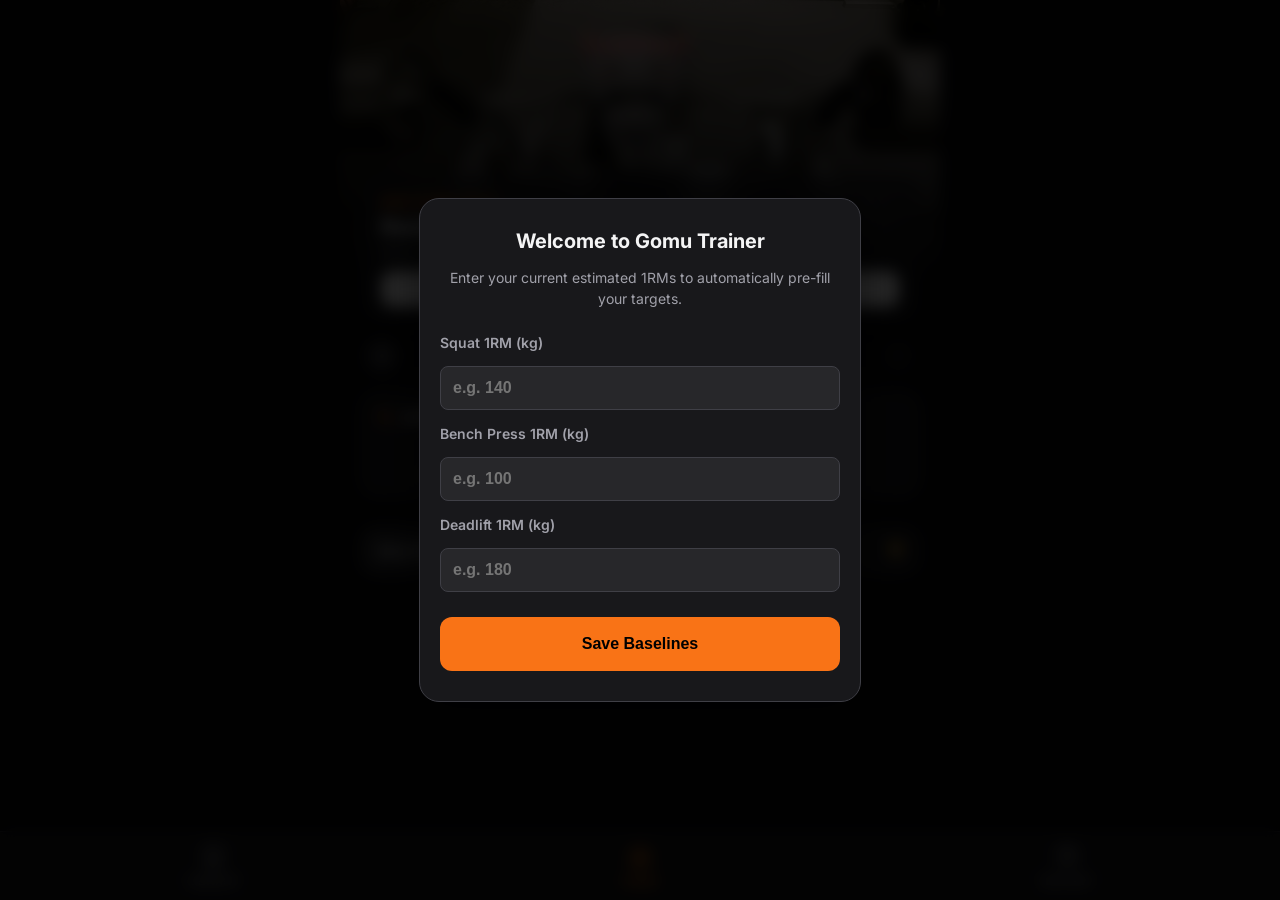
==== commit 72ea77b5: "removed ugly clock icon" ====
--- a/clean_app.html
+++ b/clean_app.html
@@ -463,6 +463,22 @@
             background: var(--teal);
             color: #000;
         }
+        /* BOTTOM SHEET OVERLAY (History) */
+        .bottom-sheet-overlay {
+            position: fixed; top: 0; left: 0; width: 100%; height: 100%;
+            background: rgba(0,0,0,0.6); backdrop-filter: blur(4px);
+            display: none; align-items: flex-end; z-index: 2500;
+            opacity: 0; transition: opacity 0.3s;
+        }
+        .bottom-sheet {
+            background: var(--card); border-top: 1px solid var(--border);
+            border-radius: 24px 24px 0 0; width: 100%; padding: 20px 20px 40px 20px;
+            transform: translateY(100%); transition: transform 0.3s cubic-bezier(0.2, 0.8, 0.2, 1);
+            max-height: 80vh; overflow-y: auto; box-shadow: 0 -10px 40px rgba(0,0,0,0.5);
+        }
+        .bottom-sheet-overlay.open { opacity: 1; }
+        .bottom-sheet-overlay.open .bottom-sheet { transform: translateY(0); }
+        .sheet-handle { width: 40px; height: 5px; background: #3f3f46; border-radius: 3px; margin: 0 auto 20px auto; }
     </style>
 </head>
 <body>
@@ -519,6 +535,14 @@
                 <button class="modal-btn cancel" onclick="document.getElementById('edit-note-modal').style.display='none'">Cancel</button>
                 <button class="modal-btn confirm" onclick="submitEditNote()">Save</button>
             </div>
+        </div>
+    </div>
+
+    <div id="history-overlay" class="bottom-sheet-overlay" onclick="if(event.target.id === 'history-overlay') closeHistoryOverlay()">
+        <div class="bottom-sheet">
+            <div class="sheet-handle"></div>
+            <h2 id="history-overlay-title" style="margin-top:0; margin-bottom: 20px; color: var(--text-main); font-size: 20px; text-align: center; font-weight: 800; letter-spacing: -0.5px;"></h2>
+            <div id="history-overlay-content"></div>
         </div>
     </div>
 
@@ -2543,7 +2567,9 @@
                             </button>
                             `}
                             
-                            <h2 class="ex-title" style="${isNonExercise ? 'padding: 0 10px; text-align: center; width: 100%;' : ''}">${ex.name}</h2>
+                            <h2 class="ex-title" onclick="${!isNonExercise ? `openHistoryOverlay('${ex.name.replace(/'/g, "\\'")}')` : ''}" style="${isNonExercise ? 'padding: 0 10px; text-align: center; width: 100%;' : 'cursor:pointer; display:flex; align-items:center; justify-content:center; gap:6px;'}">
+                                ${ex.name} ${!isNonExercise ? `<svg width="14" height="14" viewBox="0 0 24 24" fill="none" stroke="var(--text-muted)" stroke-width="2.5" stroke-linecap="round" stroke-linejoin="round" style="opacity: 0.5;"><circle cx="12" cy="12" r="10"></circle><polyline points="12 6 12 12 16 14"></polyline></svg>` : ''}
+                            </h2>
                             
                             ${isNonExercise ? '' : `
                             <button class="btn-warmup-icon" 
@@ -2936,6 +2962,62 @@
             
             document.getElementById('edit-note-modal').style.display = 'none';
             renderWorkout();
+        };
+
+        window.openHistoryOverlay = function(exName) {
+            document.getElementById('history-overlay-title').innerText = exName;
+            const content = document.getElementById('history-overlay-content');
+            
+            let history = safeParse('workoutHistory', []);
+            let foundSessions = [];
+            
+            // Scan history for the last 3 times this exercise was performed
+            for (let log of history) {
+                let exMatch = log.details.find(e => e.name === exName);
+                if (exMatch && exMatch.sets.length > 0) {
+                    foundSessions.push({
+                        date: log.date,
+                        weight: Math.max(...exMatch.sets.map(s => s.load)),
+                        sets: exMatch.sets
+                    });
+                }
+                if (foundSessions.length >= 3) break;
+            }
+            
+            if (foundSessions.length === 0) {
+                content.innerHTML = '<p style="color: var(--text-muted); text-align: center; font-style: italic; margin-top: 30px;">No previous logs found for this exercise.</p>';
+            } else {
+                let html = '';
+                foundSessions.forEach(session => {
+                    html += `
+                    <div style="background: #1e1e20; border: 1px solid var(--border); border-radius: 12px; padding: 16px; margin-bottom: 12px;">
+                        <div style="display: flex; justify-content: space-between; align-items: center; margin-bottom: 12px; border-bottom: 1px dashed #3f3f46; padding-bottom: 8px;">
+                            <span style="color: var(--accent); font-weight: 800; font-size: 13px; text-transform: uppercase;">${session.date}</span>
+                            <span style="color: #fff; font-weight: 800; font-size: 13px;">Top: ${session.weight}kg</span>
+                        </div>`;
+                    session.sets.forEach((s, i) => {
+                        let rpeText = s.rpe ? `<span style="color:var(--text-muted); font-size:12px;">@${s.rpe}</span>` : '';
+                        html += `
+                        <div style="display: flex; justify-content: space-between; font-size: 14px; margin-bottom: 6px; color: var(--text-main);">
+                            <span style="color: var(--text-muted); font-weight: 600;">Set ${i+1}</span>
+                            <span style="font-weight: 700;">${s.load}kg x ${s.reps} ${rpeText}</span>
+                        </div>`;
+                    });
+                    html += `</div>`;
+                });
+                content.innerHTML = html;
+            }
+            
+            const overlay = document.getElementById('history-overlay');
+            overlay.style.display = 'flex';
+            // Slight delay allows the CSS transition to fire smoothly
+            setTimeout(() => overlay.classList.add('open'), 10);
+        };
+
+        window.closeHistoryOverlay = function() {
+            const overlay = document.getElementById('history-overlay');
+            overlay.classList.remove('open');
+            setTimeout(() => overlay.style.display = 'none', 300);
         };
 
         window.addSetToBlock = function(exIndex, bIndex) {
@@ -3819,6 +3901,8 @@
                 toggleWorkoutState('start');
             }
         };
+
+
         initApp();
     </script>
 </body>
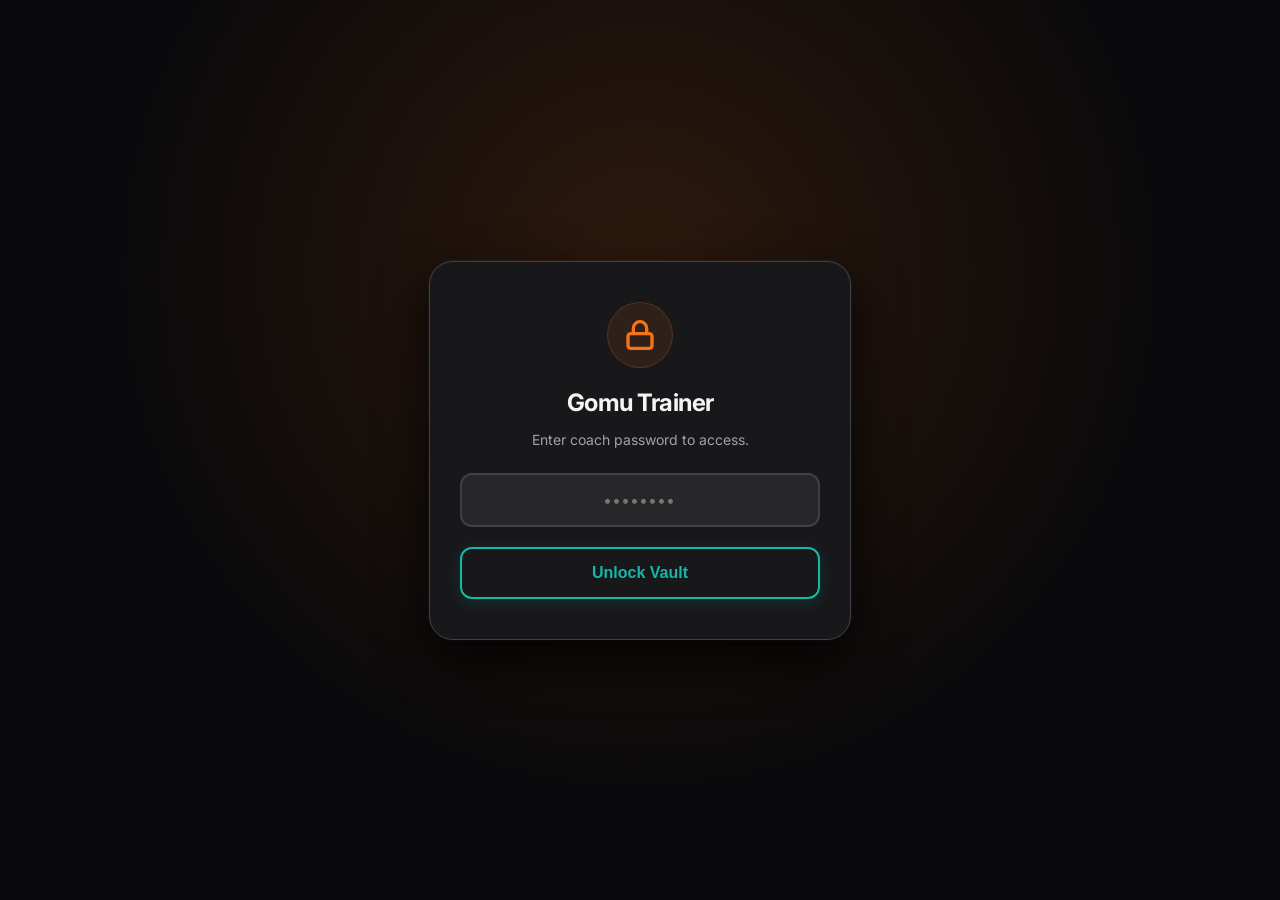
==== commit 174f1826: "Update clean_app.html" ====
--- a/clean_app.html
+++ b/clean_app.html
@@ -479,9 +479,83 @@
         .bottom-sheet-overlay.open { opacity: 1; }
         .bottom-sheet-overlay.open .bottom-sheet { transform: translateY(0); }
         .sheet-handle { width: 40px; height: 5px; background: #3f3f46; border-radius: 3px; margin: 0 auto 20px auto; }
+        /* PLATE CALCULATOR BALLOON & BUTTON */
+        .plate-btn {
+            position: absolute; right: 0; bottom: 0; top: auto; transform: none;
+            width: 30px; height: 30px; /* Invisible touch target size */
+            display: flex; align-items: flex-end; justify-content: flex-end;
+            background: transparent; border: none; cursor: pointer; z-index: 10; padding: 0;
+        }
+        .plate-indicator {
+            width: 0; height: 0;
+            border-style: solid;
+            border-width: 0 0 10px 10px;
+            border-color: transparent transparent var(--border) transparent;
+            transition: 0.2s; border-bottom-right-radius: 6px;
+        }
+        .plate-btn:active .plate-indicator { border-color: transparent transparent var(--accent) transparent; }
+        
+        .plate-balloon {
+            position: absolute; background: #27272a; border: 1px solid var(--accent);
+            border-radius: 12px; padding: 12px 16px; z-index: 3000; box-shadow: 0 10px 30px rgba(0,0,0,0.8);
+            display: none; flex-direction: column; align-items: center; gap: 8px;
+            transform: translateX(-50%); width: max-content;
+        }
+        .plate-balloon::after {
+            content: ''; position: absolute; top: 100%; left: 50%; transform: translateX(-50%);
+            border-width: 6px; border-style: solid; border-color: var(--accent) transparent transparent transparent;
+        }
+        .plate-row { display: flex; gap: 4px; align-items: center; justify-content: center; }
+        .plate-block { padding: 4px 6px; border-radius: 6px; font-size: 11px; font-weight: 800; box-shadow: 0 2px 5px rgba(0,0,0,0.4); text-shadow: 0 1px 2px rgba(0,0,0,0.3); }
+        /* THE HONESTY DOOR (LOGIN SCREEN) */
+        #login-screen {
+            position: fixed; top: 0; left: 0; width: 100%; height: 100%;
+            background: var(--bg); z-index: 9999; display: flex;
+            flex-direction: column; align-items: center; justify-content: center;
+            padding: 20px; box-sizing: border-box; text-align: center;
+        }
+        #login-screen::before {
+            content: ''; position: absolute; top: 0; left: 0; width: 100%; height: 100%;
+            background: radial-gradient(circle at 50% 30%, rgba(249, 115, 22, 0.15) 0%, transparent 60%);
+            z-index: -1;
+        }
+        .login-card {
+            background: var(--card); border: 1px solid var(--border);
+            border-radius: 24px; padding: 40px 30px; width: 100%; max-width: 360px;
+            box-shadow: 0 20px 50px rgba(0,0,0,0.8), 0 0 0 1px rgba(255,255,255,0.05);
+            animation: modalPop 0.5s cubic-bezier(0.175, 0.885, 0.32, 1.275);
+            transition: transform 0.2s;
+        }
+        .login-icon {
+            width: 64px; height: 64px; background: rgba(249, 115, 22, 0.1);
+            color: var(--accent); border-radius: 50%; display: flex; align-items: center;
+            justify-content: center; margin: 0 auto 20px auto; border: 1px solid rgba(249, 115, 22, 0.2);
+        }
+        .login-input {
+            width: 100%; background: var(--input-bg); border: 2px solid var(--border);
+            color: #fff; padding: 15px; border-radius: 12px; font-size: 16px;
+            font-weight: 800; text-align: center; font-family: 'Inter', sans-serif;
+            margin-bottom: 20px; transition: 0.2s; box-sizing: border-box; letter-spacing: 2px;
+        }
+        .login-input:focus { border-color: var(--accent); outline: none; box-shadow: 0 0 15px rgba(249, 115, 22, 0.2); }
+        .login-error { color: var(--danger); font-size: 13px; font-weight: 600; margin-top: -10px; margin-bottom: 15px; display: none; }
     </style>
 </head>
 <body>
+    <div id="login-screen">
+        <div class="login-card" id="login-card">
+            <div class="login-icon">
+                <svg width="32" height="32" viewBox="0 0 24 24" fill="none" stroke="currentColor" stroke-width="2.5" stroke-linecap="round" stroke-linejoin="round"><rect x="3" y="11" width="18" height="11" rx="2" ry="2"></rect><path d="M7 11V7a5 5 0 0 1 10 0v4"></path></svg>
+            </div>
+            <h2 style="margin: 0 0 5px 0; font-size: 24px; letter-spacing: -0.5px;">Gomu Trainer</h2>
+            <p style="color: var(--text-muted); font-size: 14px; margin-bottom: 25px;">Enter coach password to access.</p>
+            
+            <input type="password" id="login-password" class="login-input" placeholder="••••••••" onkeypress="if(event.key === 'Enter') checkLogin()">
+            <div id="login-error" class="login-error">Incorrect password.</div>
+            
+            <button class="action-btn btn-start" style="margin: 0; padding: 15px;" onclick="checkLogin()">Unlock Vault</button>
+        </div>
+    </div>
     <div id="add-exercise-modal" class="modal-overlay">
         <div class="modal-card">
             <h2 style="margin-bottom: 20px;">Add Exercise</h2>
@@ -545,6 +619,34 @@
             <div id="history-overlay-content"></div>
         </div>
     </div>
+    <div id="plate-settings-modal" class="modal-overlay" onclick="if(event.target.id === 'plate-settings-modal') closePlateSettings()">
+        <div class="modal-card" style="padding: 20px;">
+            <h2 style="margin-bottom: 5px;">Gym Inventory</h2>
+            <p style="margin-bottom: 20px; color: var(--text-muted); font-size: 14px;">Set your bar weight and available plates.</p>
+            
+            <div style="display: flex; justify-content: space-between; align-items: center; background: #27272a; padding: 12px 15px; border-radius: 8px; border: 1px solid var(--accent); margin-bottom: 15px;">
+                <span style="font-weight: 700; color: var(--text-main); font-size: 15px;">Barbell Weight</span>
+                <div style="display: flex; align-items: center; gap: 8px;">
+                    <input type="number" id="settings-bar-weight" class="input-box" style="width: 65px; padding: 8px; text-align: center;" value="20" onchange="updateBarbellWeight(this.value)" inputmode="decimal">
+                    <span style="color: var(--text-muted); font-size: 14px; font-weight: 600;">kg</span>
+                </div>
+            </div>
+
+            <div id="plate-toggles-container" style="display: flex; flex-direction: column; gap: 8px; margin-bottom: 20px; text-align: left;">
+                </div>
+            <button class="action-btn btn-start" style="margin: 0; padding: 12px;" onclick="closePlateSettings()">Save & Close</button>
+        </div>
+    </div>
+    <div id="chart-exercise-modal" class="modal-overlay" onclick="if(event.target.id === 'chart-exercise-modal') this.style.display='none'">
+        <div class="modal-card" style="max-height: 80vh; display: flex; flex-direction: column; padding: 20px;">
+            <h2 style="margin-bottom: 15px;">Select Exercise</h2>
+            <div id="chart-exercise-list" style="overflow-y: auto; flex: 1; text-align: left; border: 1px solid var(--border); border-radius: 12px; background: var(--input-bg);">
+                </div>
+            <div class="modal-actions" style="margin-top: 20px;">
+                <button class="modal-btn cancel" onclick="document.getElementById('chart-exercise-modal').style.display='none'">Cancel</button>
+            </div>
+        </div>
+    </div>
 
     <div id="save-custom-modal" class="modal-overlay">
         <div class="modal-card">
@@ -691,7 +793,7 @@
         </div>
 
         <button class="stats-launch-btn" onclick="switchTab('stats-screen')">
-            View All-Time Best Lifts <span>🏆</span>
+            The Iron Vault <span style="font-size: 18px;">⛓️</span>
         </button>
     </div>
 
@@ -787,10 +889,7 @@
                     <svg width="20" height="20" viewBox="0 0 24 24" fill="none" stroke="var(--accent)" stroke-width="2.5" stroke-linecap="round" stroke-linejoin="round"><polyline points="23 6 13.5 15.5 8.5 10.5 1 18"></polyline><polyline points="17 6 23 6 23 12"></polyline></svg>
                     Lift Progress
                 </span>
-                <div class="custom-select-wrapper">
-                    <div id="chart-custom-select" class="custom-select" onclick="toggleChartDropdown()">--</div>
-                    <div id="chart-custom-options" class="custom-options"></div>
-                </div>
+                <button id="chart-exercise-btn" class="custom-select" style="width: auto; max-width: 180px;" onclick="document.getElementById('chart-exercise-modal').style.display='flex'">--</button>
             </div>
             <div id="chart-container" style="position:relative; height: 140px; width: 100%;"></div>
         </div>
@@ -913,8 +1012,43 @@
         </button>
 
     </div>
-
+    <div id="plate-balloon" class="plate-balloon"></div>
     <script>
+        // --- HONESTY DOOR LOGIC ---
+        const COACH_PASSWORD = "cristoimbecille"; // CHANGE THIS TO WHATEVER YOU WANT!
+
+        // Immediately check if they've logged in before
+        const isAuth = localStorage.getItem('gomu_auth_passed');
+        if (isAuth === 'true') {
+            document.getElementById('login-screen').style.display = 'none';
+        }
+
+        window.checkLogin = function() {
+            const input = document.getElementById('login-password').value;
+            const errorText = document.getElementById('login-error');
+            const card = document.getElementById('login-card');
+            
+            if (input === COACH_PASSWORD) {
+                // Success! Remember them and smoothly fade out the wall
+                localStorage.setItem('gomu_auth_passed', 'true');
+                
+                const loginScreen = document.getElementById('login-screen');
+                loginScreen.style.transition = 'opacity 0.4s ease';
+                loginScreen.style.opacity = '0';
+                
+                setTimeout(() => {
+                    loginScreen.style.display = 'none';
+                }, 400);
+            } else {
+                // Failure! Show error and shake the card aggressively
+                errorText.style.display = 'block';
+                card.style.transform = 'translateX(-10px)';
+                setTimeout(() => card.style.transform = 'translateX(10px)', 50);
+                setTimeout(() => card.style.transform = 'translateX(-10px)', 100);
+                setTimeout(() => card.style.transform = 'translateX(10px)', 150);
+                setTimeout(() => card.style.transform = 'translateX(0)', 200);
+            }
+        };
         // THE DATABASE
         const db = {}; // [DATABASE STRIPPED FOR SHARING]
 
@@ -1258,6 +1392,19 @@
                 }
             });
         }
+
+        window.updateBodyweight = function(val) {
+            let bw = parseFloat(val);
+            if (!isNaN(bw) && bw > 0) {
+                localStorage.setItem('userBodyweight', bw);
+            } else {
+                localStorage.removeItem('userBodyweight');
+            }
+        };
+
+        window.isBodyweightExercise = function(name) {
+            return /pull[-\s]?up|chin[-\s]?up|dip/i.test(name);
+        };
 
         function updateDashboard() {
             const heroEmpty = document.getElementById('hero-empty');
@@ -1705,8 +1852,14 @@
                             const rpe = savedSession[rpeInputId] || '';
                             const actualReps = parseFloat(savedSession[repsInputId]) || block.reps; 
                             
-                            totalVolume += (load * actualReps); 
-                            if (load > maxLoad) maxLoad = load;
+                            let effectiveLoad = load;
+                            if (isBodyweightExercise(ex.name)) {
+                                const bw = parseFloat(localStorage.getItem('userBodyweight')) || 0;
+                                if (bw > 0) effectiveLoad += bw;
+                            }
+                            
+                            totalVolume += (effectiveLoad * actualReps); 
+                            if (effectiveLoad > maxLoad) maxLoad = effectiveLoad;
                             
                             exerciseLog.sets.push({ reps: actualReps, load: load, rpe: rpe });
                         }
@@ -1787,43 +1940,26 @@
 
     let currentChartEx = '';
 
-        function toggleChartDropdown() {
-            document.getElementById('chart-custom-options').classList.toggle('show');
-            document.getElementById('chart-custom-select').classList.toggle('open');
-        }
-
-        function selectChartEx(ex) {
+        window.selectChartEx = function(ex) {
             currentChartEx = ex;
-            document.getElementById('chart-custom-select').innerText = ex;
-            document.getElementById('chart-custom-options').classList.remove('show');
-            document.getElementById('chart-custom-select').classList.remove('open');
+            document.getElementById('chart-exercise-btn').innerText = ex;
+            document.getElementById('chart-exercise-modal').style.display = 'none';
             drawChart();
-        }
-
-        // Close dropdown if clicked outside
-        document.addEventListener('click', function(e) {
-            const wrapper = document.querySelector('.custom-select-wrapper');
-            if (wrapper && !wrapper.contains(e.target)) {
-                const opts = document.getElementById('chart-custom-options');
-                const sel = document.getElementById('chart-custom-select');
-                if(opts) opts.classList.remove('show');
-                if(sel) sel.classList.remove('open');
-            }
-        });
+        };
 
         function initChartSelect() {
             let history = safeParse('workoutHistory', []);
             let exSet = new Set();
             history.forEach(log => log.details.forEach(e => exSet.add(e.name)));
-            let optionsHtml = document.getElementById('chart-custom-options');
-            let selectDisplay = document.getElementById('chart-custom-select');
-            if(!optionsHtml || !selectDisplay) return;
+            let listHtml = document.getElementById('chart-exercise-list');
+            let selectDisplay = document.getElementById('chart-exercise-btn');
+            if(!listHtml || !selectDisplay) return;
             
             let options = Array.from(exSet).sort();
             
             if(options.length === 0) {
                 selectDisplay.innerText = 'No Data';
-                optionsHtml.innerHTML = '';
+                listHtml.innerHTML = '<div style="padding: 15px; color: var(--text-muted); text-align: center;">No exercises logged yet.</div>';
                 currentChartEx = '';
                 drawChart();
                 return;
@@ -1834,7 +1970,11 @@
             }
             
             selectDisplay.innerText = currentChartEx;
-            optionsHtml.innerHTML = options.map(o => `<div class="custom-option" onclick="selectChartEx('${o}')">${o}</div>`).join('');
+            
+            // Map the options into the new scrollable modal list
+            listHtml.innerHTML = options.map(o => 
+                `<div class="custom-option" style="padding: 15px 14px; border-bottom: 1px solid rgba(255,255,255,0.05);" onclick="selectChartEx('${o.replace(/'/g, "\\'")}')">${o}</div>`
+            ).join('');
             
             drawChart();
         }
@@ -2219,8 +2359,24 @@
             if (!global1RMs['Bench Press']) global1RMs['Bench Press'] = 0;
             if (!global1RMs['Deadlift']) global1RMs['Deadlift'] = 0;
 
-            let html = '<h3 style="color: var(--text-main); font-size: 18px; margin-bottom: 10px; border-bottom: 1px solid var(--border); padding-bottom: 8px;">Current 1RM (Editable)</h3>';
-            html += '<p style="color: var(--text-muted); font-size: 13px; margin-bottom: 20px;">These values drive your percentage-based targets.</p>';
+            const savedBw = localStorage.getItem('userBodyweight') || '';
+
+            let html = '<h3 style="color: var(--text-main); font-size: 18px; margin-bottom: 10px; border-bottom: 1px solid var(--border); padding-bottom: 8px;">Lifter Profile</h3>';
+            
+            html += `
+            <div class="stat-card" style="padding: 12px 18px;">
+                <div style="flex: 1;">
+                    <span class="stat-name">Bodyweight</span>
+                    <div style="font-size: 11px; color: var(--text-muted); margin-top: 2px;">Used for pull-ups & dips</div>
+                </div>
+                <div style="display: flex; align-items: center; gap: 8px; flex-shrink: 0;">
+                    <input type="number" class="input-box" style="width: 80px; padding: 8px; font-size: 16px;" value="${savedBw}" placeholder="--" onchange="updateBodyweight(this.value)" inputmode="decimal">
+                    <span style="color: var(--text-muted); font-size: 14px; font-weight: 600;">kg</span>
+                </div>
+            </div>`;
+
+            html += '<h3 style="color: var(--text-main); font-size: 18px; margin-top: 30px; margin-bottom: 10px; border-bottom: 1px solid var(--border); padding-bottom: 8px;">Current Baselines</h3>';
+            html += '<p style="color: var(--text-muted); font-size: 13px; margin-bottom: 20px;">These 1RM values drive your percentage-based targets.</p>';
 
             const sorted1RMs = Object.keys(global1RMs).sort();
             sorted1RMs.forEach(ex => {
@@ -2567,8 +2723,8 @@
                             </button>
                             `}
                             
-                            <h2 class="ex-title" onclick="${!isNonExercise ? `openHistoryOverlay('${ex.name.replace(/'/g, "\\'")}')` : ''}" style="${isNonExercise ? 'padding: 0 10px; text-align: center; width: 100%;' : 'cursor:pointer; display:flex; align-items:center; justify-content:center; gap:6px;'}">
-                                ${ex.name} ${!isNonExercise ? `<svg width="14" height="14" viewBox="0 0 24 24" fill="none" stroke="var(--text-muted)" stroke-width="2.5" stroke-linecap="round" stroke-linejoin="round" style="opacity: 0.5;"><circle cx="12" cy="12" r="10"></circle><polyline points="12 6 12 12 16 14"></polyline></svg>` : ''}
+                            <h2 class="ex-title" onclick="${!isNonExercise ? `openHistoryOverlay('${ex.name.replace(/'/g, "\\'")}')` : ''}" style="${isNonExercise ? 'padding: 0 10px; text-align: center; width: 100%;' : 'cursor:pointer; border-bottom: 1px dashed rgba(255,255,255,0.2); padding-bottom: 2px; margin-bottom: -3px; display: inline-block;'}">
+                                ${ex.name}
                             </h2>
                             
                             ${isNonExercise ? '' : `
@@ -2662,7 +2818,12 @@
                             <span>${s}</span>
                             <span><input type="number" id="${repsInputId}" class="${repsClass}" data-rowid="${rowId}" value="${repsValue}" inputmode="numeric" ${disabledAttr}></span>
                             <span><input type="number" id="${rpeInputId}" class="${rpeClass}" data-rowid="${rowId}" value="${rpeValue}" step="0.5" inputmode="decimal" ${disabledAttr}></span>
-                            <span><input type="number" id="${loadInputId}" class="${loadClass}" data-rowid="${rowId}" data-pct="${block.pct || ''}" data-exname="${ex.name}" data-exid="${exId}" value="${loadValue}" placeholder="kg" inputmode="decimal" ${disabledAttr}></span>
+                            <span style="position:relative; display:flex; align-items:center; justify-content:center; width: 100%;">
+                                <input type="number" id="${loadInputId}" class="${loadClass}" data-rowid="${rowId}" data-pct="${block.pct || ''}" data-exname="${ex.name}" data-exid="${exId}" value="${loadValue}" placeholder="kg" inputmode="decimal" style="width: 100%;" ${disabledAttr}>
+                                <button class="plate-btn" onclick="togglePlateBalloon(event, '${loadInputId}')" title="Calculate Plates">
+                                    <div class="plate-indicator"></div>
+                                </button>
+                            </span>
                             ${e1rmCell}
                             <span class="check-circle ${isChecked}" id="${checkId}" data-rest="${restSeconds}" onclick="toggleCheck(this)"></span>
                         </div>
@@ -2707,7 +2868,12 @@
                                 ${setLabel}
                                 <span><input type="number" id="${extraRowId}_reps" class="input-box saveable calc-trigger" data-rowid="${extraRowId}" value="${eRepsValue}" inputmode="numeric" ${eDisabledAttr}></span>
                                 <span><input type="number" id="${extraRowId}_rpe" class="input-box saveable calc-trigger" style="color: ${themeColor}; opacity: ${eDisabledAttr ? '0.6' : '1'}; -webkit-text-fill-color: ${eDisabledAttr ? themeColor : ''};" data-rowid="${extraRowId}" value="${eRpeValue}" step="0.5" inputmode="decimal" ${eDisabledAttr}></span>
-                                <span><input type="number" id="${extraRowId}_load" class="input-box saveable calc-trigger ${isMain ? 'main-load' : 'acc-load'}" data-rowid="${extraRowId}" data-exname="${ex.name}" data-exid="${exId}" value="${eLoadValue}" placeholder="kg" inputmode="decimal" ${eDisabledAttr}></span>
+                                <span style="position:relative; display:flex; align-items:center; justify-content:center; width: 100%;">
+                                    <input type="number" id="${extraRowId}_load" class="input-box saveable calc-trigger ${isMain ? 'main-load' : 'acc-load'}" data-rowid="${extraRowId}" data-exname="${ex.name}" data-exid="${exId}" value="${eLoadValue}" placeholder="kg" inputmode="decimal" style="width: 100%;" ${eDisabledAttr}>
+                                    <button class="plate-btn" onclick="togglePlateBalloon(event, '${extraRowId}_load')" title="Calculate Plates">
+                                        <div class="plate-indicator"></div>
+                                    </button>
+                                </span>
                                 ${isMain ? `<span><button class="e1rm-btn" id="e1rm-btn-${extraRowId}" data-exid="${exId}" data-exname="${ex.name}" data-rowid="${extraRowId}" data-e1rm="0"><span class="e1rm-label">Calc</span><span class="e1rm-value">--</span></button></span>` : ''}
                                 <span class="check-circle ${eIsChecked}" id="${extraRowId}_check" data-rest="${restSeconds}" onclick="toggleCheck(this)"></span>
                             </div>`;
@@ -3020,6 +3186,155 @@
             setTimeout(() => overlay.style.display = 'none', 300);
         };
 
+        window.closeHistoryOverlay = function() {
+            const overlay = document.getElementById('history-overlay');
+            overlay.classList.remove('open');
+            setTimeout(() => overlay.style.display = 'none', 300);
+        };
+        // --- GYM INVENTORY ENGINE ---
+        function getActivePlates() {
+            let saved = safeParse('gymPlateInventory', null);
+            if (!saved) {
+                // Default IPF standard plates
+                saved = [
+                    {w: 25, c: '#ef4444', t: '#fff', active: true},
+                    {w: 20, c: '#3b82f6', t: '#fff', active: true},
+                    {w: 15, c: '#eab308', t: '#000', active: true},
+                    {w: 10, c: '#22c55e', t: '#fff', active: true},
+                    {w: 5, c: '#f4f4f5', t: '#000', active: true},
+                    {w: 2.5, c: '#27272a', t: '#fff', active: true},
+                    {w: 1.25, c: '#52525b', t: '#fff', active: true}
+                ];
+                localStorage.setItem('gymPlateInventory', JSON.stringify(saved));
+            }
+            return saved;
+        }
+
+        function getBarbellWeight() {
+            return parseFloat(localStorage.getItem('gymBarbellWeight')) || 20;
+        }
+
+        window.updateBarbellWeight = function(val) {
+            let w = parseFloat(val);
+            if (!isNaN(w) && w >= 0) {
+                localStorage.setItem('gymBarbellWeight', w);
+            }
+        };
+
+        window.openPlateSettings = function(e) {
+            e.stopPropagation();
+            const plates = getActivePlates();
+            
+            // Set the barbell input to your saved value
+            const barInput = document.getElementById('settings-bar-weight');
+            if (barInput) barInput.value = getBarbellWeight();
+
+            const container = document.getElementById('plate-toggles-container');
+            container.innerHTML = plates.map((p, i) => `
+                <div style="display: flex; justify-content: space-between; align-items: center; background: var(--input-bg); padding: 10px 15px; border-radius: 8px; border: 1px solid var(--border);">
+                    <div style="display: flex; align-items: center; gap: 12px;">
+                        <div class="plate-block" style="background: ${p.c}; color: ${p.t}; width: 28px; text-align: center; font-size: 12px;">${p.w}</div>
+                        <span style="font-weight: 700; color: var(--text-main); font-size: 14px;">kg Plate</span>
+                    </div>
+                    <input type="checkbox" ${p.active ? 'checked' : ''} onchange="togglePlateInventory(${i}, this.checked)" style="width: 20px; height: 20px; accent-color: var(--accent); cursor: pointer;">
+                </div>
+            `).join('');
+            
+            document.getElementById('plate-settings-modal').style.display = 'flex';
+        };
+
+        window.togglePlateInventory = function(idx, isActive) {
+            let plates = getActivePlates();
+            plates[idx].active = isActive;
+            localStorage.setItem('gymPlateInventory', JSON.stringify(plates));
+        };
+
+        window.closePlateSettings = function() {
+            document.getElementById('plate-settings-modal').style.display = 'none';
+            // Force close the balloon so it recalculates fresh on next tap
+            const balloon = document.getElementById('plate-balloon');
+            if (balloon) { balloon.style.display = 'none'; balloon.dataset.activeInput = ''; }
+        };
+        // --- NEW: PLATE CALCULATOR ENGINE ---
+        window.togglePlateBalloon = function(e, loadInputId) {
+            e.stopPropagation();
+            const balloon = document.getElementById('plate-balloon');
+            const input = document.getElementById(loadInputId);
+            
+            // Toggle off if tapping the same active button
+            if (balloon.dataset.activeInput === loadInputId && balloon.style.display === 'flex') {
+                balloon.style.display = 'none';
+                balloon.dataset.activeInput = '';
+                return;
+            }
+
+            if (!input || !input.value) return;
+
+            const weight = parseFloat(input.value);
+            if (isNaN(weight) || weight <= 0) return;
+
+            let html = '';
+            let barWeight = getBarbellWeight();
+            
+            if (weight < barWeight) {
+                html = `<div style="position: absolute; top: 6px; right: 8px; padding: 4px; cursor: pointer; color: var(--text-muted); font-size: 14px;" onclick="openPlateSettings(event)" title="Settings">⚙️</div>
+                        <div style="font-weight: 800; color: var(--accent); font-size: 14px; margin-top: 6px;">${weight}kg</div>
+                        <div style="font-size: 11px; color: var(--text-muted); font-weight: 700;">Dumbbell / Plate</div>`;
+            } else if (weight === barWeight) {
+                html = `<div style="position: absolute; top: 6px; right: 8px; padding: 4px; cursor: pointer; color: var(--text-muted); font-size: 14px;" onclick="openPlateSettings(event)" title="Settings">⚙️</div>
+                        <div style="font-weight: 800; color: var(--accent); font-size: 14px; margin-top: 6px;">Empty Bar</div>
+                        <div style="font-size: 11px; color: var(--text-muted); font-weight: 700;">${barWeight}kg</div>`;
+            } else {
+                let perSide = (weight - barWeight) / 2;
+                let plates = [];
+                
+                const available = getActivePlates().filter(p => p.active).sort((a, b) => b.w - a.w);
+
+                for (let p of available) {
+                    while (perSide >= p.w) {
+                        plates.push(p);
+                        perSide -= p.w;
+                    }
+                }
+                
+                html = `<div style="position: absolute; top: 6px; right: 8px; padding: 4px; cursor: pointer; color: var(--text-muted); font-size: 14px;" onclick="openPlateSettings(event)" title="Settings">⚙️</div>
+                        <div style="font-size: 10px; color: var(--text-muted); margin-bottom: 2px; font-weight: 800; text-transform: uppercase; padding-right: 15px;">Per Side (${barWeight}kg Bar)</div>
+                        <div class="plate-row">`;
+                
+                plates.forEach(p => {
+                    html += `<div class="plate-block" style="background: ${p.c}; color: ${p.t};">${p.w}</div>`;
+                });
+                
+                if (perSide > 0.01) {
+                    html += `<div class="plate-block" style="background: transparent; color: var(--text-muted); border: 1px dashed var(--border);">+${parseFloat(perSide.toFixed(2))}kg</div>`;
+                }
+                
+                html += `</div>`;
+            }
+
+            balloon.innerHTML = html;
+            balloon.dataset.activeInput = loadInputId;
+            balloon.style.display = 'flex';
+            
+            // Smart Positioning (Centers directly above the button you clicked)
+            const rect = e.currentTarget.getBoundingClientRect();
+            const top = rect.top + window.scrollY - balloon.offsetHeight - 14;
+            const left = rect.left + window.scrollX + (rect.width / 2);
+
+            balloon.style.top = `${top}px`;
+            balloon.style.left = `${left}px`;
+        };
+
+        // Close balloon when clicking anywhere else on the screen
+        document.addEventListener('click', (e) => {
+            const balloon = document.getElementById('plate-balloon');
+            if (balloon && !e.target.closest('.plate-btn')) {
+                balloon.style.display = 'none';
+                balloon.dataset.activeInput = '';
+            }
+        });
+        // ------------------------------------
+
         window.addSetToBlock = function(exIndex, bIndex) {
             const isCustomProgram = currentProgram && currentProgram.startsWith('Custom_');
             if (isCustomProgram) {
@@ -3110,8 +3425,18 @@
         activeAudio.preload = 'auto';
 
         // THE SPOTIFY HACK: Silent audio loop to keep the browser awake in the background
-        let silentKeeper = new Audio("[data-uri]");
+        const silentURI = "[data-uri]";
+        let silentKeeper = new Audio(silentURI);
         silentKeeper.loop = true; 
+
+        // NEW: Forcefully strips audio focus from the browser so Spotify/Podcasts go back to full volume
+        function releaseAudioFocus() {
+            if (silentKeeper) {
+                silentKeeper.pause();
+                silentKeeper.src = ''; // Wipes the source completely
+                silentKeeper.load();   // Forces the OS to abandon the audio session
+            }
+        }
 
         function playBeep() {
             try {
@@ -3143,7 +3468,8 @@
                     activeAudio.currentTime = 0;
                 }).catch(()=>{});
                 
-                // Keep the app awake in the background!
+                // Re-inject the source and keep the app awake in the background!
+                silentKeeper.src = silentURI; 
                 silentKeeper.play().catch(()=>{});
             } catch (e) {}
             
@@ -3189,7 +3515,9 @@
             document.getElementById('rest-timer-banner').classList.remove('active');
             
             if (activeAudio) { activeAudio.pause(); activeAudio.currentTime = 0; }
-            if (silentKeeper) { silentKeeper.pause(); } // Stop draining battery
+            
+            // Instantly restore background music volume
+            releaseAudioFocus(); 
 
             // Clear any OS notifications
             if ('serviceWorker' in navigator) {
@@ -3208,8 +3536,8 @@
             const actionBtn = document.getElementById('timer-action-btn');
             if (actionBtn) actionBtn.innerText = "Dismiss";
 
-            // Stop the silent loop once the rest is over
-            if (silentKeeper) { silentKeeper.pause(); }
+            // Instantly restore background music volume once the rest is over
+            releaseAudioFocus();
 
             // --- NATIVE PWA BACKGROUND NOTIFICATION ---
             if (document.hidden && "Notification" in window && Notification.permission === "granted") {
@@ -3229,7 +3557,6 @@
 
             if (navigator.vibrate) navigator.vibrate([200, 100, 200, 100, 400]);
         }
-
 
         // --- SMART CASCADE AUTO-FILL AND LOCK ---
         window.toggleCheck = function(el) {
@@ -3420,8 +3747,20 @@
                 const currentPct = getPct(rInputRpe, repIndex);
                 const targetPct = getPct(rTargetRpe, repIndex);
 
-                const e1rm = weight / currentPct;
-                const newWeight = Math.round((e1rm * targetPct) / 2.5) * 2.5;
+                let effectiveWeight = weight;
+                if (isBodyweightExercise(ex.name)) {
+                    const bw = parseFloat(localStorage.getItem('userBodyweight')) || 0;
+                    if (bw > 0) effectiveWeight += bw;
+                }
+
+                const e1rm = effectiveWeight / currentPct;
+                let targetEffectiveWeight = Math.round((e1rm * targetPct) / 2.5) * 2.5;
+                
+                let newWeight = targetEffectiveWeight;
+                if (isBodyweightExercise(ex.name)) {
+                    const bw = parseFloat(localStorage.getItem('userBodyweight')) || 0;
+                    if (bw > 0) newWeight = Math.max(0, targetEffectiveWeight - bw); // Subtract BW back out so it just tells you the added plate weight!
+                }
 
                 extrasArray = extrasArray.slice(0, currentExtraIndex + 1);
                 extrasArray.push({ reps: reps, rpe: block.targetRpe, weight: newWeight });
@@ -3487,13 +3826,17 @@
                 
                 if(!loadInput || !rpeInput || !repsInput || !btn) return;
 
-                const weight = parseFloat(loadInput.value);
+                const weight = parseFloat(loadInput.value) || 0; // Handles empty or 0 inputs (0kg added)
                 const rpe = parseFloat(rpeInput.value);
                 const reps = parseFloat(repsInput.value); 
 
-                // Updated the condition to check if rpe >= 5 (instead of 6)
-                // Unlocked to allow rpe >= 0
-                if (weight > 0 && rpe >= 0 && rpe <= 10 && reps > 0) {
+                let effectiveWeight = weight;
+                if (isBodyweightExercise(exName)) {
+                    const bw = parseFloat(localStorage.getItem('userBodyweight')) || 0;
+                    if (bw > 0) effectiveWeight += bw;
+                }
+
+                if (effectiveWeight > 0 && rpe >= 0 && rpe <= 10 && reps > 0) {
                     
                     const rtsChart = {
                         10:   [1.000, 0.950, 0.925, 0.875, 0.850, 0.825, 0.800, 0.775, 0.750, 0.725, 0.700, 0.675],
@@ -3610,7 +3953,13 @@
 
                             // Calculate weight based on percentage
                             if (targetPct > 0) {
-                                const targetWeight = Math.round((e1rm * targetPct) / 2.5) * 2.5;
+                                let targetWeight = Math.round((e1rm * targetPct) / 2.5) * 2.5;
+                                
+                                if (isBodyweightExercise(exName)) {
+                                    const bw = parseFloat(localStorage.getItem('userBodyweight')) || 0;
+                                    if (bw > 0) targetWeight = Math.max(0, targetWeight - bw);
+                                }
+                                
                                 loadInput.value = targetWeight;
                                 saveSessionState(loadInput.id, targetWeight); 
                                 loadInput.dispatchEvent(new Event('input', {bubbles: true}));
